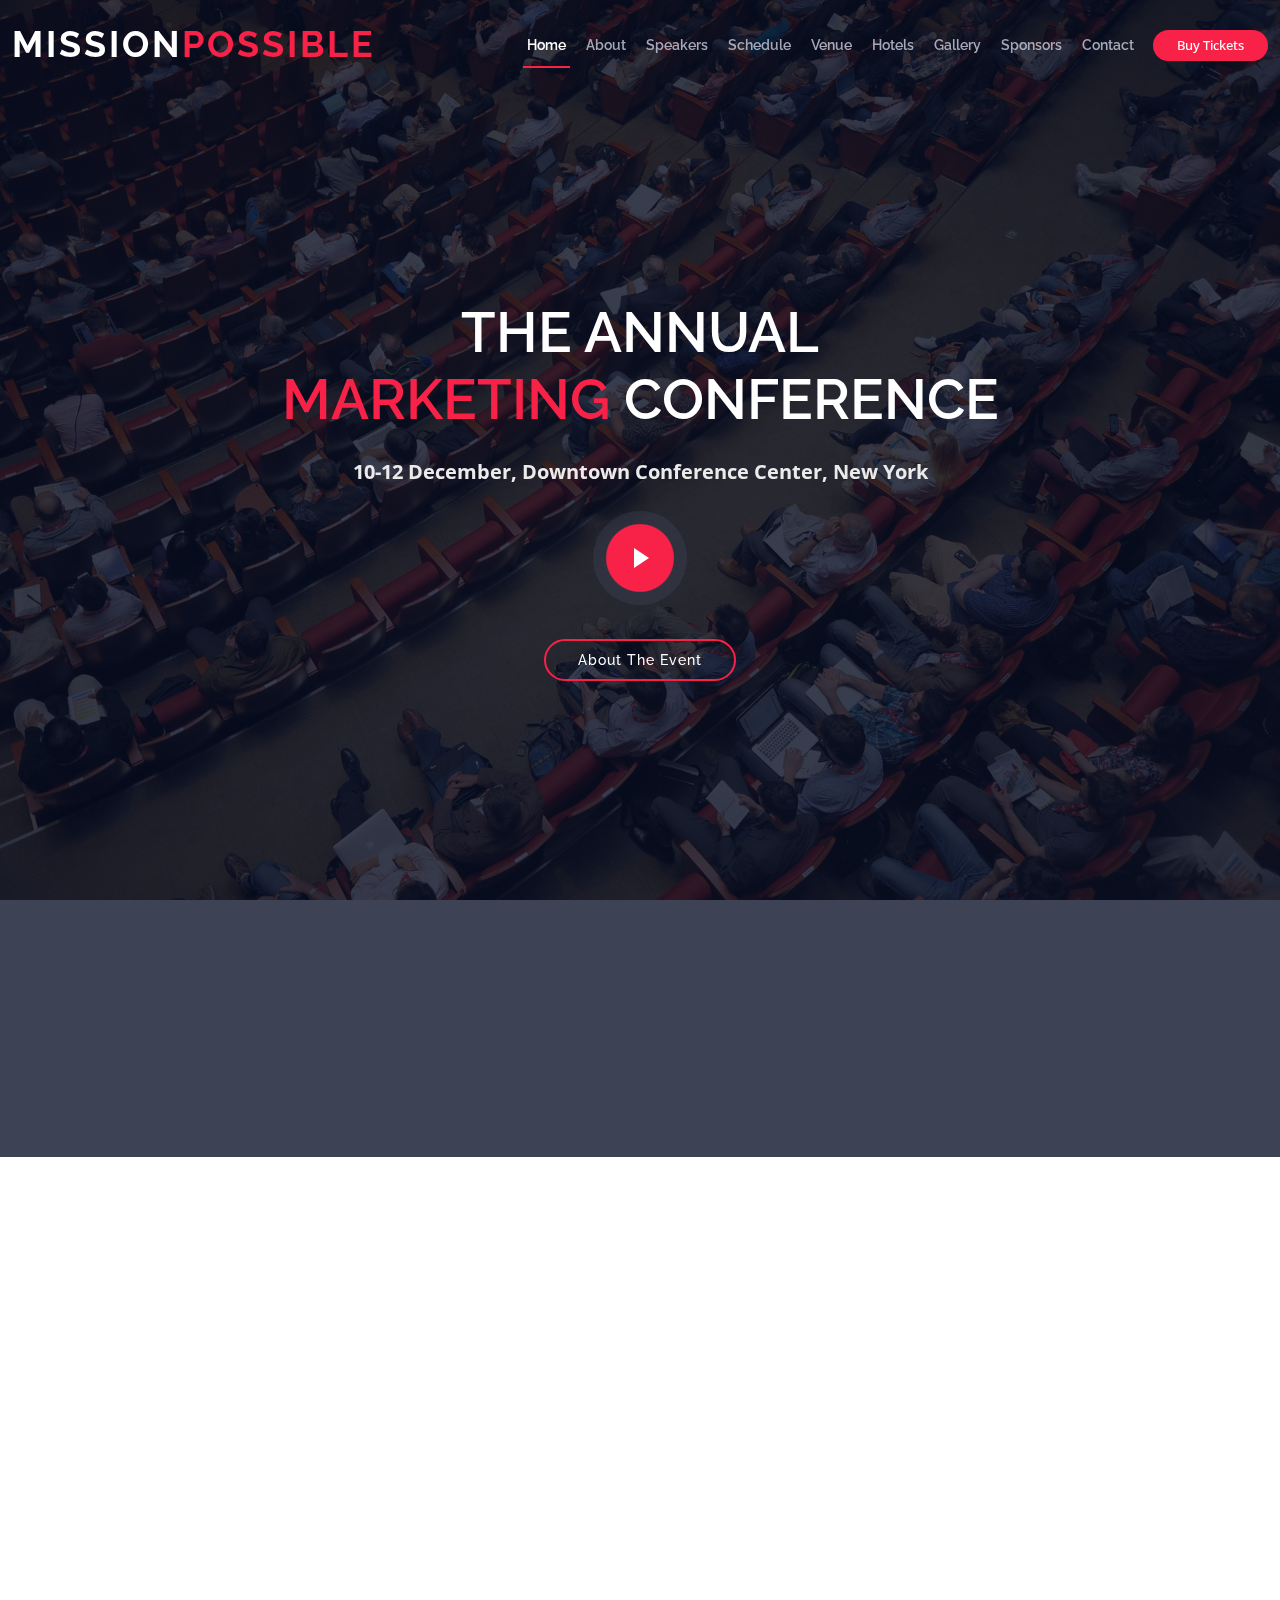
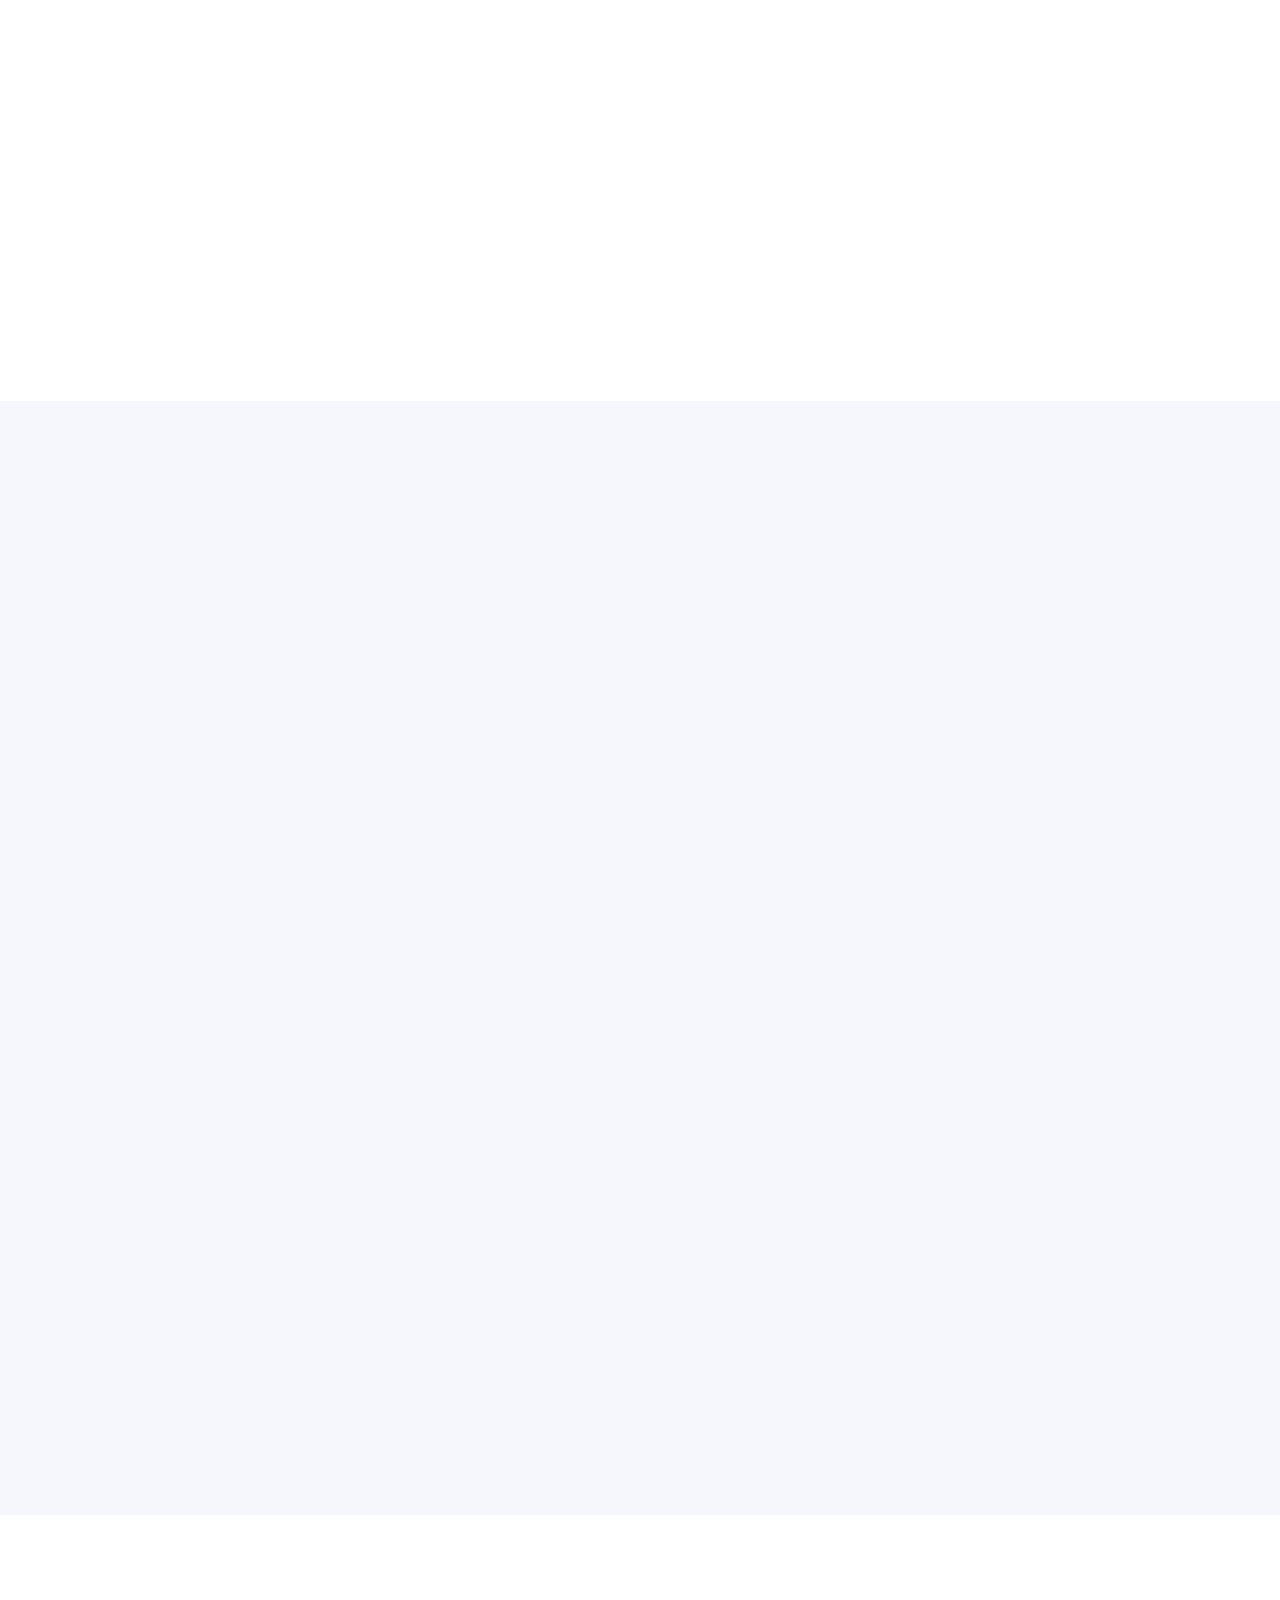
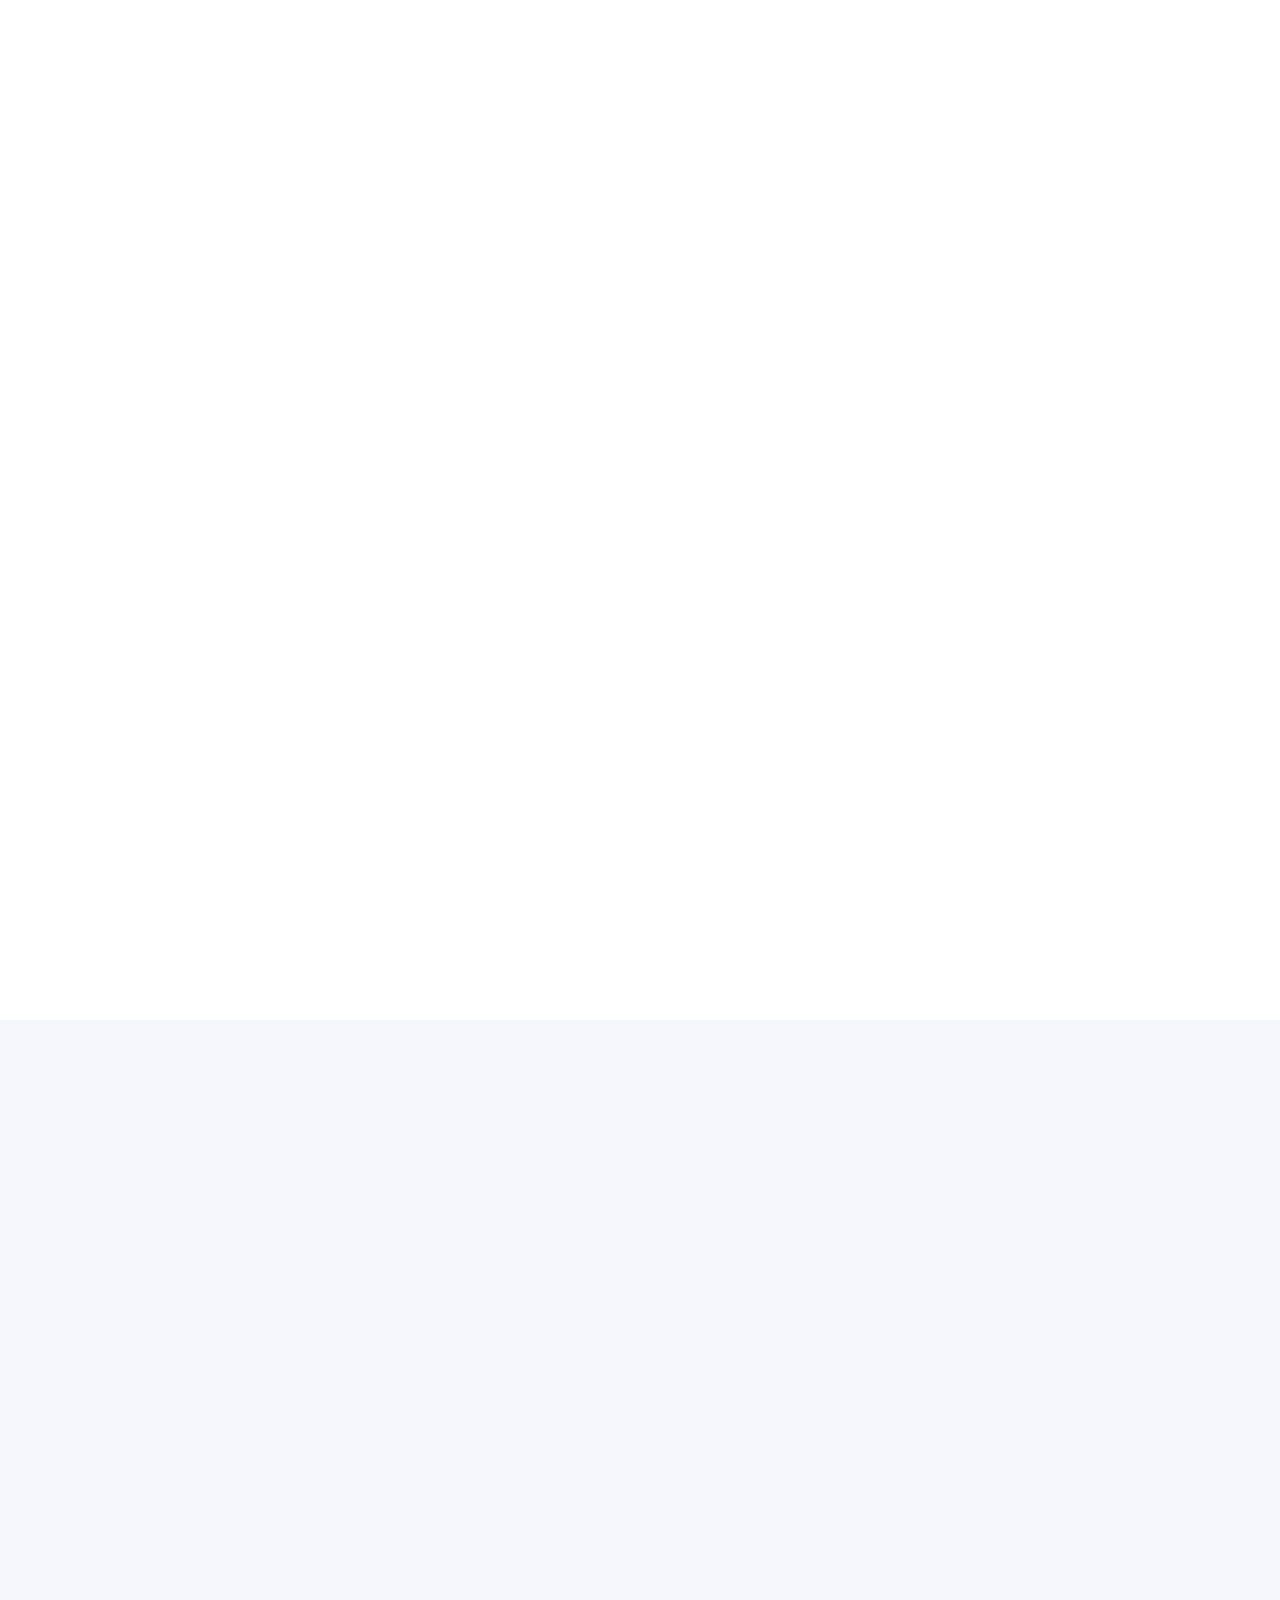
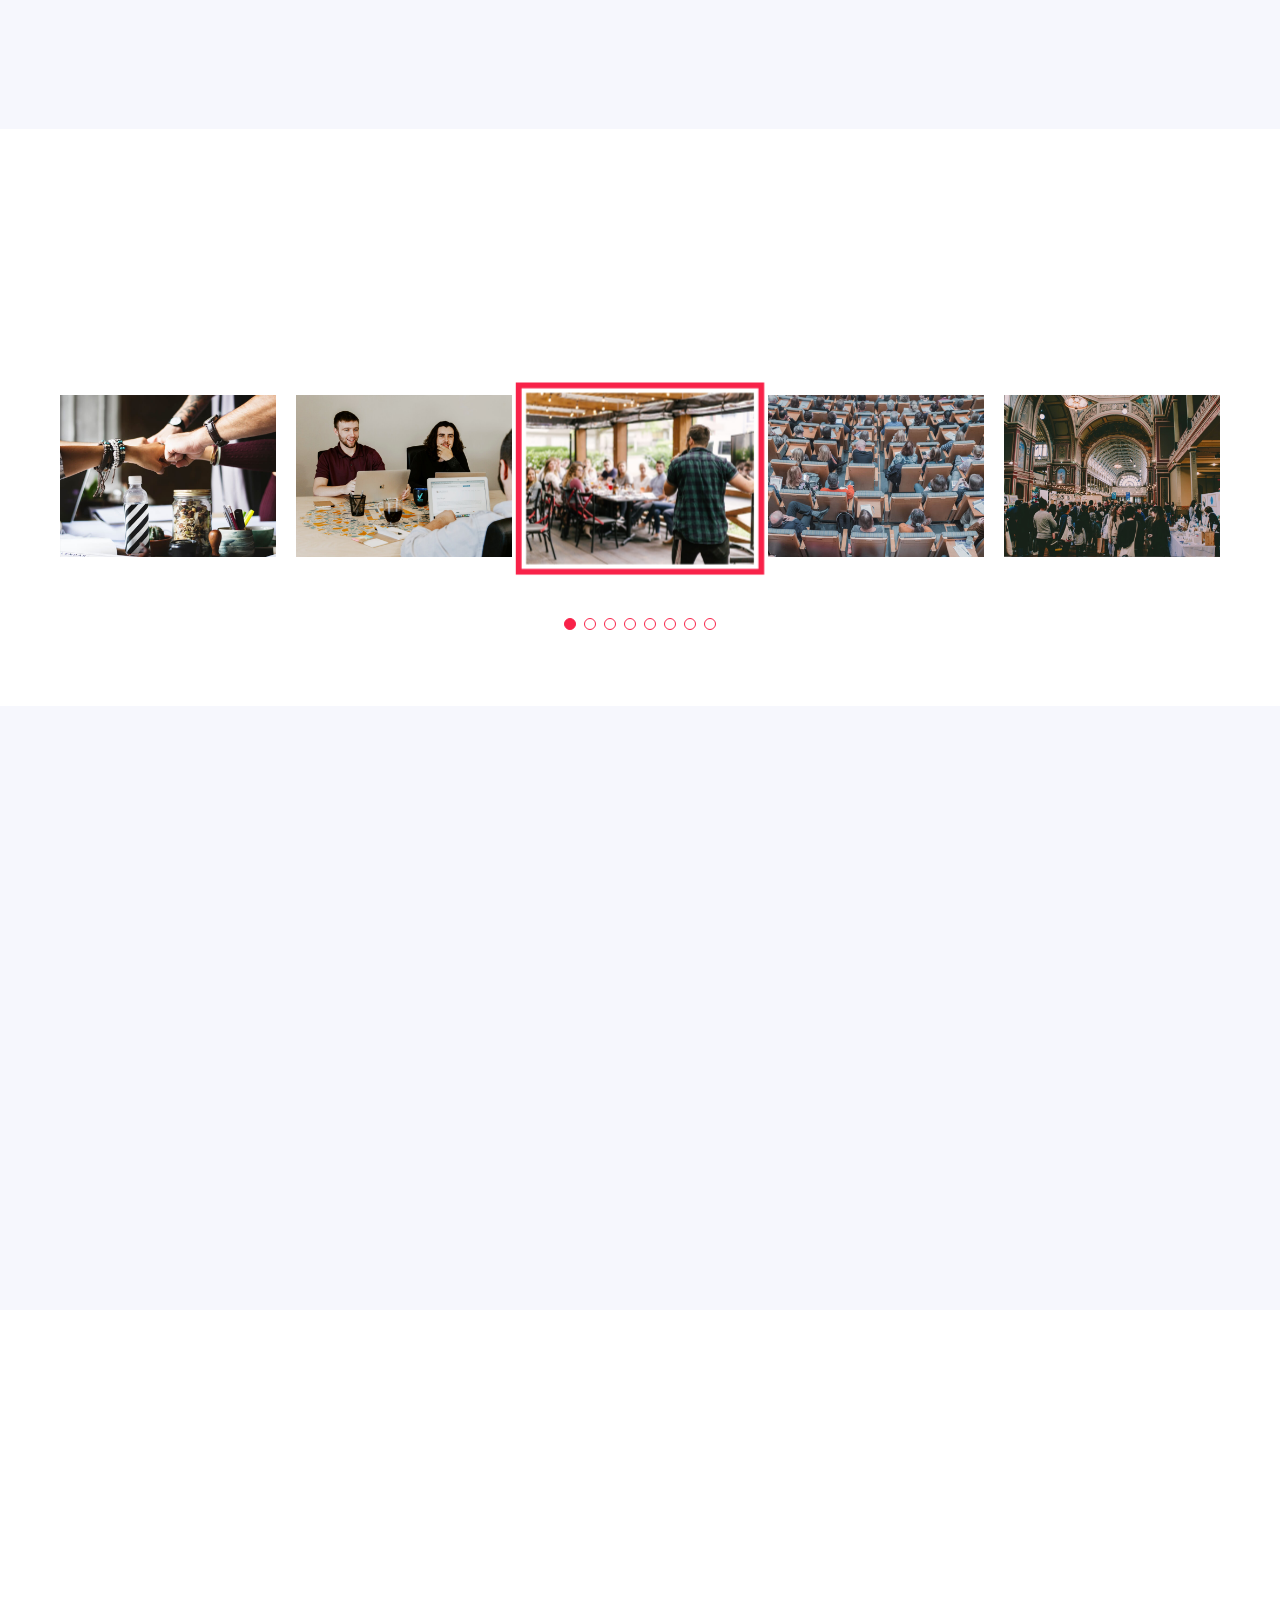
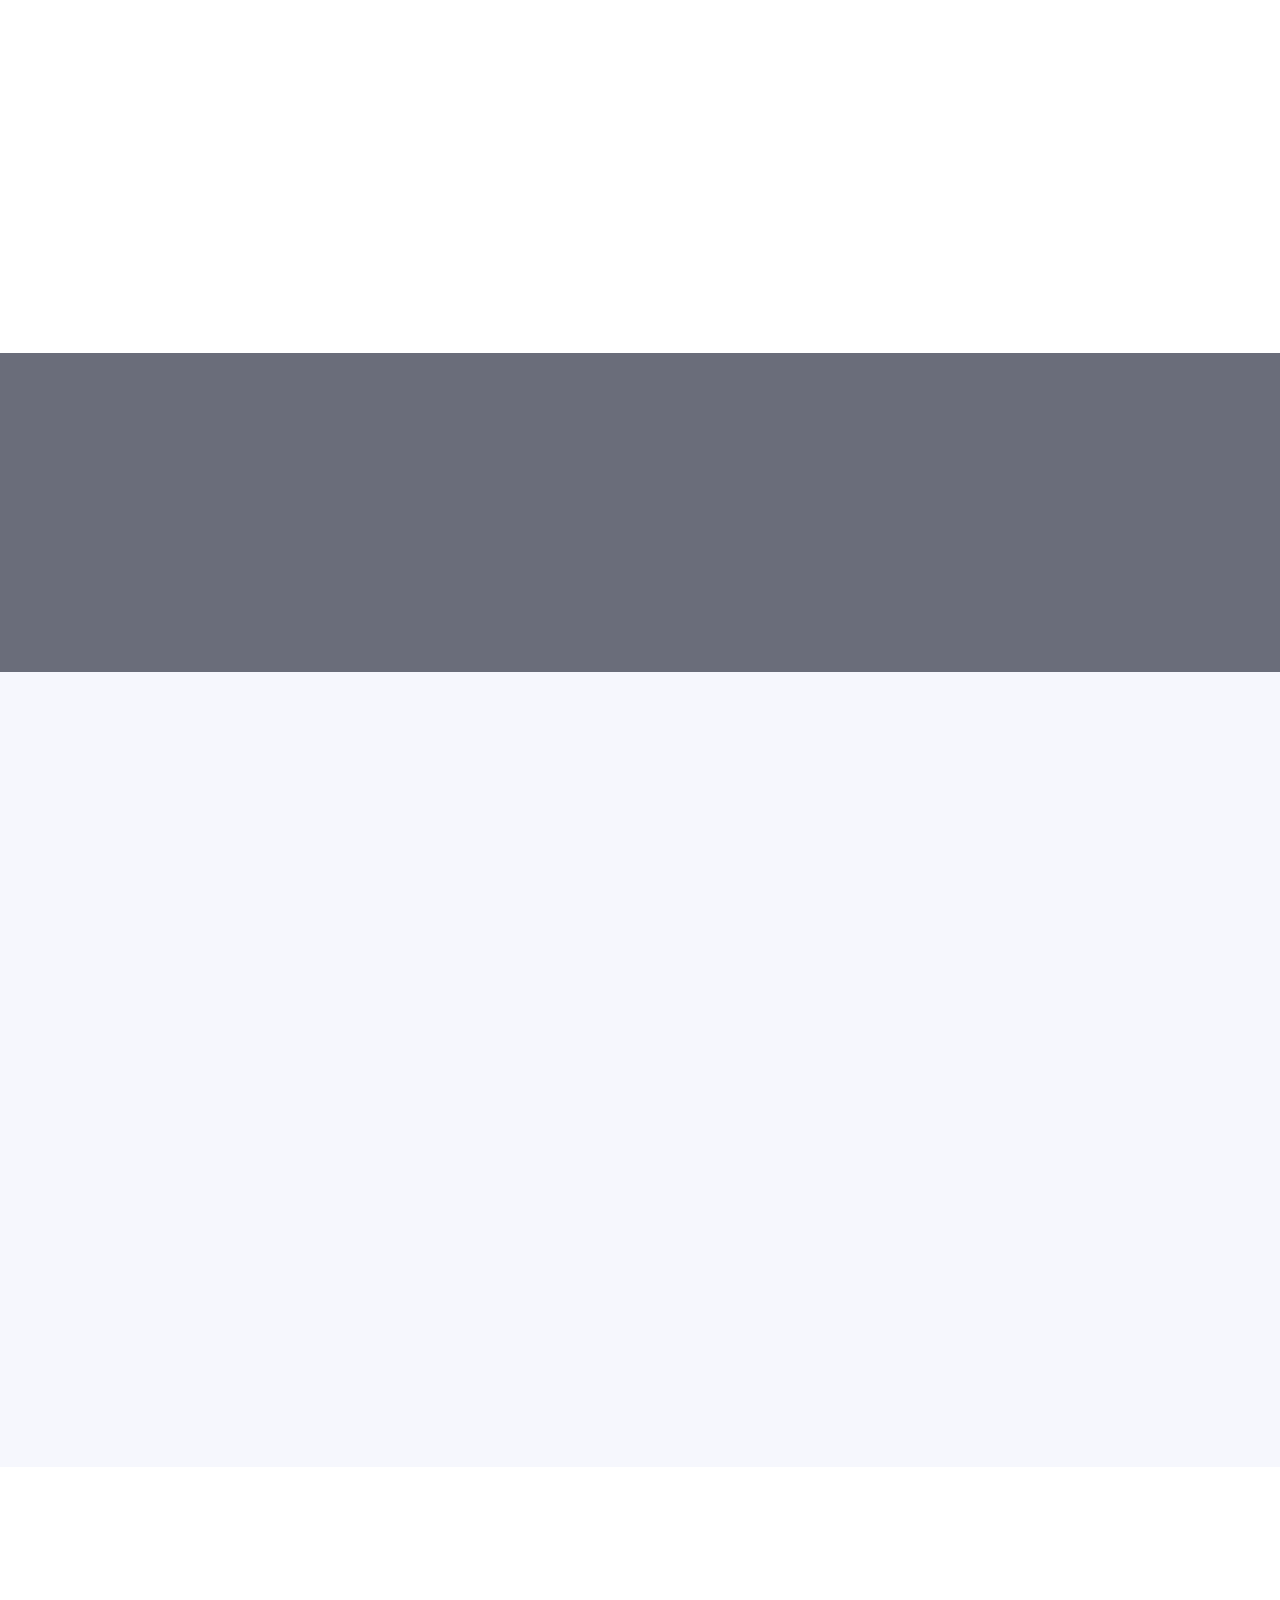
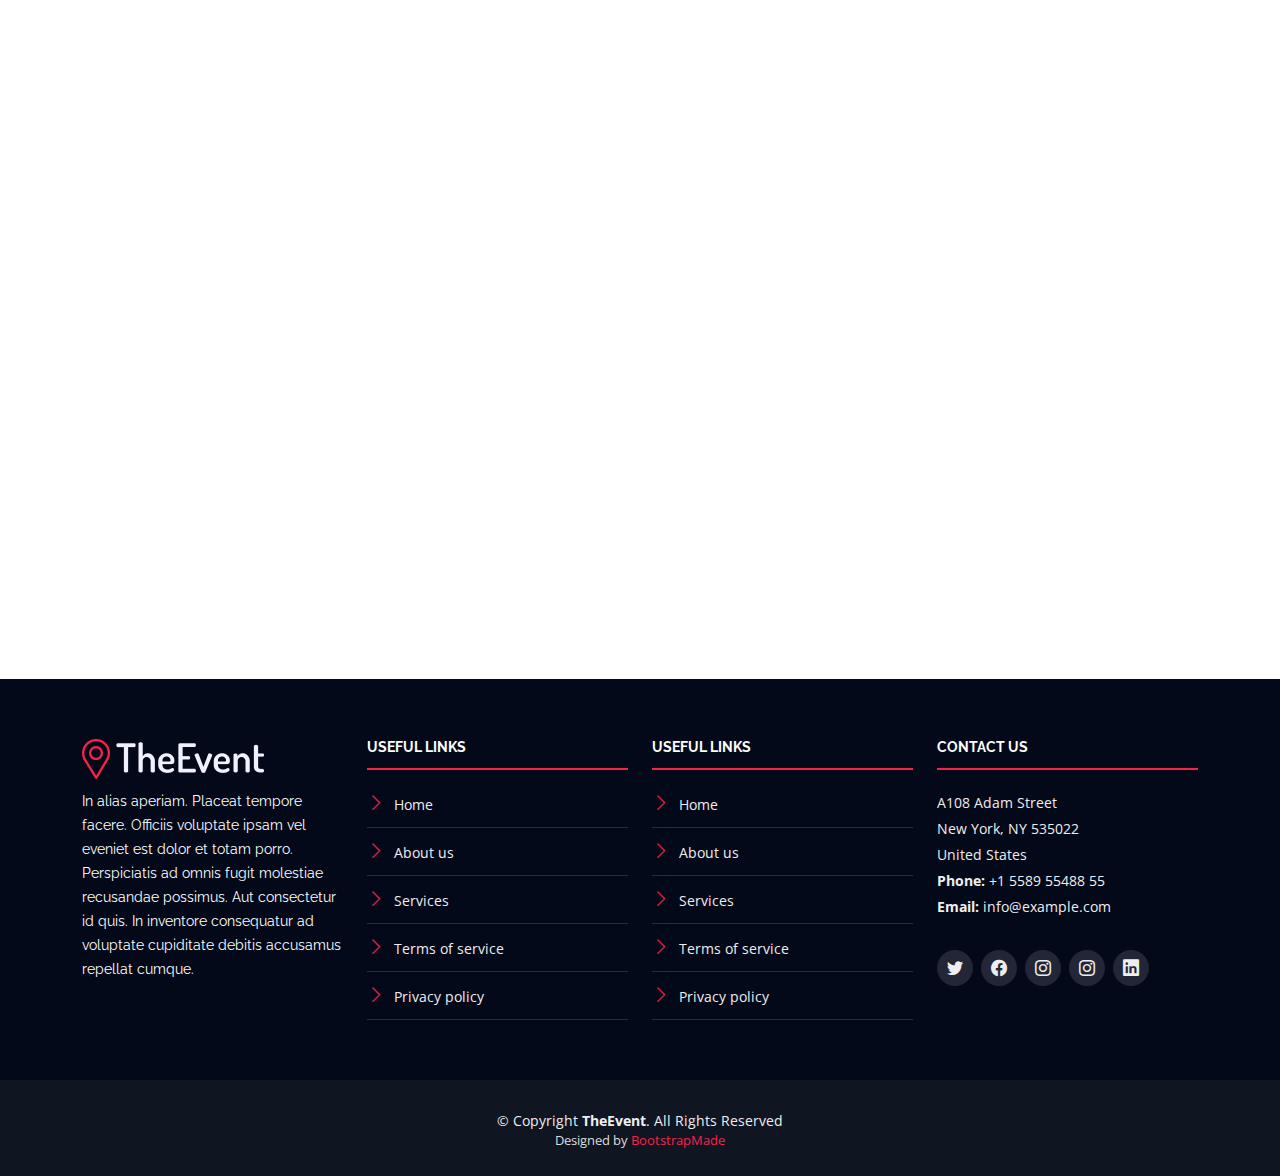
==== index.html @ 6006ed64 "Initial commit" ====
<!DOCTYPE html>
<html lang="en">

<head>
  <meta charset="utf-8">
  <meta content="width=device-width, initial-scale=1.0" name="viewport">

  <title>Mission Possible</title>
  <meta content="" name="description">
  <meta content="" name="keywords">

  <!-- Favicons -->
  <link href="assets/img/favicon.png" rel="icon">
  <link href="assets/img/apple-touch-icon.png" rel="apple-touch-icon">

  <!-- Google Fonts -->
  <link href="https://fonts.googleapis.com/css?family=Open+Sans:300,300i,400,400i,700,700i|Raleway:300,400,500,700,800" rel="stylesheet">

  <!-- Vendor CSS Files -->
  <link href="assets/vendor/aos/aos.css" rel="stylesheet">
  <link href="assets/vendor/bootstrap/css/bootstrap.min.css" rel="stylesheet">
  <link href="assets/vendor/bootstrap-icons/bootstrap-icons.css" rel="stylesheet">
  <link href="assets/vendor/glightbox/css/glightbox.min.css" rel="stylesheet">
  <link href="assets/vendor/swiper/swiper-bundle.min.css" rel="stylesheet">

  <!-- Template Main CSS File -->
  <link href="assets/css/style.css" rel="stylesheet">

</head>

<body>

  <!-- ======= Header ======= -->
  <header id="header" class="d-flex align-items-center ">
    <div class="container-fluid container-xxl d-flex align-items-center">

      <div id="logo" class="me-auto">
        <!-- Uncomment below if you prefer to use a text logo -->
         <h1><a href="index.html">Mission<span>Possible</span></a></h1>
        <!--<a href="index.html" class="scrollto"><img src="assets/img/logo.png" alt="" title=""></a>-->
      </div>

      <nav id="navbar" class="navbar order-last order-lg-0">
        <ul>
          <li><a class="nav-link scrollto active" href="#hero">Home</a></li>
          <li><a class="nav-link scrollto" href="#about">About</a></li>
          <li><a class="nav-link scrollto" href="#speakers">Speakers</a></li>
          <li><a class="nav-link scrollto" href="#schedule">Schedule</a></li>
          <li><a class="nav-link scrollto" href="#venue">Venue</a></li>
          <li><a class="nav-link scrollto" href="#hotels">Hotels</a></li>
          <li><a class="nav-link scrollto" href="#gallery">Gallery</a></li>
          <li><a class="nav-link scrollto" href="#supporters">Sponsors</a></li>
          <!-- <li class="dropdown"><a href="#"><span>Drop Down</span> <i class="bi bi-chevron-down"></i></a>
          <ul>
            <li><a href="#">Drop Down 1</a></li>
            <li class="dropdown"><a href="#"><span>Deep Drop Down</span> <i class="bi bi-chevron-right"></i></a>
              <ul>
                <li><a href="#">Deep Drop Down 1</a></li>
                <li><a href="#">Deep Drop Down 2</a></li>
                <li><a href="#">Deep Drop Down 3</a></li>
                <li><a href="#">Deep Drop Down 4</a></li>
                <li><a href="#">Deep Drop Down 5</a></li>
              </ul>
            </li>
            <li><a href="#">Drop Down 2</a></li>
            <li><a href="#">Drop Down 3</a></li>
            <li><a href="#">Drop Down 4</a></li>
          </ul>
        </li> -->
          <li><a class="nav-link scrollto" href="#contact">Contact</a></li>
        </ul>
        <i class="bi bi-list mobile-nav-toggle"></i>
      </nav><!-- .navbar -->
      <a class="buy-tickets scrollto" href="#buy-tickets">Buy Tickets</a>

    </div>
  </header><!-- End Header -->

  <!-- ======= Hero Section ======= -->
  <section id="hero">
    <div class="hero-container" data-aos="zoom-in" data-aos-delay="100">
      <h1 class="mb-4 pb-0">The Annual<br><span>Marketing</span> Conference</h1>
      <p class="mb-4 pb-0">10-12 December, Downtown Conference Center, New York</p>
      <a href="https://www.youtube.com/watch?v=jDDaplaOz7Q" class="glightbox play-btn mb-4"></a>
      <a href="#about" class="about-btn scrollto">About The Event</a>
    </div>
  </section><!-- End Hero Section -->

  <main id="main">

    <!-- ======= About Section ======= -->
    <section id="about">
      <div class="container" data-aos="fade-up">
        <div class="row">
          <div class="col-lg-6">
            <h2>About The Event</h2>
            <p>Sed nam ut dolor qui repellendus iusto odit. Possimus inventore eveniet accusamus error amet eius aut
              accusantium et. Non odit consequatur repudiandae sequi ea odio molestiae. Enim possimus sunt inventore in
              est ut optio sequi unde.</p>
          </div>
          <div class="col-lg-3">
            <h3>Where</h3>
            <p>Downtown Conference Center, New York</p>
          </div>
          <div class="col-lg-3">
            <h3>When</h3>
            <p>Monday to Wednesday<br>10-12 December</p>
          </div>
        </div>
      </div>
    </section><!-- End About Section -->

    <!-- ======= Speakers Section ======= -->
    <section id="speakers">
      <div class="container" data-aos="fade-up">
        <div class="section-header">
          <h2>Event Speakers</h2>
          <p>Here are some of our speakers</p>
        </div>

        <div class="row">
          <div class="col-lg-4 col-md-6">
            <div class="speaker" data-aos="fade-up" data-aos-delay="100">
              <img src="assets/img/speakers/1.jpg" alt="Speaker 1" class="img-fluid">
              <div class="details">
                <h3><a href="speaker-details.html">Brenden Legros</a></h3>
                <p>Quas alias incidunt</p>
                <div class="social">
                  <a href=""><i class="bi bi-twitter"></i></a>
                  <a href=""><i class="bi bi-facebook"></i></a>
                  <a href=""><i class="bi bi-instagram"></i></a>
                  <a href=""><i class="bi bi-linkedin"></i></a>
                </div>
              </div>
            </div>
          </div>
          <div class="col-lg-4 col-md-6">
            <div class="speaker" data-aos="fade-up" data-aos-delay="200">
              <img src="assets/img/speakers/2.jpg" alt="Speaker 2" class="img-fluid">
              <div class="details">
                <h3><a href="speaker-details.html">Hubert Hirthe</a></h3>
                <p>Consequuntur odio aut</p>
                <div class="social">
                  <a href=""><i class="bi bi-twitter"></i></a>
                  <a href=""><i class="bi bi-facebook"></i></a>
                  <a href=""><i class="bi bi-instagram"></i></a>
                  <a href=""><i class="bi bi-linkedin"></i></a>
                </div>
              </div>
            </div>
          </div>
          <div class="col-lg-4 col-md-6">
            <div class="speaker" data-aos="fade-up" data-aos-delay="300">
              <img src="assets/img/speakers/3.jpg" alt="Speaker 3" class="img-fluid">
              <div class="details">
                <h3><a href="speaker-details.html">Cole Emmerich</a></h3>
                <p>Fugiat laborum et</p>
                <div class="social">
                  <a href=""><i class="bi bi-twitter"></i></a>
                  <a href=""><i class="bi bi-facebook"></i></a>
                  <a href=""><i class="bi bi-instagram"></i></a>
                  <a href=""><i class="bi bi-linkedin"></i></a>
                </div>
              </div>
            </div>
          </div>
          <div class="col-lg-4 col-md-6">
            <div class="speaker" data-aos="fade-up" data-aos-delay="100">
              <img src="assets/img/speakers/4.jpg" alt="Speaker 4" class="img-fluid">
              <div class="details">
                <h3><a href="speaker-details.html">Jack Christiansen</a></h3>
                <p>Debitis iure vero</p>
                <div class="social">
                  <a href=""><i class="bi bi-twitter"></i></a>
                  <a href=""><i class="bi bi-facebook"></i></a>
                  <a href=""><i class="bi bi-instagram"></i></a>
                  <a href=""><i class="bi bi-linkedin"></i></a>
                </div>
              </div>
            </div>
          </div>
          <div class="col-lg-4 col-md-6">
            <div class="speaker" data-aos="fade-up" data-aos-delay="200">
              <img src="assets/img/speakers/5.jpg" alt="Speaker 5" class="img-fluid">
              <div class="details">
                <h3><a href="speaker-details.html">Alejandrin Littel</a></h3>
                <p>Qui molestiae natus</p>
                <div class="social">
                  <a href=""><i class="bi bi-twitter"></i></a>
                  <a href=""><i class="bi bi-facebook"></i></a>
                  <a href=""><i class="bi bi-instagram"></i></a>
                  <a href=""><i class="bi bi-linkedin"></i></a>
                </div>
              </div>
            </div>
          </div>
          <div class="col-lg-4 col-md-6">
            <div class="speaker" data-aos="fade-up" data-aos-delay="300">
              <img src="assets/img/speakers/6.jpg" alt="Speaker 6" class="img-fluid">
              <div class="details">
                <h3><a href="speaker-details.html">Willow Trantow</a></h3>
                <p>Non autem dicta</p>
                <div class="social">
                  <a href=""><i class="bi bi-twitter"></i></a>
                  <a href=""><i class="bi bi-facebook"></i></a>
                  <a href=""><i class="bi bi-instagram"></i></a>
                  <a href=""><i class="bi bi-linkedin"></i></a>
                </div>
              </div>
            </div>
          </div>
        </div>
      </div>

    </section><!-- End Speakers Section -->

    <!-- ======= Schedule Section ======= -->
    <section id="schedule" class="section-with-bg">
      <div class="container" data-aos="fade-up">
        <div class="section-header">
          <h2>Event Schedule</h2>
          <p>Here is our event schedule</p>
        </div>

        <ul class="nav nav-tabs" role="tablist" data-aos="fade-up" data-aos-delay="100">
          <li class="nav-item">
            <a class="nav-link active" href="#day-1" role="tab" data-bs-toggle="tab">Day 1</a>
          </li>
          <li class="nav-item">
            <a class="nav-link" href="#day-2" role="tab" data-bs-toggle="tab">Day 2</a>
          </li>
          <li class="nav-item">
            <a class="nav-link" href="#day-3" role="tab" data-bs-toggle="tab">Day 3</a>
          </li>
        </ul>

        <h3 class="sub-heading">Voluptatem nulla veniam soluta et corrupti consequatur neque eveniet officia. Eius
          necessitatibus voluptatem quis labore perspiciatis quia.</h3>

        <div class="tab-content row justify-content-center" data-aos="fade-up" data-aos-delay="200">

          <!-- Schdule Day 1 -->
          <div role="tabpanel" class="col-lg-9 tab-pane fade show active" id="day-1">

            <div class="row schedule-item">
              <div class="col-md-2"><time>09:30 AM</time></div>
              <div class="col-md-10">
                <h4>Registration</h4>
                <p>Fugit voluptas iusto maiores temporibus autem numquam magnam.</p>
              </div>
            </div>

            <div class="row schedule-item">
              <div class="col-md-2"><time>10:00 AM</time></div>
              <div class="col-md-10">
                <div class="speaker">
                  <img src="assets/img/speakers/1.jpg" alt="Brenden Legros">
                </div>
                <h4>Keynote <span>Brenden Legros</span></h4>
                <p>Facere provident incidunt quos voluptas.</p>
              </div>
            </div>

            <div class="row schedule-item">
              <div class="col-md-2"><time>11:00 AM</time></div>
              <div class="col-md-10">
                <div class="speaker">
                  <img src="assets/img/speakers/2.jpg" alt="Hubert Hirthe">
                </div>
                <h4>Et voluptatem iusto dicta nobis. <span>Hubert Hirthe</span></h4>
                <p>Maiores dignissimos neque qui cum accusantium ut sit sint inventore.</p>
              </div>
            </div>

            <div class="row schedule-item">
              <div class="col-md-2"><time>12:00 AM</time></div>
              <div class="col-md-10">
                <div class="speaker">
                  <img src="assets/img/speakers/3.jpg" alt="Cole Emmerich">
                </div>
                <h4>Explicabo et rerum quis et ut ea. <span>Cole Emmerich</span></h4>
                <p>Veniam accusantium laborum nihil eos eaque accusantium aspernatur.</p>
              </div>
            </div>

            <div class="row schedule-item">
              <div class="col-md-2"><time>02:00 PM</time></div>
              <div class="col-md-10">
                <div class="speaker">
                  <img src="assets/img/speakers/4.jpg" alt="Jack Christiansen">
                </div>
                <h4>Qui non qui vel amet culpa sequi. <span>Jack Christiansen</span></h4>
                <p>Nam ex distinctio voluptatem doloremque suscipit iusto.</p>
              </div>
            </div>

            <div class="row schedule-item">
              <div class="col-md-2"><time>03:00 PM</time></div>
              <div class="col-md-10">
                <div class="speaker">
                  <img src="assets/img/speakers/5.jpg" alt="Alejandrin Littel">
                </div>
                <h4>Quos ratione neque expedita asperiores. <span>Alejandrin Littel</span></h4>
                <p>Eligendi quo eveniet est nobis et ad temporibus odio quo.</p>
              </div>
            </div>

            <div class="row schedule-item">
              <div class="col-md-2"><time>04:00 PM</time></div>
              <div class="col-md-10">
                <div class="speaker">
                  <img src="assets/img/speakers/6.jpg" alt="Willow Trantow">
                </div>
                <h4>Quo qui praesentium nesciunt <span>Willow Trantow</span></h4>
                <p>Voluptatem et alias dolorum est aut sit enim neque veritatis.</p>
              </div>
            </div>

          </div>
          <!-- End Schdule Day 1 -->

          <!-- Schdule Day 2 -->
          <div role="tabpanel" class="col-lg-9  tab-pane fade" id="day-2">

            <div class="row schedule-item">
              <div class="col-md-2"><time>10:00 AM</time></div>
              <div class="col-md-10">
                <div class="speaker">
                  <img src="assets/img/speakers/1.jpg" alt="Brenden Legros">
                </div>
                <h4>Libero corrupti explicabo itaque. <span>Brenden Legros</span></h4>
                <p>Facere provident incidunt quos voluptas.</p>
              </div>
            </div>

            <div class="row schedule-item">
              <div class="col-md-2"><time>11:00 AM</time></div>
              <div class="col-md-10">
                <div class="speaker">
                  <img src="assets/img/speakers/2.jpg" alt="Hubert Hirthe">
                </div>
                <h4>Et voluptatem iusto dicta nobis. <span>Hubert Hirthe</span></h4>
                <p>Maiores dignissimos neque qui cum accusantium ut sit sint inventore.</p>
              </div>
            </div>

            <div class="row schedule-item">
              <div class="col-md-2"><time>12:00 AM</time></div>
              <div class="col-md-10">
                <div class="speaker">
                  <img src="assets/img/speakers/3.jpg" alt="Cole Emmerich">
                </div>
                <h4>Explicabo et rerum quis et ut ea. <span>Cole Emmerich</span></h4>
                <p>Veniam accusantium laborum nihil eos eaque accusantium aspernatur.</p>
              </div>
            </div>

            <div class="row schedule-item">
              <div class="col-md-2"><time>02:00 PM</time></div>
              <div class="col-md-10">
                <div class="speaker">
                  <img src="assets/img/speakers/4.jpg" alt="Jack Christiansen">
                </div>
                <h4>Qui non qui vel amet culpa sequi. <span>Jack Christiansen</span></h4>
                <p>Nam ex distinctio voluptatem doloremque suscipit iusto.</p>
              </div>
            </div>

            <div class="row schedule-item">
              <div class="col-md-2"><time>03:00 PM</time></div>
              <div class="col-md-10">
                <div class="speaker">
                  <img src="assets/img/speakers/5.jpg" alt="Alejandrin Littel">
                </div>
                <h4>Quos ratione neque expedita asperiores. <span>Alejandrin Littel</span></h4>
                <p>Eligendi quo eveniet est nobis et ad temporibus odio quo.</p>
              </div>
            </div>

            <div class="row schedule-item">
              <div class="col-md-2"><time>04:00 PM</time></div>
              <div class="col-md-10">
                <div class="speaker">
                  <img src="assets/img/speakers/6.jpg" alt="Willow Trantow">
                </div>
                <h4>Quo qui praesentium nesciunt <span>Willow Trantow</span></h4>
                <p>Voluptatem et alias dolorum est aut sit enim neque veritatis.</p>
              </div>
            </div>

          </div>
          <!-- End Schdule Day 2 -->

          <!-- Schdule Day 3 -->
          <div role="tabpanel" class="col-lg-9  tab-pane fade" id="day-3">

            <div class="row schedule-item">
              <div class="col-md-2"><time>10:00 AM</time></div>
              <div class="col-md-10">
                <div class="speaker">
                  <img src="assets/img/speakers/2.jpg" alt="Hubert Hirthe">
                </div>
                <h4>Et voluptatem iusto dicta nobis. <span>Hubert Hirthe</span></h4>
                <p>Maiores dignissimos neque qui cum accusantium ut sit sint inventore.</p>
              </div>
            </div>

            <div class="row schedule-item">
              <div class="col-md-2"><time>11:00 AM</time></div>
              <div class="col-md-10">
                <div class="speaker">
                  <img src="assets/img/speakers/3.jpg" alt="Cole Emmerich">
                </div>
                <h4>Explicabo et rerum quis et ut ea. <span>Cole Emmerich</span></h4>
                <p>Veniam accusantium laborum nihil eos eaque accusantium aspernatur.</p>
              </div>
            </div>

            <div class="row schedule-item">
              <div class="col-md-2"><time>12:00 AM</time></div>
              <div class="col-md-10">
                <div class="speaker">
                  <img src="assets/img/speakers/1.jpg" alt="Brenden Legros">
                </div>
                <h4>Libero corrupti explicabo itaque. <span>Brenden Legros</span></h4>
                <p>Facere provident incidunt quos voluptas.</p>
              </div>
            </div>

            <div class="row schedule-item">
              <div class="col-md-2"><time>02:00 PM</time></div>
              <div class="col-md-10">
                <div class="speaker">
                  <img src="assets/img/speakers/4.jpg" alt="Jack Christiansen">
                </div>
                <h4>Qui non qui vel amet culpa sequi. <span>Jack Christiansen</span></h4>
                <p>Nam ex distinctio voluptatem doloremque suscipit iusto.</p>
              </div>
            </div>

            <div class="row schedule-item">
              <div class="col-md-2"><time>03:00 PM</time></div>
              <div class="col-md-10">
                <div class="speaker">
                  <img src="assets/img/speakers/5.jpg" alt="Alejandrin Littel">
                </div>
                <h4>Quos ratione neque expedita asperiores. <span>Alejandrin Littel</span></h4>
                <p>Eligendi quo eveniet est nobis et ad temporibus odio quo.</p>
              </div>
            </div>

            <div class="row schedule-item">
              <div class="col-md-2"><time>04:00 PM</time></div>
              <div class="col-md-10">
                <div class="speaker">
                  <img src="assets/img/speakers/6.jpg" alt="Willow Trantow">
                </div>
                <h4>Quo qui praesentium nesciunt <span>Willow Trantow</span></h4>
                <p>Voluptatem et alias dolorum est aut sit enim neque veritatis.</p>
              </div>
            </div>

          </div>
          <!-- End Schdule Day 2 -->

        </div>

      </div>

    </section><!-- End Schedule Section -->

    <!-- ======= Venue Section ======= -->
    <section id="venue">

      <div class="container-fluid" data-aos="fade-up">

        <div class="section-header">
          <h2>Event Venue</h2>
          <p>Event venue location info and gallery</p>
        </div>

        <div class="row g-0">
          <div class="col-lg-6 venue-map">
            <iframe src="https://www.google.com/maps/embed?pb=!1m14!1m8!1m3!1d12097.433213460943!2d-74.0062269!3d40.7101282!3m2!1i1024!2i768!4f13.1!3m3!1m2!1s0x0%3A0xb89d1fe6bc499443!2sDowntown+Conference+Center!5e0!3m2!1smk!2sbg!4v1539943755621" frameborder="0" style="border:0" allowfullscreen></iframe>
          </div>

          <div class="col-lg-6 venue-info">
            <div class="row justify-content-center">
              <div class="col-11 col-lg-8 position-relative">
                <h3>Downtown Conference Center, New York</h3>
                <p>Iste nobis eum sapiente sunt enim dolores labore accusantium autem. Cumque beatae ipsam. Est quae sit qui voluptatem corporis velit. Qui maxime accusamus possimus. Consequatur sequi et ea suscipit enim nesciunt quia velit.</p>
              </div>
            </div>
          </div>
        </div>

      </div>

      <div class="container-fluid venue-gallery-container" data-aos="fade-up" data-aos-delay="100">
        <div class="row g-0">

          <div class="col-lg-3 col-md-4">
            <div class="venue-gallery">
              <a href="assets/img/venue-gallery/1.jpg" class="glightbox" data-gall="venue-gallery">
                <img src="assets/img/venue-gallery/1.jpg" alt="" class="img-fluid">
              </a>
            </div>
          </div>

          <div class="col-lg-3 col-md-4">
            <div class="venue-gallery">
              <a href="assets/img/venue-gallery/2.jpg" class="glightbox" data-gall="venue-gallery">
                <img src="assets/img/venue-gallery/2.jpg" alt="" class="img-fluid">
              </a>
            </div>
          </div>

          <div class="col-lg-3 col-md-4">
            <div class="venue-gallery">
              <a href="assets/img/venue-gallery/3.jpg" class="glightbox" data-gall="venue-gallery">
                <img src="assets/img/venue-gallery/3.jpg" alt="" class="img-fluid">
              </a>
            </div>
          </div>

          <div class="col-lg-3 col-md-4">
            <div class="venue-gallery">
              <a href="assets/img/venue-gallery/4.jpg" class="glightbox" data-gall="venue-gallery">
                <img src="assets/img/venue-gallery/4.jpg" alt="" class="img-fluid">
              </a>
            </div>
          </div>

          <div class="col-lg-3 col-md-4">
            <div class="venue-gallery">
              <a href="assets/img/venue-gallery/5.jpg" class="glightbox" data-gall="venue-gallery">
                <img src="assets/img/venue-gallery/5.jpg" alt="" class="img-fluid">
              </a>
            </div>
          </div>

          <div class="col-lg-3 col-md-4">
            <div class="venue-gallery">
              <a href="assets/img/venue-gallery/6.jpg" class="glightbox" data-gall="venue-gallery">
                <img src="assets/img/venue-gallery/6.jpg" alt="" class="img-fluid">
              </a>
            </div>
          </div>

          <div class="col-lg-3 col-md-4">
            <div class="venue-gallery">
              <a href="assets/img/venue-gallery/7.jpg" class="glightbox" data-gall="venue-gallery">
                <img src="assets/img/venue-gallery/7.jpg" alt="" class="img-fluid">
              </a>
            </div>
          </div>

          <div class="col-lg-3 col-md-4">
            <div class="venue-gallery">
              <a href="assets/img/venue-gallery/8.jpg" class="glightbox" data-gall="venue-gallery">
                <img src="assets/img/venue-gallery/8.jpg" alt="" class="img-fluid">
              </a>
            </div>
          </div>

        </div>
      </div>

    </section><!-- End Venue Section -->

    <!-- ======= Hotels Section ======= -->
    <section id="hotels" class="section-with-bg">

      <div class="container" data-aos="fade-up">
        <div class="section-header">
          <h2>Hotels</h2>
          <p>Her are some nearby hotels</p>
        </div>

        <div class="row" data-aos="fade-up" data-aos-delay="100">

          <div class="col-lg-4 col-md-6">
            <div class="hotel">
              <div class="hotel-img">
                <img src="assets/img/hotels/1.jpg" alt="Hotel 1" class="img-fluid">
              </div>
              <h3><a href="#">Hotel 1</a></h3>
              <div class="stars">
                <i class="bi bi-star-fill"></i>
                <i class="bi bi-star-fill"></i>
                <i class="bi bi-star-fill"></i>
                <i class="bi bi-star-fill"></i>
                <i class="bi bi-star-fill"></i>
              </div>
              <p>0.4 Mile from the Venue</p>
            </div>
          </div>

          <div class="col-lg-4 col-md-6">
            <div class="hotel">
              <div class="hotel-img">
                <img src="assets/img/hotels/2.jpg" alt="Hotel 2" class="img-fluid">
              </div>
              <h3><a href="#">Hotel 2</a></h3>
              <div class="stars">
                <i class="bi bi-star-fill"></i>
                <i class="bi bi-star-fill"></i>
                <i class="bi bi-star-fill"></i>
                <i class="bi bi-star-fill"></i>
                <i class="bi bi-star-fill-half-full"></i>
              </div>
              <p>0.5 Mile from the Venue</p>
            </div>
          </div>

          <div class="col-lg-4 col-md-6">
            <div class="hotel">
              <div class="hotel-img">
                <img src="assets/img/hotels/3.jpg" alt="Hotel 3" class="img-fluid">
              </div>
              <h3><a href="#">Hotel 3</a></h3>
              <div class="stars">
                <i class="bi bi-star-fill"></i>
                <i class="bi bi-star-fill"></i>
                <i class="bi bi-star-fill"></i>
                <i class="bi bi-star-fill"></i>
              </div>
              <p>0.6 Mile from the Venue</p>
            </div>
          </div>

        </div>
      </div>

    </section><!-- End Hotels Section -->

    <!-- ======= Gallery Section ======= -->
    <section id="gallery">

      <div class="container" data-aos="fade-up">
        <div class="section-header">
          <h2>Gallery</h2>
          <p>Check our gallery from the recent events</p>
        </div>
      </div>

      <div class="gallery-slider swiper-container">
        <div class="swiper-wrapper align-items-center">
          <div class="swiper-slide"><a href="assets/img/gallery/1.jpg" class="gallery-lightbox"><img src="assets/img/gallery/1.jpg" class="img-fluid" alt=""></a></div>
          <div class="swiper-slide"><a href="assets/img/gallery/2.jpg" class="gallery-lightbox"><img src="assets/img/gallery/2.jpg" class="img-fluid" alt=""></a></div>
          <div class="swiper-slide"><a href="assets/img/gallery/3.jpg" class="gallery-lightbox"><img src="assets/img/gallery/3.jpg" class="img-fluid" alt=""></a></div>
          <div class="swiper-slide"><a href="assets/img/gallery/4.jpg" class="gallery-lightbox"><img src="assets/img/gallery/4.jpg" class="img-fluid" alt=""></a></div>
          <div class="swiper-slide"><a href="assets/img/gallery/5.jpg" class="gallery-lightbox"><img src="assets/img/gallery/5.jpg" class="img-fluid" alt=""></a></div>
          <div class="swiper-slide"><a href="assets/img/gallery/6.jpg" class="gallery-lightbox"><img src="assets/img/gallery/6.jpg" class="img-fluid" alt=""></a></div>
          <div class="swiper-slide"><a href="assets/img/gallery/7.jpg" class="gallery-lightbox"><img src="assets/img/gallery/7.jpg" class="img-fluid" alt=""></a></div>
          <div class="swiper-slide"><a href="assets/img/gallery/8.jpg" class="gallery-lightbox"><img src="assets/img/gallery/8.jpg" class="img-fluid" alt=""></a></div>
        </div>
        <div class="swiper-pagination"></div>
      </div>

    </section><!-- End Gallery Section -->

    <!-- ======= Supporters Section ======= -->
    <section id="supporters" class="section-with-bg">

      <div class="container" data-aos="fade-up">
        <div class="section-header">
          <h2>Sponsors</h2>
        </div>

        <div class="row no-gutters supporters-wrap clearfix" data-aos="zoom-in" data-aos-delay="100">

          <div class="col-lg-3 col-md-4 col-xs-6">
            <div class="supporter-logo">
              <img src="assets/img/supporters/1.png" class="img-fluid" alt="">
            </div>
          </div>

          <div class="col-lg-3 col-md-4 col-xs-6">
            <div class="supporter-logo">
              <img src="assets/img/supporters/2.png" class="img-fluid" alt="">
            </div>
          </div>

          <div class="col-lg-3 col-md-4 col-xs-6">
            <div class="supporter-logo">
              <img src="assets/img/supporters/3.png" class="img-fluid" alt="">
            </div>
          </div>

          <div class="col-lg-3 col-md-4 col-xs-6">
            <div class="supporter-logo">
              <img src="assets/img/supporters/4.png" class="img-fluid" alt="">
            </div>
          </div>

          <div class="col-lg-3 col-md-4 col-xs-6">
            <div class="supporter-logo">
              <img src="assets/img/supporters/5.png" class="img-fluid" alt="">
            </div>
          </div>

          <div class="col-lg-3 col-md-4 col-xs-6">
            <div class="supporter-logo">
              <img src="assets/img/supporters/6.png" class="img-fluid" alt="">
            </div>
          </div>

          <div class="col-lg-3 col-md-4 col-xs-6">
            <div class="supporter-logo">
              <img src="assets/img/supporters/7.png" class="img-fluid" alt="">
            </div>
          </div>

          <div class="col-lg-3 col-md-4 col-xs-6">
            <div class="supporter-logo">
              <img src="assets/img/supporters/8.png" class="img-fluid" alt="">
            </div>
          </div>

        </div>

      </div>

    </section><!-- End Sponsors Section -->

    <!-- =======  F.A.Q Section ======= -->
    <section id="faq">

      <div class="container" data-aos="fade-up">

        <div class="section-header">
          <h2>F.A.Q </h2>
        </div>

        <div class="row justify-content-center" data-aos="fade-up" data-aos-delay="100">
          <div class="col-lg-9">

            <ul class="faq-list">

              <li>
                <div data-bs-toggle="collapse" class="collapsed question" href="#faq1">Non consectetur a erat nam at lectus urna duis? <i class="bi bi-chevron-down icon-show"></i><i class="bi bi-chevron-up icon-close"></i></div>
                <div id="faq1" class="collapse" data-bs-parent=".faq-list">
                  <p>
                    Feugiat pretium nibh ipsum consequat. Tempus iaculis urna id volutpat lacus laoreet non curabitur gravida. Venenatis lectus magna fringilla urna porttitor rhoncus dolor purus non.
                  </p>
                </div>
              </li>

              <li>
                <div data-bs-toggle="collapse" href="#faq2" class="collapsed question">Feugiat scelerisque varius morbi enim nunc faucibus a pellentesque? <i class="bi bi-chevron-down icon-show"></i><i class="bi bi-chevron-up icon-close"></i></div>
                <div id="faq2" class="collapse" data-bs-parent=".faq-list">
                  <p>
                    Dolor sit amet consectetur adipiscing elit pellentesque habitant morbi. Id interdum velit laoreet id donec ultrices. Fringilla phasellus faucibus scelerisque eleifend donec pretium. Est pellentesque elit ullamcorper dignissim. Mauris ultrices eros in cursus turpis massa tincidunt dui.
                  </p>
                </div>
              </li>

              <li>
                <div data-bs-toggle="collapse" href="#faq3" class="collapsed question">Dolor sit amet consectetur adipiscing elit pellentesque habitant morbi? <i class="bi bi-chevron-down icon-show"></i><i class="bi bi-chevron-up icon-close"></i></div>
                <div id="faq3" class="collapse" data-bs-parent=".faq-list">
                  <p>
                    Eleifend mi in nulla posuere sollicitudin aliquam ultrices sagittis orci. Faucibus pulvinar elementum integer enim. Sem nulla pharetra diam sit amet nisl suscipit. Rutrum tellus pellentesque eu tincidunt. Lectus urna duis convallis convallis tellus. Urna molestie at elementum eu facilisis sed odio morbi quis
                  </p>
                </div>
              </li>

              <li>
                <div data-bs-toggle="collapse" href="#faq4" class="collapsed question">Ac odio tempor orci dapibus. Aliquam eleifend mi in nulla? <i class="bi bi-chevron-down icon-show"></i><i class="bi bi-chevron-up icon-close"></i></div>
                <div id="faq4" class="collapse" data-bs-parent=".faq-list">
                  <p>
                    Dolor sit amet consectetur adipiscing elit pellentesque habitant morbi. Id interdum velit laoreet id donec ultrices. Fringilla phasellus faucibus scelerisque eleifend donec pretium. Est pellentesque elit ullamcorper dignissim. Mauris ultrices eros in cursus turpis massa tincidunt dui.
                  </p>
                </div>
              </li>

              <li>
                <div data-bs-toggle="collapse" href="#faq5" class="collapsed question">Tempus quam pellentesque nec nam aliquam sem et tortor consequat? <i class="bi bi-chevron-down icon-show"></i><i class="bi bi-chevron-up icon-close"></i></div>
                <div id="faq5" class="collapse" data-bs-parent=".faq-list">
                  <p>
                    Molestie a iaculis at erat pellentesque adipiscing commodo. Dignissim suspendisse in est ante in. Nunc vel risus commodo viverra maecenas accumsan. Sit amet nisl suscipit adipiscing bibendum est. Purus gravida quis blandit turpis cursus in
                  </p>
                </div>
              </li>

              <li>
                <div data-bs-toggle="collapse" href="#faq6" class="collapsed question">Tortor vitae purus faucibus ornare. Varius vel pharetra vel turpis nunc eget lorem dolor? <i class="bi bi-chevron-down icon-show"></i><i class="bi bi-chevron-up icon-close"></i></div>
                <div id="faq6" class="collapse" data-bs-parent=".faq-list">
                  <p>
                    Laoreet sit amet cursus sit amet dictum sit amet justo. Mauris vitae ultricies leo integer malesuada nunc vel. Tincidunt eget nullam non nisi est sit amet. Turpis nunc eget lorem dolor sed. Ut venenatis tellus in metus vulputate eu scelerisque. Pellentesque diam volutpat commodo sed egestas egestas fringilla phasellus faucibus. Nibh tellus molestie nunc non blandit massa enim nec.
                  </p>
                </div>
              </li>

            </ul>

          </div>
        </div>

      </div>

    </section><!-- End  F.A.Q Section -->

    <!-- ======= Subscribe Section ======= -->
    <section id="subscribe">
      <div class="container" data-aos="zoom-in">
        <div class="section-header">
          <h2>Newsletter</h2>
          <p>Rerum numquam illum recusandae quia mollitia consequatur.</p>
        </div>

        <form method="POST" action="#">
          <div class="row justify-content-center">
            <div class="col-lg-6 col-md-10 d-flex">
              <input type="text" class="form-control" placeholder="Enter your Email">
              <button type="submit" class="ms-2">Subscribe</button>
            </div>
          </div>
        </form>

      </div>
    </section><!-- End Subscribe Section -->

    <!-- ======= Buy Ticket Section ======= -->
    <section id="buy-tickets" class="section-with-bg">
      <div class="container" data-aos="fade-up">

        <div class="section-header">
          <h2>Buy Tickets</h2>
          <p>Velit consequatur consequatur inventore iste fugit unde omnis eum aut.</p>
        </div>

        <div class="row">
          <div class="col-lg-4" data-aos="fade-up" data-aos-delay="100">
            <div class="card mb-5 mb-lg-0">
              <div class="card-body">
                <h5 class="card-title text-muted text-uppercase text-center">Standard Access</h5>
                <h6 class="card-price text-center">$150</h6>
                <hr>
                <ul class="fa-ul">
                  <li><span class="fa-li"><i class="fa fa-check"></i></span>Regular Seating</li>
                  <li><span class="fa-li"><i class="fa fa-check"></i></span>Coffee Break</li>
                  <li><span class="fa-li"><i class="fa fa-check"></i></span>Custom Badge</li>
                  <li class="text-muted"><span class="fa-li"><i class="fa fa-times"></i></span>Community Access</li>
                  <li class="text-muted"><span class="fa-li"><i class="fa fa-times"></i></span>Workshop Access</li>
                  <li class="text-muted"><span class="fa-li"><i class="fa fa-times"></i></span>After Party</li>
                </ul>
                <hr>
                <div class="text-center">
                  <button type="button" class="btn" data-bs-toggle="modal" data-bs-target="#buy-ticket-modal" data-ticket-type="standard-access">Buy Now</button>
                </div>
              </div>
            </div>
          </div>
          <div class="col-lg-4" data-aos="fade-up" data-aos-delay="200">
            <div class="card mb-5 mb-lg-0">
              <div class="card-body">
                <h5 class="card-title text-muted text-uppercase text-center">Pro Access</h5>
                <h6 class="card-price text-center">$250</h6>
                <hr>
                <ul class="fa-ul">
                  <li><span class="fa-li"><i class="fa fa-check"></i></span>Regular Seating</li>
                  <li><span class="fa-li"><i class="fa fa-check"></i></span>Coffee Break</li>
                  <li><span class="fa-li"><i class="fa fa-check"></i></span>Custom Badge</li>
                  <li><span class="fa-li"><i class="fa fa-check"></i></span>Community Access</li>
                  <li class="text-muted"><span class="fa-li"><i class="fa fa-times"></i></span>Workshop Access</li>
                  <li class="text-muted"><span class="fa-li"><i class="fa fa-times"></i></span>After Party</li>
                </ul>
                <hr>
                <div class="text-center">
                  <button type="button" class="btn" data-bs-toggle="modal" data-bs-target="#buy-ticket-modal" data-ticket-type="pro-access">Buy Now</button>
                </div>
              </div>
            </div>
          </div>
          <!-- Pro Tier -->
          <div class="col-lg-4" data-aos="fade-up" data-aos-delay="300">
            <div class="card">
              <div class="card-body">
                <h5 class="card-title text-muted text-uppercase text-center">Premium Access</h5>
                <h6 class="card-price text-center">$350</h6>
                <hr>
                <ul class="fa-ul">
                  <li><span class="fa-li"><i class="fa fa-check"></i></span>Regular Seating</li>
                  <li><span class="fa-li"><i class="fa fa-check"></i></span>Coffee Break</li>
                  <li><span class="fa-li"><i class="fa fa-check"></i></span>Custom Badge</li>
                  <li><span class="fa-li"><i class="fa fa-check"></i></span>Community Access</li>
                  <li><span class="fa-li"><i class="fa fa-check"></i></span>Workshop Access</li>
                  <li><span class="fa-li"><i class="fa fa-check"></i></span>After Party</li>
                </ul>
                <hr>
                <div class="text-center">
                  <button type="button" class="btn" data-bs-toggle="modal" data-bs-target="#buy-ticket-modal" data-ticket-type="premium-access">Buy Now</button>
                </div>

              </div>
            </div>
          </div>
        </div>

      </div>

      <!-- Modal Order Form -->
      <div id="buy-ticket-modal" class="modal fade">
        <div class="modal-dialog" role="document">
          <div class="modal-content">
            <div class="modal-header">
              <h4 class="modal-title">Buy Tickets</h4>
              <button type="button" class="btn-close" data-bs-dismiss="modal" aria-label="Close"></button>
            </div>
            <div class="modal-body">
              <form method="POST" action="#">
                <div class="form-group">
                  <input type="text" class="form-control" name="your-name" placeholder="Your Name">
                </div>
                <div class="form-group mt-3">
                  <input type="text" class="form-control" name="your-email" placeholder="Your Email">
                </div>
                <div class="form-group mt-3">
                  <select id="ticket-type" name="ticket-type" class="form-select">
                    <option value="">-- Select Your Ticket Type --</option>
                    <option value="standard-access">Standard Access</option>
                    <option value="pro-access">Pro Access</option>
                    <option value="premium-access">Premium Access</option>
                  </select>
                </div>
                <div class="text-center mt-3">
                  <button type="submit" class="btn">Buy Now</button>
                </div>
              </form>
            </div>
          </div><!-- /.modal-content -->
        </div><!-- /.modal-dialog -->
      </div><!-- /.modal -->

    </section><!-- End Buy Ticket Section -->

    <!-- ======= Contact Section ======= -->
    <section id="contact" class="section-bg">

      <div class="container" data-aos="fade-up">

        <div class="section-header">
          <h2>Contact Us</h2>
          <p>Nihil officia ut sint molestiae tenetur.</p>
        </div>

        <div class="row contact-info">

          <div class="col-md-4">
            <div class="contact-address">
              <i class="bi bi-geo-alt"></i>
              <h3>Address</h3>
              <address>A108 Adam Street, NY 535022, USA</address>
            </div>
          </div>

          <div class="col-md-4">
            <div class="contact-phone">
              <i class="bi bi-phone"></i>
              <h3>Phone Number</h3>
              <p><a href="tel:+155895548855">+1 5589 55488 55</a></p>
            </div>
          </div>

          <div class="col-md-4">
            <div class="contact-email">
              <i class="bi bi-envelope"></i>
              <h3>Email</h3>
              <p><a href="mailto:info@example.com">info@example.com</a></p>
            </div>
          </div>

        </div>

        <div class="form">
          <form action="forms/contact.php" method="post" role="form" class="php-email-form">
            <div class="row">
              <div class="form-group col-md-6">
                <input type="text" name="name" class="form-control" id="name" placeholder="Your Name" required>
              </div>
              <div class="form-group col-md-6 mt-3 mt-md-0">
                <input type="email" class="form-control" name="email" id="email" placeholder="Your Email" required>
              </div>
            </div>
            <div class="form-group mt-3">
              <input type="text" class="form-control" name="subject" id="subject" placeholder="Subject" required>
            </div>
            <div class="form-group mt-3">
              <textarea class="form-control" name="message" rows="5" placeholder="Message" required></textarea>
            </div>
            <div class="my-3">
              <div class="loading">Loading</div>
              <div class="error-message"></div>
              <div class="sent-message">Your message has been sent. Thank you!</div>
            </div>
            <div class="text-center"><button type="submit">Send Message</button></div>
          </form>
        </div>

      </div>
    </section><!-- End Contact Section -->

  </main><!-- End #main -->

  <!-- ======= Footer ======= -->
  <footer id="footer">
    <div class="footer-top">
      <div class="container">
        <div class="row">

          <div class="col-lg-3 col-md-6 footer-info">
            <img src="assets/img/logo.png" alt="TheEvenet">
            <p>In alias aperiam. Placeat tempore facere. Officiis voluptate ipsam vel eveniet est dolor et totam porro. Perspiciatis ad omnis fugit molestiae recusandae possimus. Aut consectetur id quis. In inventore consequatur ad voluptate cupiditate debitis accusamus repellat cumque.</p>
          </div>

          <div class="col-lg-3 col-md-6 footer-links">
            <h4>Useful Links</h4>
            <ul>
              <li><i class="bi bi-chevron-right"></i> <a href="#">Home</a></li>
              <li><i class="bi bi-chevron-right"></i> <a href="#">About us</a></li>
              <li><i class="bi bi-chevron-right"></i> <a href="#">Services</a></li>
              <li><i class="bi bi-chevron-right"></i> <a href="#">Terms of service</a></li>
              <li><i class="bi bi-chevron-right"></i> <a href="#">Privacy policy</a></li>
            </ul>
          </div>

          <div class="col-lg-3 col-md-6 footer-links">
            <h4>Useful Links</h4>
            <ul>
              <li><i class="bi bi-chevron-right"></i> <a href="#">Home</a></li>
              <li><i class="bi bi-chevron-right"></i> <a href="#">About us</a></li>
              <li><i class="bi bi-chevron-right"></i> <a href="#">Services</a></li>
              <li><i class="bi bi-chevron-right"></i> <a href="#">Terms of service</a></li>
              <li><i class="bi bi-chevron-right"></i> <a href="#">Privacy policy</a></li>
            </ul>
          </div>

          <div class="col-lg-3 col-md-6 footer-contact">
            <h4>Contact Us</h4>
            <p>
              A108 Adam Street <br>
              New York, NY 535022<br>
              United States <br>
              <strong>Phone:</strong> +1 5589 55488 55<br>
              <strong>Email:</strong> info@example.com<br>
            </p>

            <div class="social-links">
              <a href="#" class="twitter"><i class="bi bi-twitter"></i></a>
              <a href="#" class="facebook"><i class="bi bi-facebook"></i></a>
              <a href="#" class="instagram"><i class="bi bi-instagram"></i></a>
              <a href="#" class="google-plus"><i class="bi bi-instagram"></i></a>
              <a href="#" class="linkedin"><i class="bi bi-linkedin"></i></a>
            </div>

          </div>

        </div>
      </div>
    </div>

    <div class="container">
      <div class="copyright">
        &copy; Copyright <strong>TheEvent</strong>. All Rights Reserved
      </div>
      <div class="credits">
        <!--
        All the links in the footer should remain intact.
        You can delete the links only if you purchased the pro version.
        Licensing information: https://bootstrapmade.com/license/
        Purchase the pro version with working PHP/AJAX contact form: https://bootstrapmade.com/buy/?theme=TheEvent
      -->
        Designed by <a href="https://bootstrapmade.com/">BootstrapMade</a>
      </div>
    </div>
  </footer><!-- End  Footer -->

  <a href="#" class="back-to-top d-flex align-items-center justify-content-center"><i class="bi bi-arrow-up-short"></i></a>

  <!-- Vendor JS Files -->
  <script src="assets/vendor/aos/aos.js"></script>
  <script src="assets/vendor/bootstrap/js/bootstrap.bundle.min.js"></script>
  <script src="assets/vendor/glightbox/js/glightbox.min.js"></script>
  <script src="assets/vendor/php-email-form/validate.js"></script>
  <script src="assets/vendor/swiper/swiper-bundle.min.js"></script>

  <!-- Template Main JS File -->
  <script src="assets/js/main.js"></script>

</body>

</html>
---- assets/css/style.css ----
/**
* Template Name: TheEvent - v4.3.0
* Template URL: https://bootstrapmade.com/theevent-conference-event-bootstrap-template/
* Author: BootstrapMade.com
* License: https://bootstrapmade.com/license/
*/

/*--------------------------------------------------------------
# General
--------------------------------------------------------------*/
body {
  background: #fff;
  color: #2f3138;
  font-family: "Open Sans", sans-serif;
}

a {
  color: #f82249;
  text-decoration: none;
  transition: 0.5s;
}

a:hover, a:active, a:focus {
  color: #f8234a;
  outline: none;
  text-decoration: none;
}

p {
  padding: 0;
  margin: 0 0 30px 0;
}

h1, h2, h3, h4, h5, h6 {
  font-family: "Raleway", sans-serif;
  font-weight: 400;
  margin: 0 0 20px 0;
  padding: 0;
  color: #0e1b4d;
}

.main-page {
  margin-top: 70px;
}

/* Prelaoder */
#preloader {
  position: fixed;
  left: 0;
  top: 0;
  z-index: 999;
  width: 100%;
  height: 100%;
  overflow: visible;
  background: #fff url("../img/preloader.svg") no-repeat center center;
}

/*--------------------------------------------------------------
# Back to top button
--------------------------------------------------------------*/
.back-to-top {
  position: fixed;
  visibility: hidden;
  opacity: 0;
  right: 15px;
  bottom: 15px;
  z-index: 996;
  background: #f82249;
  width: 40px;
  height: 40px;
  border-radius: 50px;
  transition: all 0.4s;
}

.back-to-top i {
  font-size: 28px;
  color: #fff;
  line-height: 0;
}

.back-to-top:hover {
  background: #f94a6a;
  color: #fff;
}

.back-to-top.active {
  visibility: visible;
  opacity: 1;
}

/* Sections Header
--------------------------------*/
.section-header {
  margin-bottom: 60px;
  position: relative;
  padding-bottom: 20px;
}

.section-header::before {
  content: '';
  position: absolute;
  display: block;
  width: 60px;
  height: 5px;
  background: #f82249;
  bottom: 0;
  left: calc(50% - 25px);
}

.section-header h2 {
  font-size: 36px;
  text-transform: uppercase;
  text-align: center;
  font-weight: 700;
  margin-bottom: 10px;
}

.section-header p {
  text-align: center;
  padding: 0;
  margin: 0;
  font-size: 18px;
  font-weight: 500;
  color: #9195a2;
}

.section-with-bg {
  background-color: #f6f7fd;
}

/*--------------------------------------------------------------
# Header
--------------------------------------------------------------*/
#header {
  height: 90px;
  position: fixed;
  left: 0;
  top: 0;
  right: 0;
  transition: all 0.5s;
  z-index: 997;
}

#header.header-scrolled, #header.header-inner {
  background: rgba(6, 12, 34, 0.98);
  height: 70px;
}

#header #logo h1 {
  font-size: 36px;
  margin: 0;
  font-family: "Raleway", sans-serif;
  font-weight: 700;
  letter-spacing: 3px;
  text-transform: uppercase;
}

#header #logo h1 span {
  color: #f82249;
}

#header #logo h1 a, #header #logo h1 a:hover {
  color: #fff;
}

#header #logo img {
  padding: 0;
  margin: 0;
  max-height: 40px;
}

@media (max-width: 992px) {
  #header #logo img {
    max-height: 30px;
  }
}

/*--------------------------------------------------------------
# Buy Tickets
--------------------------------------------------------------*/
.buy-tickets {
  color: #fff;
  background: #f82249;
  padding: 7px 22px;
  margin: 0 0 0 15px;
  border-radius: 50px;
  border: 2px solid #f82249;
  transition: all ease-in-out 0.3s;
  font-weight: 500;
  line-height: 1;
  font-size: 13px;
  white-space: nowrap;
}

.buy-tickets:hover {
  background: none;
  color: #fff;
}

.buy-tickets:focus {
  color: #fff;
}

@media (max-width: 992px) {
  .buy-tickets {
    margin: 0 15px 0 0;
  }
}

/*--------------------------------------------------------------
# Navigation Menu
--------------------------------------------------------------*/
/**
* Desktop Navigation 
*/
.navbar {
  padding: 0;
}

.navbar ul {
  margin: 0;
  padding: 0;
  display: flex;
  list-style: none;
  align-items: center;
}

.navbar li {
  position: relative;
}

.navbar > ul > li {
  white-space: nowrap;
  padding: 10px 0 10px 12px;
}

.navbar a, .navbar a:focus {
  display: flex;
  align-items: center;
  justify-content: space-between;
  color: rgba(202, 206, 221, 0.8);
  font-family: "Raleway", sans-serif;
  font-weight: 600;
  font-size: 14px;
  white-space: nowrap;
  transition: 0.3s;
  position: relative;
  padding: 6px 4px;
}

.navbar a i, .navbar a:focus i {
  font-size: 12px;
  line-height: 0;
  margin-left: 5px;
}

.navbar > ul > li > a:before {
  content: "";
  position: absolute;
  width: 0;
  height: 2px;
  bottom: -6px;
  left: 0;
  background-color: #f82249;
  visibility: hidden;
  transition: all 0.3s ease-in-out 0s;
}

.navbar a:hover:before, .navbar li:hover > a:before, .navbar .active:before {
  visibility: visible;
  width: 100%;
}

.navbar a:hover, .navbar .active, .navbar .active:focus, .navbar li:hover > a {
  color: #fff;
}

.navbar .dropdown ul {
  display: block;
  position: absolute;
  left: 12px;
  top: calc(100% + 30px);
  margin: 0;
  padding: 10px 0;
  z-index: 99;
  opacity: 0;
  visibility: hidden;
  background: #fff;
  box-shadow: 0px 0px 30px rgba(127, 137, 161, 0.25);
  transition: 0.3s;
}

.navbar .dropdown ul li {
  min-width: 200px;
}

.navbar .dropdown ul a {
  padding: 10px 20px;
  font-size: 14px;
  text-transform: none;
  color: #060c22;
}

.navbar .dropdown ul a i {
  font-size: 12px;
}

.navbar .dropdown ul a:hover, .navbar .dropdown ul .active:hover, .navbar .dropdown ul li:hover > a {
  color: #f82249;
}

.navbar .dropdown:hover > ul {
  opacity: 1;
  top: 100%;
  visibility: visible;
}

.navbar .dropdown .dropdown ul {
  top: 0;
  left: calc(100% - 30px);
  visibility: hidden;
}

.navbar .dropdown .dropdown:hover > ul {
  opacity: 1;
  top: 0;
  left: 100%;
  visibility: visible;
}

@media (max-width: 1366px) {
  .navbar .dropdown .dropdown ul {
    left: -90%;
  }
  .navbar .dropdown .dropdown:hover > ul {
    left: -100%;
  }
}

/**
* Mobile Navigation 
*/
.mobile-nav-toggle {
  color: #fff;
  font-size: 28px;
  cursor: pointer;
  display: none;
  line-height: 0;
  transition: 0.5s;
}

@media (max-width: 991px) {
  .mobile-nav-toggle {
    display: block;
  }
  .navbar ul {
    display: none;
  }
}

.navbar-mobile {
  position: fixed;
  overflow: hidden;
  top: 0;
  right: 0;
  left: 0;
  bottom: 0;
  background: rgba(0, 0, 0, 0.9);
  transition: 0.3s;
  z-index: 999;
}

.navbar-mobile .mobile-nav-toggle {
  position: absolute;
  top: 15px;
  right: 15px;
}

.navbar-mobile ul {
  display: block;
  position: absolute;
  top: 55px;
  right: 15px;
  bottom: 15px;
  left: 15px;
  padding: 10px 0;
  background-color: #fff;
  overflow-y: auto;
  transition: 0.3s;
}

.navbar-mobile > ul > li {
  padding: 0;
}

.navbar-mobile a:hover:before, .navbar-mobile li:hover > a:before, .navbar-mobile .active:before {
  visibility: hidden;
}

.navbar-mobile a {
  padding: 10px 20px;
  font-size: 15px;
  color: #060c22;
}

.navbar-mobile a:hover, .navbar-mobile .active, .navbar-mobile li:hover > a {
  color: #f82249;
}

.navbar-mobile .getstarted {
  margin: 15px;
}

.navbar-mobile .dropdown ul {
  position: static;
  display: none;
  margin: 10px 20px;
  padding: 10px 0;
  z-index: 99;
  opacity: 1;
  visibility: visible;
  background: #fff;
  box-shadow: 0px 0px 30px rgba(127, 137, 161, 0.25);
}

.navbar-mobile .dropdown ul li {
  min-width: 200px;
}

.navbar-mobile .dropdown ul a {
  padding: 10px 20px;
}

.navbar-mobile .dropdown ul a i {
  font-size: 12px;
}

.navbar-mobile .dropdown ul a:hover, .navbar-mobile .dropdown ul .active:hover, .navbar-mobile .dropdown ul li:hover > a {
  color: #f82249;
}

.navbar-mobile .dropdown > .dropdown-active {
  display: block;
}

/*--------------------------------------------------------------
# Hero Section
--------------------------------------------------------------*/
#hero {
  width: 100%;
  height: 100vh;
  background: url(../img/hero-bg.jpg) top center;
  background-size: cover;
  overflow: hidden;
  position: relative;
}

@media (min-width: 1024px) {
  #hero {
    background-attachment: fixed;
  }
}

#hero:before {
  content: "";
  background: rgba(6, 12, 34, 0.8);
  position: absolute;
  bottom: 0;
  top: 0;
  left: 0;
  right: 0;
}

#hero .hero-container {
  position: absolute;
  bottom: 0;
  left: 0;
  top: 90px;
  right: 0;
  display: flex;
  justify-content: center;
  align-items: center;
  flex-direction: column;
  text-align: center;
  padding: 0 15px;
}

@media (max-width: 991px) {
  #hero .hero-container {
    top: 70px;
  }
}

#hero h1 {
  color: #fff;
  font-family: "Raleway", sans-serif;
  font-size: 56px;
  font-weight: 600;
  text-transform: uppercase;
}

#hero h1 span {
  color: #f82249;
}

@media (max-width: 991px) {
  #hero h1 {
    font-size: 34px;
  }
}

#hero p {
  color: #ebebeb;
  font-weight: 700;
  font-size: 20px;
}

@media (max-width: 991px) {
  #hero p {
    font-size: 16px;
  }
}

#hero .play-btn {
  width: 94px;
  height: 94px;
  background: radial-gradient(#f82249 50%, rgba(101, 111, 150, 0.15) 52%);
  border-radius: 50%;
  display: block;
  position: relative;
  overflow: hidden;
}

#hero .play-btn::after {
  content: '';
  position: absolute;
  left: 50%;
  top: 50%;
  transform: translateX(-40%) translateY(-50%);
  width: 0;
  height: 0;
  border-top: 10px solid transparent;
  border-bottom: 10px solid transparent;
  border-left: 15px solid #fff;
  z-index: 100;
  transition: all 400ms cubic-bezier(0.55, 0.055, 0.675, 0.19);
}

#hero .play-btn:before {
  content: '';
  position: absolute;
  width: 120px;
  height: 120px;
  -webkit-animation-delay: 0s;
  animation-delay: 0s;
  -webkit-animation: pulsate-btn 2s;
  animation: pulsate-btn 2s;
  -webkit-animation-direction: forwards;
  animation-direction: forwards;
  -webkit-animation-iteration-count: infinite;
  animation-iteration-count: infinite;
  -webkit-animation-timing-function: steps;
  animation-timing-function: steps;
  opacity: 1;
  border-radius: 50%;
  border: 2px solid rgba(163, 163, 163, 0.4);
  top: -15%;
  left: -15%;
  background: rgba(198, 16, 0, 0);
}

#hero .play-btn:hover::after {
  border-left: 15px solid #f82249;
  transform: scale(20);
}

#hero .play-btn:hover::before {
  content: '';
  position: absolute;
  left: 50%;
  top: 50%;
  transform: translateX(-40%) translateY(-50%);
  width: 0;
  height: 0;
  border: none;
  border-top: 10px solid transparent;
  border-bottom: 10px solid transparent;
  border-left: 15px solid #fff;
  z-index: 200;
  -webkit-animation: none;
  animation: none;
  border-radius: 0;
}

#hero .about-btn {
  font-family: "Raleway", sans-serif;
  font-weight: 500;
  font-size: 14px;
  letter-spacing: 1px;
  display: inline-block;
  padding: 12px 32px;
  border-radius: 50px;
  transition: 0.5s;
  line-height: 1;
  margin: 10px;
  color: #fff;
  -webkit-animation-delay: 0.8s;
  animation-delay: 0.8s;
  border: 2px solid #f82249;
}

#hero .about-btn:hover {
  background: #f82249;
  color: #fff;
}

@-webkit-keyframes pulsate-btn {
  0% {
    transform: scale(0.6, 0.6);
    opacity: 1;
  }
  100% {
    transform: scale(1, 1);
    opacity: 0;
  }
}

@keyframes pulsate-btn {
  0% {
    transform: scale(0.6, 0.6);
    opacity: 1;
  }
  100% {
    transform: scale(1, 1);
    opacity: 0;
  }
}

/*--------------------------------------------------------------
# About Section
--------------------------------------------------------------*/
#about {
  background: url("../img/about-bg.jpg");
  background-size: cover;
  overflow: hidden;
  position: relative;
  color: #fff;
  padding: 60px 0 40px 0;
}

@media (min-width: 1024px) {
  #about {
    background-attachment: fixed;
  }
}

#about:before {
  content: "";
  background: rgba(13, 20, 41, 0.8);
  position: absolute;
  bottom: 0;
  top: 0;
  left: 0;
  right: 0;
}

#about h2 {
  font-size: 36px;
  font-weight: bold;
  margin-bottom: 10px;
  color: #fff;
}

#about h3 {
  font-size: 18px;
  font-weight: bold;
  text-transform: uppercase;
  margin-bottom: 10px;
  color: #fff;
}

#about p {
  font-size: 14px;
  margin-bottom: 20px;
  color: #fff;
}

/*--------------------------------------------------------------
# Speakers Section
--------------------------------------------------------------*/
#speakers {
  padding: 60px 0 30px 0;
}

#speakers .speaker {
  position: relative;
  overflow: hidden;
  margin-bottom: 30px;
}

#speakers .speaker .details {
  background: rgba(6, 12, 34, 0.76);
  position: absolute;
  left: 0;
  bottom: -40px;
  right: 0;
  text-align: center;
  padding-top: 10px;
  transition: all 300ms cubic-bezier(0.645, 0.045, 0.355, 1);
}

#speakers .speaker .details h3 {
  color: #fff;
  font-size: 22px;
  font-weight: 600;
  margin-bottom: 5px;
}

#speakers .speaker .details p {
  color: #fff;
  font-size: 15px;
  margin-bottom: 10px;
  font-style: italic;
}

#speakers .speaker .details .social {
  height: 40px;
}

#speakers .speaker .details .social i {
  line-height: 0;
  margin: 0 2px;
}

#speakers .speaker .details a {
  color: #fff;
}

#speakers .speaker .details a:hover {
  color: #f82249;
}

#speakers .speaker:hover .details {
  bottom: 0;
}

#speakers-details {
  padding: 60px 0;
}

#speakers-details .details h2 {
  color: #112363;
  font-size: 28px;
  font-weight: 700;
  margin-bottom: 10px;
}

#speakers-details .details .social {
  margin-bottom: 15px;
}

#speakers-details .details .social a {
  background: #e9edfb;
  color: #112363;
  line-height: 1;
  display: inline-block;
  text-align: center;
  border-radius: 50%;
  width: 36px;
  height: 36px;
  display: inline-flex;
  align-items: center;
  justify-content: center;
}

#speakers-details .details .social a:hover {
  background: #f82249;
  color: #fff;
}

#speakers-details .details .social a i {
  font-size: 16px;
  line-height: 0;
}

#speakers-details .details p {
  color: #112363;
  font-size: 15px;
  margin-bottom: 10px;
}

/*--------------------------------------------------------------
# Schedule Section
--------------------------------------------------------------*/
#schedule {
  padding: 60px 0 60px 0;
}

#schedule .nav-tabs {
  text-align: center;
  margin: auto;
  display: block;
  border-bottom: 0;
  margin-bottom: 30px;
}

#schedule .nav-tabs li {
  display: inline-block;
  margin-bottom: 0;
}

#schedule .nav-tabs a {
  border: none;
  border-radius: 50px;
  font-weight: 600;
  background-color: #0e1b4d;
  color: #fff;
  padding: 10px 100px;
}

@media (max-width: 991px) {
  #schedule .nav-tabs a {
    padding: 8px 60px;
  }
}

@media (max-width: 767px) {
  #schedule .nav-tabs a {
    padding: 8px 50px;
  }
}

@media (max-width: 480px) {
  #schedule .nav-tabs a {
    padding: 8px 30px;
  }
}

#schedule .nav-tabs a.active {
  background-color: #f82249;
  color: #fff;
}

#schedule .sub-heading {
  text-align: center;
  font-size: 18px;
  font-style: italic;
  margin: 0 auto 30px auto;
}

@media (min-width: 991px) {
  #schedule .sub-heading {
    width: 75%;
  }
}

#schedule .tab-pane {
  transition: ease-in-out .2s;
}

#schedule .schedule-item {
  border-bottom: 1px solid #cad4f6;
  padding-top: 15px;
  padding-bottom: 15px;
  transition: background-color ease-in-out 0.3s;
}

#schedule .schedule-item:hover {
  background-color: #fff;
}

#schedule .schedule-item time {
  padding-bottom: 5px;
  display: inline-block;
}

#schedule .schedule-item .speaker {
  width: 60px;
  height: 60px;
  overflow: hidden;
  border-radius: 50%;
  float: left;
  margin: 0 10px 10px 0;
}

#schedule .schedule-item .speaker img {
  height: 100%;
  transform: translateX(-50%);
  margin-left: 50%;
  transition: all ease-in-out 0.3s;
}

#schedule .schedule-item h4 {
  font-size: 18px;
  font-weight: 600;
  margin-bottom: 5px;
}

#schedule .schedule-item h4 span {
  font-style: italic;
  color: #19328e;
  font-weight: normal;
  font-size: 16px;
}

#schedule .schedule-item p {
  font-style: italic;
  color: #152b79;
  margin-bottom: 0;
}

/*--------------------------------------------------------------
# Venue Section
--------------------------------------------------------------*/
#venue {
  padding: 60px 0;
}

#venue .container-fluid {
  margin-bottom: 3px;
}

#venue .venue-map iframe {
  width: 100%;
  height: 100%;
  min-height: 300px;
}

#venue .venue-info {
  background: url("../img/venue-info-bg.jpg") top center no-repeat;
  background-size: cover;
  position: relative;
  padding-top: 60px;
  padding-bottom: 60px;
}

#venue .venue-info:before {
  content: "";
  background: rgba(13, 20, 41, 0.8);
  position: absolute;
  bottom: 0;
  top: 0;
  left: 0;
  right: 0;
}

#venue .venue-info h3 {
  font-size: 36px;
  font-weight: 700;
  color: #fff;
}

@media (max-width: 574px) {
  #venue .venue-info h3 {
    font-size: 24px;
  }
}

#venue .venue-info p {
  color: #fff;
  margin-bottom: 0;
}

#venue .venue-gallery-container {
  padding-right: 12px;
}

#venue .venue-gallery {
  overflow: hidden;
  border-right: 3px solid #fff;
  border-bottom: 3px solid #fff;
}

#venue .venue-gallery img {
  transition: all ease-in-out 0.4s;
}

#venue .venue-gallery:hover img {
  transform: scale(1.1);
}

/*--------------------------------------------------------------
# Hotels Section
--------------------------------------------------------------*/
#hotels {
  padding: 60px 0;
}

#hotels .hotel {
  border: 1px solid #e0e5fa;
  background: #fff;
  margin-bottom: 30px;
}

#hotels .hotel:hover .hotel-img img {
  transform: scale(1.1);
}

#hotels .hotel-img {
  overflow: hidden;
  margin-bottom: 15px;
}

#hotels .hotel-img img {
  transition: 0.3s ease-in-out;
}

#hotels h3 {
  font-weight: 600;
  font-size: 20px;
  margin-bottom: 5px;
  padding: 0 20px;
}

#hotels a {
  color: #152b79;
}

#hotels a:hover {
  color: #f82249;
}

#hotels .stars {
  padding: 0 20px;
  margin-bottom: 5px;
}

#hotels .stars i {
  color: #ffc31d;
}

#hotels p {
  padding: 0 20px;
  margin-bottom: 20px;
  color: #060c22;
  font-style: italic;
  font-size: 15px;
}

/*--------------------------------------------------------------
# Gallery Section
--------------------------------------------------------------*/
#gallery {
  padding: 60px;
  overflow: hidden;
}

#gallery .swiper-pagination {
  margin-top: 20px;
  position: relative;
}

#gallery .swiper-pagination .swiper-pagination-bullet {
  width: 12px;
  height: 12px;
  background-color: #fff;
  opacity: 1;
  border: 1px solid #f82249;
}

#gallery .swiper-pagination .swiper-pagination-bullet-active {
  background-color: #f82249;
}

#gallery .swiper-slide-active {
  text-align: center;
}

@media (min-width: 992px) {
  #gallery .swiper-wrapper {
    padding: 40px 0;
  }
  #gallery .swiper-slide-active {
    border: 5px solid #f82249;
    padding: 4px;
    background: #fff;
    z-index: 1;
    transform: scale(1.15);
    margin-top: 6px;
  }
}

/*--------------------------------------------------------------
# Sponsors Section
--------------------------------------------------------------*/
#supporters {
  padding: 60px 0;
}

#supporters .supporters-wrap {
  border-top: 1px solid #e0e5fa;
  border-left: 1px solid #e0e5fa;
  margin-bottom: 30px;
}

#supporters .supporter-logo {
  padding: 30px;
  display: flex;
  justify-content: center;
  align-items: center;
  border-right: 1px solid #e0e5fa;
  border-bottom: 1px solid #e0e5fa;
  overflow: hidden;
  background: rgba(255, 255, 255, 0.5);
  height: 160px;
}

#supporters .supporter-logo:hover img {
  transform: scale(1.2);
}

#supporters img {
  transition: all 0.4s ease-in-out;
}

/*--------------------------------------------------------------
# F.A.Q Section
--------------------------------------------------------------*/
#faq {
  padding: 60px 0;
}

#faq .faq-list {
  padding: 0;
  list-style: none;
}

#faq .faq-list li {
  border-bottom: 1px solid #e9eaed;
  margin-bottom: 20px;
  padding-bottom: 20px;
}

#faq .faq-list .question {
  display: block;
  position: relative;
  font-family: #f82249;
  font-size: 18px;
  line-height: 24px;
  font-weight: 400;
  padding-left: 25px;
  cursor: pointer;
  color: #e0072f;
  transition: 0.3s;
}

#faq .faq-list i {
  font-size: 16px;
  position: absolute;
  left: 0;
  top: -2px;
}

#faq .faq-list p {
  margin-bottom: 0;
  padding: 10px 0 0 25px;
}

#faq .faq-list .icon-show {
  display: none;
}

#faq .faq-list .collapsed {
  color: black;
}

#faq .faq-list .collapsed:hover {
  color: #f82249;
}

#faq .faq-list .collapsed .icon-show {
  display: inline-block;
  transition: 0.6s;
}

#faq .faq-list .collapsed .icon-close {
  display: none;
  transition: 0.6s;
}

/*--------------------------------------------------------------
# Subscribe Section
--------------------------------------------------------------*/
#subscribe {
  padding: 60px;
  background: url(../img/subscribe-bg.jpg) center center no-repeat;
  background-size: cover;
  overflow: hidden;
  position: relative;
}

#subscribe:before {
  content: "";
  background: rgba(6, 12, 34, 0.6);
  position: absolute;
  bottom: 0;
  top: 0;
  left: 0;
  right: 0;
}

@media (min-width: 1024px) {
  #subscribe {
    background-attachment: fixed;
  }
}

#subscribe .section-header h2, #subscribe p {
  color: #fff;
}

#subscribe input {
  background: #fff;
  color: #060c22;
  border: 0;
  outline: none;
  margin: 0;
  padding: 9px 20px;
  border-radius: 50px;
  font-size: 14px;
}

@media (min-width: 767px) {
  #subscribe input {
    min-width: 400px;
  }
}

#subscribe button {
  border: 0;
  padding: 9px 25px;
  cursor: pointer;
  background: #f82249;
  color: #fff;
  transition: all 0.3s ease;
  outline: none;
  font-size: 14px;
  border-radius: 50px;
}

#subscribe button:hover {
  background: #e0072f;
}

@media (max-width: 460px) {
  #subscribe button {
    margin-top: 10px;
  }
}

/*--------------------------------------------------------------
# Buy Tickets Section
--------------------------------------------------------------*/
#buy-tickets {
  padding: 60px 0;
}

#buy-tickets .card {
  border: none;
  border-radius: 5px;
  transition: all  0.3s ease-in-out;
  box-shadow: 0 10px 25px 0 rgba(6, 12, 34, 0.1);
}

#buy-tickets .card:hover {
  box-shadow: 0 10px 35px 0 rgba(6, 12, 34, 0.2);
}

#buy-tickets .card hr {
  margin: 25px 0;
}

#buy-tickets .card .card-title {
  margin: 10px 0;
  font-size: 14px;
  letter-spacing: 1px;
  font-weight: bold;
}

#buy-tickets .card .card-price {
  font-size: 48px;
  margin: 0;
}

#buy-tickets .card ul li {
  margin-bottom: 20px;
}

#buy-tickets .card .text-muted {
  opacity: 0.7;
}

#buy-tickets .card .btn {
  font-size: 15px;
  border-radius: 50px;
  padding: 10px 40px;
  transition: all 0.2s;
  background-color: #f82249;
  border: 0;
  color: #fff;
}

#buy-tickets .card .btn:hover {
  background-color: #e0072f;
}

#buy-tickets #buy-ticket-modal input, #buy-tickets #buy-ticket-modal select {
  border-radius: 0;
}

#buy-tickets #buy-ticket-modal .btn {
  font-size: 15px;
  border-radius: 50px;
  padding: 10px 40px;
  transition: all 0.2s;
  background-color: #f82249;
  border: 0;
  color: #fff;
}

#buy-tickets #buy-ticket-modal .btn:hover {
  background-color: #e0072f;
}

/*--------------------------------------------------------------
# Contact Section
--------------------------------------------------------------*/
#contact {
  padding: 60px 0;
}

#contact .contact-info {
  margin-bottom: 20px;
  text-align: center;
}

#contact .contact-info i {
  font-size: 48px;
  display: inline-block;
  margin-bottom: 10px;
  color: #f82249;
}

#contact .contact-info address, #contact .contact-info p {
  margin-bottom: 0;
  color: #112363;
}

#contact .contact-info h3 {
  font-size: 18px;
  margin-bottom: 15px;
  font-weight: bold;
  text-transform: uppercase;
  color: #112363;
}

#contact .contact-info a {
  color: #4869df;
}

#contact .contact-info a:hover {
  color: #f82249;
}

#contact .contact-address, #contact .contact-phone, #contact .contact-email {
  margin-bottom: 20px;
}

@media (min-width: 768px) {
  #contact .contact-address, #contact .contact-phone, #contact .contact-email {
    padding: 20px 0;
  }
}

@media (min-width: 768px) {
  #contact .contact-phone {
    border-left: 1px solid #ddd;
    border-right: 1px solid #ddd;
  }
}

#contact .php-email-form .error-message {
  display: none;
  color: #fff;
  background: #ed3c0d;
  text-align: left;
  padding: 15px;
  font-weight: 600;
}

#contact .php-email-form .error-message br + br {
  margin-top: 25px;
}

#contact .php-email-form .sent-message {
  display: none;
  color: #fff;
  background: #18d26e;
  text-align: center;
  padding: 15px;
  font-weight: 600;
}

#contact .php-email-form .loading {
  display: none;
  background: #fff;
  text-align: center;
  padding: 15px;
}

#contact .php-email-form .loading:before {
  content: "";
  display: inline-block;
  border-radius: 50%;
  width: 24px;
  height: 24px;
  margin: 0 10px -6px 0;
  border: 3px solid #18d26e;
  border-top-color: #eee;
  -webkit-animation: animate-loading 1s linear infinite;
  animation: animate-loading 1s linear infinite;
}

#contact .php-email-form input, #contact .php-email-form textarea {
  border-radius: 0;
  box-shadow: none;
  font-size: 14px;
}

#contact .php-email-form input:focus, #contact .php-email-form textarea:focus {
  border-color: #f82249;
}

#contact .php-email-form input {
  padding: 10px 15px;
}

#contact .php-email-form textarea {
  padding: 12px 15px;
}

#contact .php-email-form button[type="submit"] {
  background: #f82249;
  border: 0;
  padding: 10px 40px;
  color: #fff;
  transition: 0.4s;
  border-radius: 50px;
  cursor: pointer;
}

#contact .php-email-form button[type="submit"]:hover {
  background: #e0072f;
}

@-webkit-keyframes animate-loading {
  0% {
    transform: rotate(0deg);
  }
  100% {
    transform: rotate(360deg);
  }
}

@keyframes animate-loading {
  0% {
    transform: rotate(0deg);
  }
  100% {
    transform: rotate(360deg);
  }
}

/*--------------------------------------------------------------
# Footer
--------------------------------------------------------------*/
#footer {
  background: #101522;
  padding: 0 0 25px 0;
  color: #eee;
  font-size: 14px;
}

#footer .footer-top {
  background: #040919;
  padding: 60px 0 30px 0;
}

#footer .footer-top .footer-info {
  margin-bottom: 30px;
}

#footer .footer-top .footer-info h3 {
  font-size: 26px;
  margin: 0 0 20px 0;
  padding: 2px 0 2px 0;
  line-height: 1;
  font-family: "Raleway", sans-serif;
  font-weight: 700;
  color: #fff;
}

#footer .footer-top .footer-info img {
  height: 40px;
  margin-bottom: 10px;
}

#footer .footer-top .footer-info p {
  font-size: 14px;
  line-height: 24px;
  margin-bottom: 0;
  font-family: "Raleway", sans-serif;
  color: #fff;
}

#footer .footer-top .social-links a {
  display: inline-block;
  background: #222636;
  color: #eee;
  line-height: 1;
  margin-right: 4px;
  border-radius: 50%;
  width: 36px;
  height: 36px;
  transition: 0.3s;
  display: inline-flex;
  align-items: center;
  justify-content: center;
}

#footer .footer-top .social-links a i {
  line-height: 0;
  font-size: 16px;
}

#footer .footer-top .social-links a:hover {
  background: #f82249;
  color: #fff;
}

#footer .footer-top h4 {
  font-size: 14px;
  font-weight: bold;
  color: #fff;
  text-transform: uppercase;
  position: relative;
  padding-bottom: 12px;
  border-bottom: 2px solid #f82249;
}

#footer .footer-top .footer-links {
  margin-bottom: 30px;
}

#footer .footer-top .footer-links ul {
  list-style: none;
  padding: 0;
  margin: 0;
}

#footer .footer-top .footer-links ul i {
  padding-right: 5px;
  color: #f82249;
  font-size: 18px;
}

#footer .footer-top .footer-links ul li {
  border-bottom: 1px solid #262c44;
  padding: 10px 0;
}

#footer .footer-top .footer-links ul li:first-child {
  padding-top: 0;
}

#footer .footer-top .footer-links ul a {
  color: #eee;
}

#footer .footer-top .footer-links ul a:hover {
  color: #f82249;
}

#footer .footer-top .footer-contact {
  margin-bottom: 30px;
}

#footer .footer-top .footer-contact p {
  line-height: 26px;
}

#footer .footer-top .footer-newsletter {
  margin-bottom: 30px;
}

#footer .footer-top .footer-newsletter input[type="email"] {
  border: 0;
  padding: 6px 8px;
  width: 65%;
}

#footer .footer-top .footer-newsletter input[type="submit"] {
  background: #f82249;
  border: 0;
  width: 35%;
  padding: 6px 0;
  text-align: center;
  color: #fff;
  transition: 0.3s;
  cursor: pointer;
}

#footer .footer-top .footer-newsletter input[type="submit"]:hover {
  background: #e0072f;
}

#footer .copyright {
  text-align: center;
  padding-top: 30px;
}

#footer .credits {
  text-align: center;
  font-size: 13px;
  color: #ddd;
}
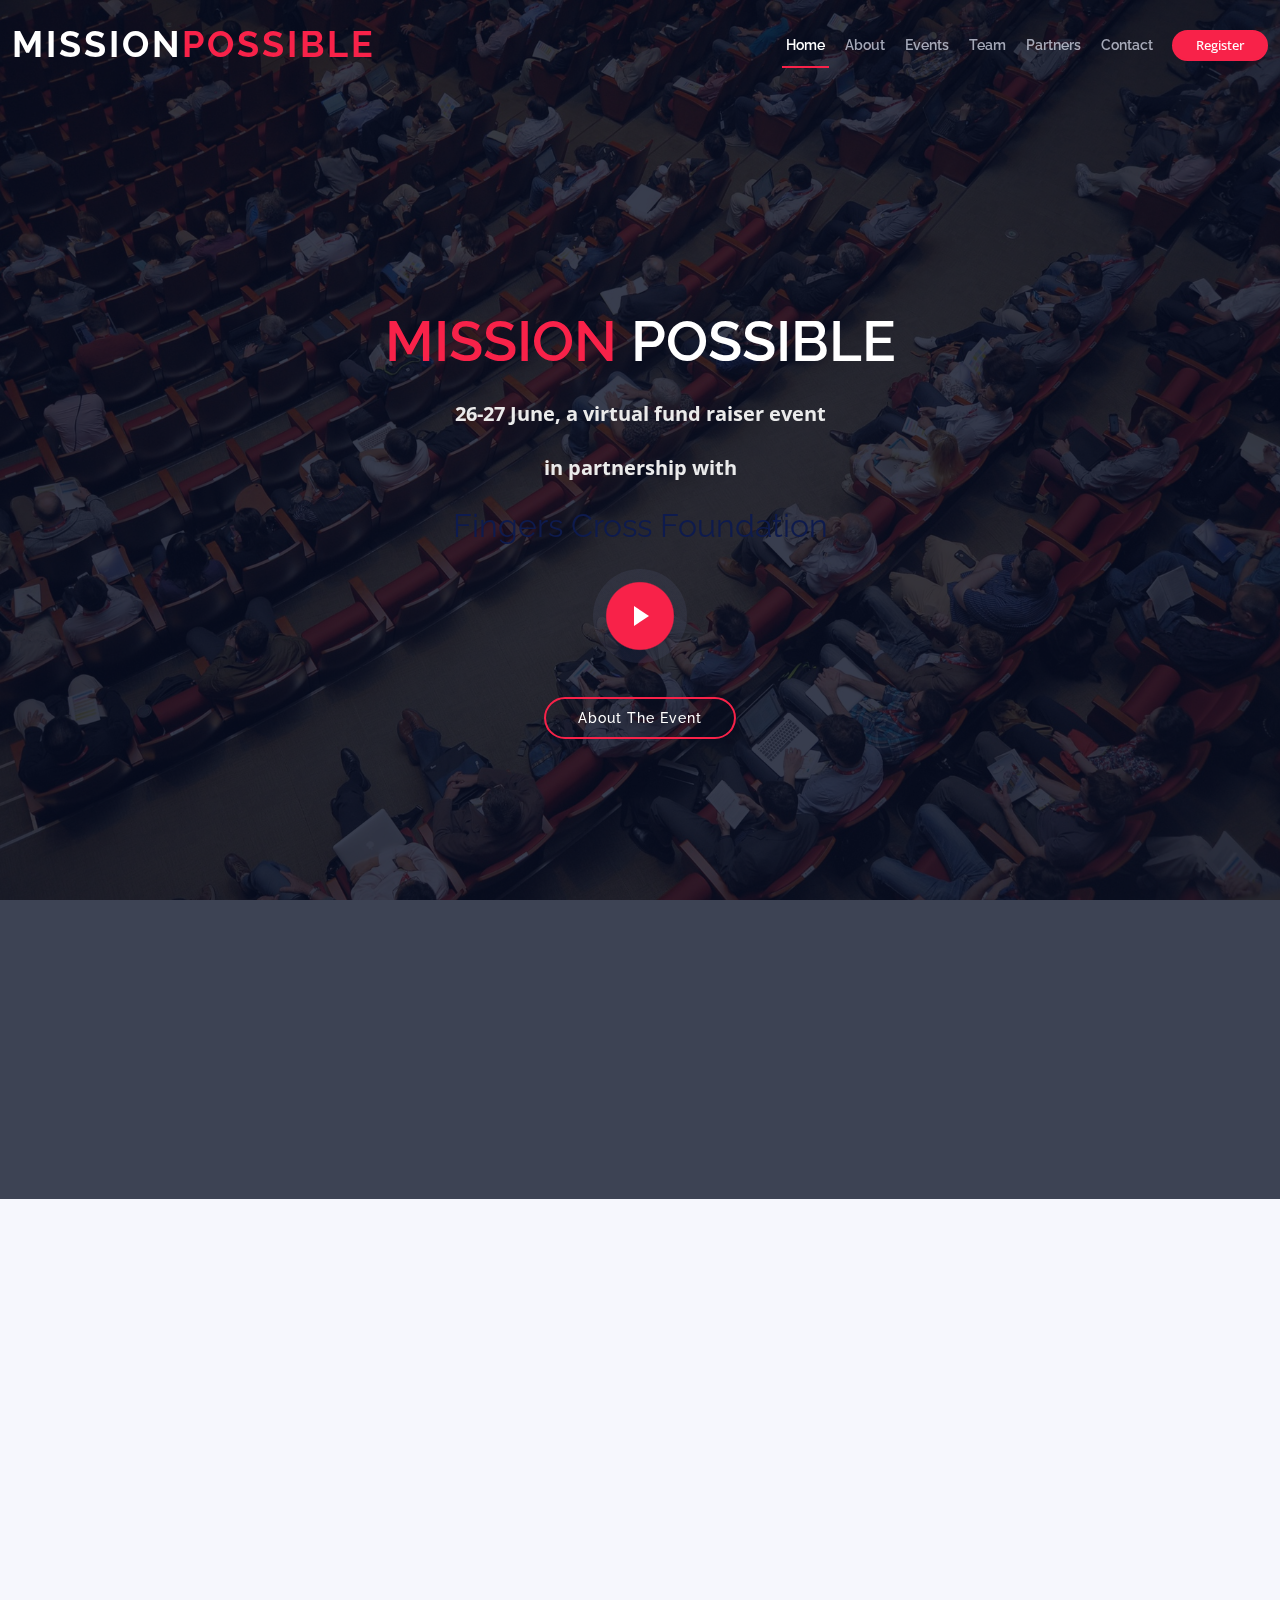
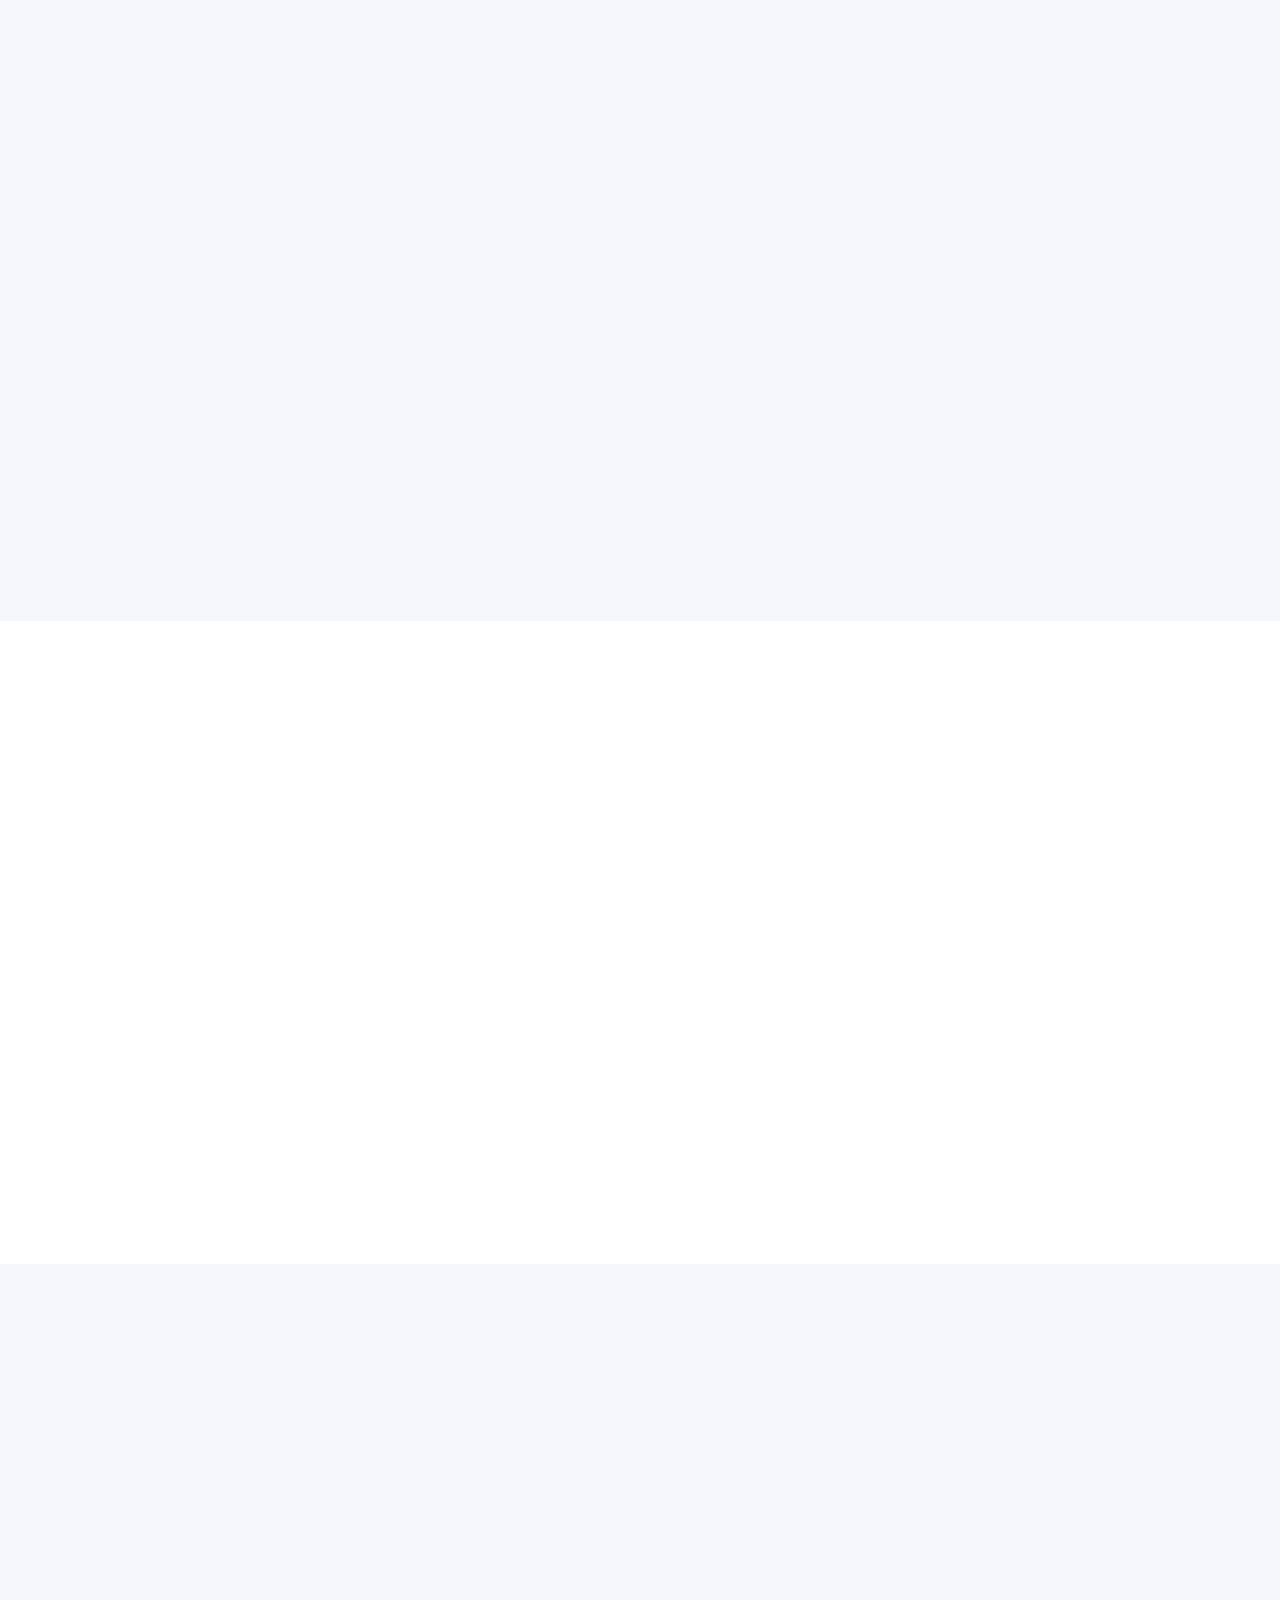
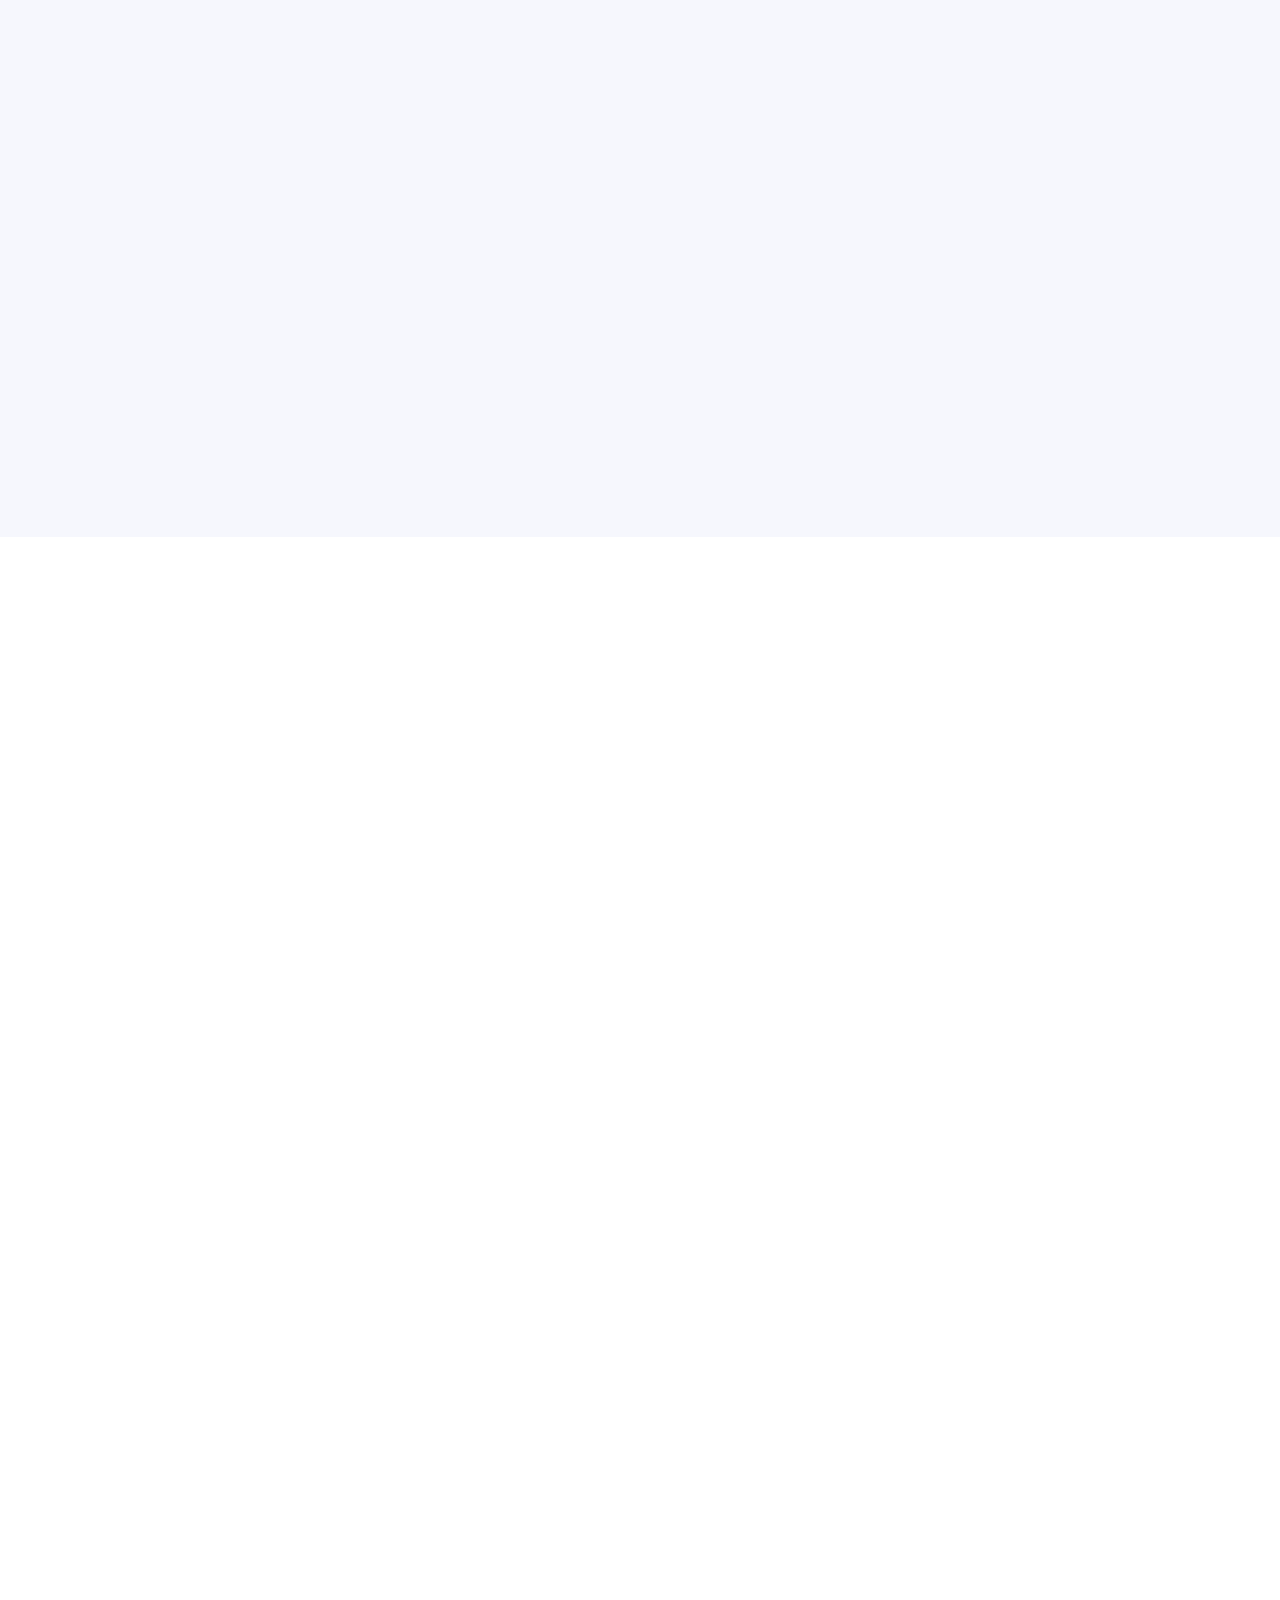
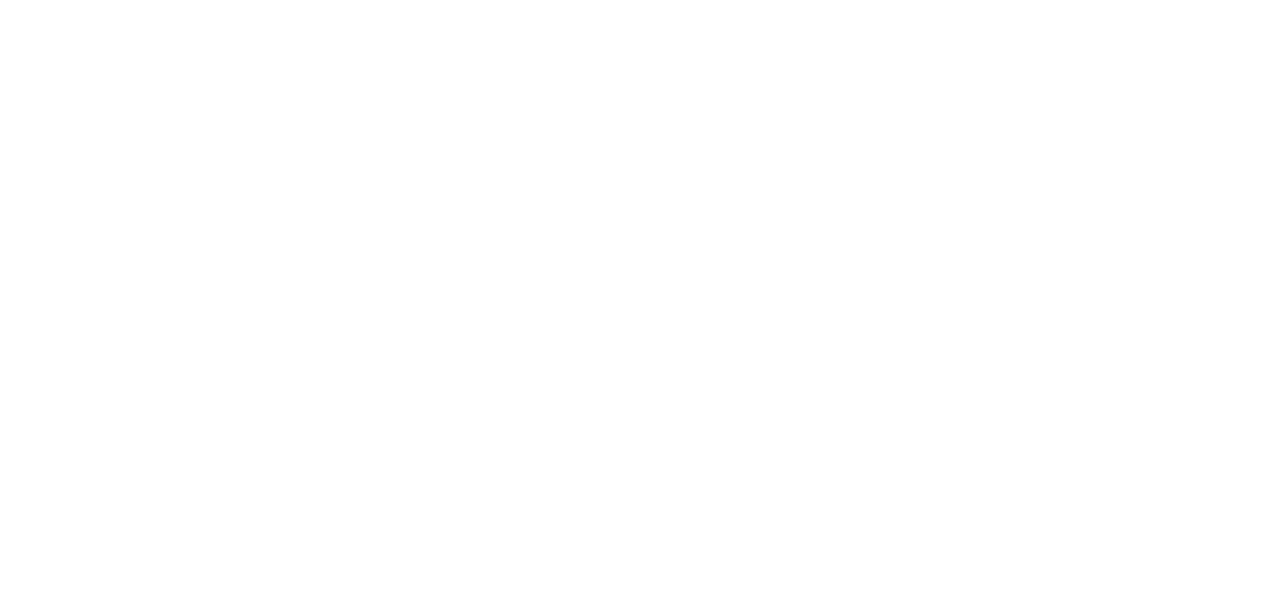
==== commit 6f665f1d: "Updated sections Team, Partners & Contact" ====
--- a/index.html
+++ b/index.html
@@ -14,7 +14,8 @@
   <link href="assets/img/apple-touch-icon.png" rel="apple-touch-icon">
 
   <!-- Google Fonts -->
-  <link href="https://fonts.googleapis.com/css?family=Open+Sans:300,300i,400,400i,700,700i|Raleway:300,400,500,700,800" rel="stylesheet">
+  <link href="https://fonts.googleapis.com/css?family=Open+Sans:300,300i,400,400i,700,700i|Raleway:300,400,500,700,800"
+    rel="stylesheet">
 
   <!-- Vendor CSS Files -->
   <link href="assets/vendor/aos/aos.css" rel="stylesheet">
@@ -36,7 +37,7 @@
 
       <div id="logo" class="me-auto">
         <!-- Uncomment below if you prefer to use a text logo -->
-         <h1><a href="index.html">Mission<span>Possible</span></a></h1>
+        <h1><a href="index.html">Mission<span>Possible</span></a></h1>
         <!--<a href="index.html" class="scrollto"><img src="assets/img/logo.png" alt="" title=""></a>-->
       </div>
 
@@ -44,47 +45,32 @@
         <ul>
           <li><a class="nav-link scrollto active" href="#hero">Home</a></li>
           <li><a class="nav-link scrollto" href="#about">About</a></li>
-          <li><a class="nav-link scrollto" href="#speakers">Speakers</a></li>
-          <li><a class="nav-link scrollto" href="#schedule">Schedule</a></li>
-          <li><a class="nav-link scrollto" href="#venue">Venue</a></li>
-          <li><a class="nav-link scrollto" href="#hotels">Hotels</a></li>
-          <li><a class="nav-link scrollto" href="#gallery">Gallery</a></li>
-          <li><a class="nav-link scrollto" href="#supporters">Sponsors</a></li>
-          <!-- <li class="dropdown"><a href="#"><span>Drop Down</span> <i class="bi bi-chevron-down"></i></a>
-          <ul>
-            <li><a href="#">Drop Down 1</a></li>
-            <li class="dropdown"><a href="#"><span>Deep Drop Down</span> <i class="bi bi-chevron-right"></i></a>
-              <ul>
-                <li><a href="#">Deep Drop Down 1</a></li>
-                <li><a href="#">Deep Drop Down 2</a></li>
-                <li><a href="#">Deep Drop Down 3</a></li>
-                <li><a href="#">Deep Drop Down 4</a></li>
-                <li><a href="#">Deep Drop Down 5</a></li>
-              </ul>
-            </li>
-            <li><a href="#">Drop Down 2</a></li>
-            <li><a href="#">Drop Down 3</a></li>
-            <li><a href="#">Drop Down 4</a></li>
-          </ul>
-        </li> -->
+          <li><a class="nav-link scrollto" href="#schedule">Events</a></li>
+          <li><a class="nav-link scrollto" href="#speakers">Team</a></li>
+          <!--<li><a class="nav-link scrollto" href="#gallery">Gallery</a></li>-->
+          <li><a class="nav-link scrollto" href="#supporters">Partners</a></li>
           <li><a class="nav-link scrollto" href="#contact">Contact</a></li>
         </ul>
         <i class="bi bi-list mobile-nav-toggle"></i>
       </nav><!-- .navbar -->
-      <a class="buy-tickets scrollto" href="#buy-tickets">Buy Tickets</a>
+      <a class="buy-tickets scrollto" href="https://forms.gle/bJm3iWHMkwGn3yQh7" target="_blank">Register</a>
 
     </div>
   </header><!-- End Header -->
 
-  <!-- ======= Hero Section ======= -->
+  <!-- ======= Home Section ======= -->
   <section id="hero">
     <div class="hero-container" data-aos="zoom-in" data-aos-delay="100">
-      <h1 class="mb-4 pb-0">The Annual<br><span>Marketing</span> Conference</h1>
-      <p class="mb-4 pb-0">10-12 December, Downtown Conference Center, New York</p>
+      <h1 class="mb-4 pb-0"><br><span>Mission</span> Possible</h1>
+      <p class="mb-4 pb-0">26-27 June, a virtual fund raiser event</p>
+      <p class="mb-4 pb-0">in partnership with</p>
+      <a href="https://www.facebook.com/fingerscrossedfoundation" target="_blank">
+        <h2 class="mb-4 pb-0" id="ngo-name">Fingers Cross Foundation</h2>
+      </a>
       <a href="https://www.youtube.com/watch?v=jDDaplaOz7Q" class="glightbox play-btn mb-4"></a>
       <a href="#about" class="about-btn scrollto">About The Event</a>
     </div>
-  </section><!-- End Hero Section -->
+  </section><!-- End Home Section -->
 
   <main id="main">
 
@@ -94,117 +80,619 @@
         <div class="row">
           <div class="col-lg-6">
             <h2>About The Event</h2>
-            <p>Sed nam ut dolor qui repellendus iusto odit. Possimus inventore eveniet accusamus error amet eius aut
-              accusantium et. Non odit consequatur repudiandae sequi ea odio molestiae. Enim possimus sunt inventore in
-              est ut optio sequi unde.</p>
+            <p>A weekend of fun filled activities and some healthy competition, where peeps from any age group can
+              come-in and participate in a
+              variety of events from quizzing to photography contest and reels creation !! And at the end it is all for
+              a good purpose,
+              where the proceeds would be provided to our NGO partner to help people in need in these dire times. For
+              more info head over to our events section.</p>
           </div>
           <div class="col-lg-3">
             <h3>Where</h3>
-            <p>Downtown Conference Center, New York</p>
+            <p>From the comforts of your couch</p>
+            <p>Event would be completely virtual adhering to social-distancing norms</p>
           </div>
           <div class="col-lg-3">
             <h3>When</h3>
-            <p>Monday to Wednesday<br>10-12 December</p>
+            <p>Tentatively we are planning<br>26-27 June</p>
           </div>
         </div>
       </div>
     </section><!-- End About Section -->
+
+    <!-- ======= Schedule Section ======= -->
+    <section id="schedule" class="section-with-bg">
+      <div class="container" data-aos="fade-up">
+        <div class="section-header">
+          <h2>Our Events</h2>
+          <p>Here is the list of events</p>
+        </div>
+
+        <ul class="nav nav-tabs" role="tablist" data-aos="fade-up" data-aos-delay="100">
+          <li class="nav-item">
+            <a class="nav-link active" href="#quiz-event" role="tab" data-bs-toggle="tab">Quizistic</a>
+          </li>
+          <li class="nav-item">
+            <a class="nav-link" href="#music-event" role="tab" data-bs-toggle="tab">Music Mystic</a>
+          </li>
+          <li class="nav-item">
+            <a class="nav-link" href="#photography-event" role="tab" data-bs-toggle="tab">Shutter Up</a>
+          </li>
+          <li class="nav-item">
+            <a class="nav-link" href="#art-event" role="tab" data-bs-toggle="tab">Artscape</a>
+          </li>
+          <li class="nav-item">
+            <a class="nav-link" href="#reels-event" role="tab" data-bs-toggle="tab">Creative Reels</a>
+          </li>
+        </ul>
+
+        <div class="tab-content row justify-content-center" data-aos="fade-up" data-aos-delay="200">
+
+          <!-- Quiz Event -->
+          <div role="tabpanel" class="col-lg-9 tab-pane fade show active" id="quiz-event">
+
+            <h3 class="sub-heading">For all the quiz maniacs out there, Quizistic gives you the platform to show
+              off your quizzing skills against tough competitors.
+              A live online general quiz competition with some exciting questions.Exciting Prizes awaits the top 3 team.
+            </h3>
+
+            <div class="row schedule-item">
+              <div class="col-md-2"></div>
+              <div class="col-md-10">
+                <h4>Registration</h4>
+                <p>Register your 2 member team on the registration form with a bare minimum registration fee.</p>
+              </div>
+            </div>
+
+            <div class="row schedule-item">
+              <div class="col-md-2"></div>
+              <div class="col-md-10">
+                <div class="speaker">
+                  <a href="https://www.facebook.com/baneswar.sarker">
+                    <img src="assets/img/speakers/baneswar_sarker.jpg" alt="Baneswar Sarker">
+                  </a>
+                </div>
+                <h4>Quiz Master</h4>
+                <p>Baneswar Sarker would be your quiz master for both the rounds</p>
+              </div>
+            </div>
+
+            <div class="row schedule-item">
+              <div class="col-md-2"></div>
+              <div class="col-md-10">
+                <h4>Round 1 (Prelims)</h4>
+                <p>Based on the number of teams one or more prelims round would be held.</p>
+              </div>
+            </div>
+
+            <div class="row schedule-item">
+              <div class="col-md-2"></div>
+              <div class="col-md-10">
+                <h4>Round 2 (Finals)</h4>
+                <p>15 top teams would battle it out for the top 3 spots in the finals.</p>
+              </div>
+            </div>
+
+            <div class="row schedule-item">
+              <div class="col-md-2"></div>
+              <div class="col-md-10">
+                <h4>Platform</h4>
+                <p>The quiz will be ‘LIVE’ on any of video conferencing platform like Zoom/Meet/Skype</p>
+              </div>
+            </div>
+
+            <div class="row schedule-item">
+              <div class="col-md-2"></div>
+              <div class="col-md-10">
+                <h4>Rules</h4>
+                <p>The quiz master will explain the detailed rules before conducting the rounds</p>
+              </div>
+            </div>
+
+          </div>
+          <!-- End Quiz Event -->
+
+          <!-- Music Mystic Event -->
+          <div role="tabpanel" class="col-lg-9  tab-pane fade" id="music-event">
+
+            <h3 class="sub-heading">Get ready to unveil the singer within you as a Music Mystic,
+              the solo singing competition through which all the singers out there can show case their
+              talent.Exciting Prizes awaits the top 3 performers.</h3>
+
+            <div class="row schedule-item">
+              <div class="col-md-2"></div>
+              <div class="col-md-10">
+                <h4>Registration</h4>
+                <p>Register as a single participant on the registration form with a bare minimum registration fee.</p>
+              </div>
+            </div>
+
+            <div class="row schedule-item">
+              <div class="col-md-2"></div>
+              <div class="col-md-10">
+                <div class="speaker">
+                  <a href="https://www.facebook.com/prashmita.paul">
+                    <img src="assets/img/speakers/prashmita_paul.jpg" alt="Prashmita Paul">
+                  </a>
+                </div>
+                <h4>Judge</h4>
+                <p>Prashmita Paul would be our judge</p>
+              </div>
+            </div>
+
+            <div class="row schedule-item">
+              <div class="col-md-2"></div>
+              <div class="col-md-10">
+                <h4>Genre</h4>
+                <p>a single song in Hindi or English or both and it can be a movie song,
+                  an album song, or his/her original composition.</p>
+              </div>
+            </div>
+
+            <div class="row schedule-item">
+              <div class="col-md-2"></div>
+              <div class="col-md-10">
+                <h4>Audience Poll</h4>
+                <p>Audios would be uploaded on our instagram page for public voting.</p>
+              </div>
+            </div>
+
+
+            <div class="row schedule-item">
+              <div class="col-md-2"></div>
+              <div class="col-md-10">
+                <h4>Scoring</h4>
+                <p>Total score would be calculated based on 70% judges score + 30% audience poll</p>
+              </div>
+            </div>
+
+            <div class="row schedule-item">
+              <div class="col-md-2"></div>
+              <div class="col-md-10">
+                <h4>Rule - 1</h4>
+                <p>Participants can perform with one instrumental accompaniment or with a backing track.</p>
+              </div>
+            </div>
+
+            <div class="row schedule-item">
+              <div class="col-md-2"></div>
+              <div class="col-md-10">
+                <h4>Rule - 2</h4>
+                <p>Entries can be disqualified for misconduct, obscenity or foul language.</p>
+              </div>
+            </div>
+
+            <div class="row schedule-item">
+              <div class="col-md-2"></div>
+              <div class="col-md-10">
+                <h4>Rule - 3</h4>
+                <p>Audio cannot be processed or altered after recording.</p>
+              </div>
+            </div>
+
+            <div class="row schedule-item">
+              <div class="col-md-2"></div>
+              <div class="col-md-10">
+                <h4>Rule -4</h4>
+                <p>Only 1 entry is allowed per participant.</p>
+              </div>
+            </div>
+
+            <div class="row schedule-item">
+              <div class="col-md-2"></div>
+              <div class="col-md-10">
+                <h4>Rule - 5</h4>
+                <p>Recording of the video should be done without any pauses (the whole video should be recorded at one
+                  time and not in parts).</p>
+              </div>
+            </div>
+
+          </div>
+          <!-- End Music Mystic Event -->
+
+          <!-- Shutter Up Event -->
+          <div role="tabpanel" class="col-lg-9  tab-pane fade" id="photography-event">
+
+            <h3 class="sub-heading">"A picture is worth a thousand words".
+              Shutter Up is a photography event for the photography enthusiasts out there to convey their
+              picture tale.Exciting Prizes for the top 3 photographers.</h3>
+
+            <div class="row schedule-item">
+              <div class="col-md-2"></div>
+              <div class="col-md-10">
+                <h4>Registration</h4>
+                <p>Register as a single participant on the registration form with a bare minimum registration fee.</p>
+              </div>
+            </div>
+
+            <!--            <div class="row schedule-item">-->
+            <!--              <div class="col-md-2"></div>-->
+            <!--              <div class="col-md-10">-->
+            <!--                <h4>Genre</h4>-->
+            <!--                <p>a single song in Hindi or English or both and it can be a movie song,-->
+            <!--                  an album song, or his/her original composition.</p>-->
+            <!--              </div>-->
+            <!--            </div>-->
+
+            <!--            <div class="row schedule-item">-->
+            <!--              <div class="col-md-2"></div>-->
+            <!--              <div class="col-md-10">-->
+            <!--                <div class="speaker">-->
+            <!--                  <img src="assets/img/speakers/prashmita_paul.jpg" alt="Prashmita Paul">-->
+            <!--                </div>-->
+            <!--                <h4>Judge</h4>-->
+            <!--                <p>Prashmita Paul would be our judge</p>-->
+            <!--              </div>-->
+            <!--            </div>-->
+
+
+            <div class="row schedule-item">
+              <div class="col-md-2"></div>
+              <div class="col-md-10">
+                <h4>Audience Poll</h4>
+                <p>Photos would be uploaded on our instagram page for public voting.</p>
+              </div>
+            </div>
+
+
+            <div class="row schedule-item">
+              <div class="col-md-2"></div>
+              <div class="col-md-10">
+                <h4>Scoring</h4>
+                <p>Total score would be calculated based on 70% judges score + 30% audience poll</p>
+              </div>
+            </div>
+
+            <div class="row schedule-item">
+              <div class="col-md-2"></div>
+              <div class="col-md-10">
+                <h4>Rule - 1</h4>
+                <p>Each participant will have to submit a maximum of 3 photographs.</p>
+              </div>
+            </div>
+
+            <div class="row schedule-item">
+              <div class="col-md-2"></div>
+              <div class="col-md-10">
+                <h4>Rule - 2</h4>
+                <p>Only basic photo editing is allowed i.e. cropping, adjusting the hue/saturation, brightness, contrast
+                  levels.</p>
+              </div>
+            </div>
+
+          </div>
+          <!-- End Shutter Up Event -->
+
+          <!-- Artscape Event -->
+          <div role="tabpanel" class="col-lg-9  tab-pane fade" id="art-event">
+
+            <h3 class="sub-heading">For all of you amateur Da Vincis and Picassos out there!
+              Unleash the creativity in you and show your amazing art works here!
+              Exciting Prizes for the top 3 artists.</h3>
+
+            <div class="row schedule-item">
+              <div class="col-md-2"></div>
+              <div class="col-md-10">
+                <h4>Registration</h4>
+                <p>Register as a single participant on the registration form with a bare minimum registration fee.</p>
+              </div>
+            </div>
+
+            <div class="row schedule-item">
+              <div class="col-md-2"></div>
+              <div class="col-md-10">
+                <div class="speaker">
+                  <a href="https://www.facebook.com/anindita.dutta.547">
+                    <img src="assets/img/speakers/anindita_dutta.jpg" alt="Anindita Dutta">
+                  </a>
+                </div>
+                <h4>Judge</h4>
+                <p>Anindita Dutta would be our judge</p>
+              </div>
+            </div>
+
+            <!--            <div class="row schedule-item">-->
+            <!--              <div class="col-md-2"></div>-->
+            <!--              <div class="col-md-10">-->
+            <!--                <h4>Genre</h4>-->
+            <!--                <p>a single song in Hindi or English or both and it can be a movie song,-->
+            <!--                  an album song, or his/her original composition.</p>-->
+            <!--              </div>-->
+            <!--            </div>-->
+
+
+            <div class="row schedule-item">
+              <div class="col-md-2"></div>
+              <div class="col-md-10">
+                <h4>Audience Poll</h4>
+                <p>Art works would be uploaded on our instagram page for public voting.</p>
+              </div>
+            </div>
+
+
+            <div class="row schedule-item">
+              <div class="col-md-2"></div>
+              <div class="col-md-10">
+                <h4>Scoring</h4>
+                <p>Total score would be calculated based on 70% judges score + 30% audience poll</p>
+              </div>
+            </div>
+
+            <div class="row schedule-item">
+              <div class="col-md-2"></div>
+              <div class="col-md-10">
+                <h4>Rule - 1</h4>
+                <p>Participants need to record a video while making the painting (A time-lapse video will be good).</p>
+              </div>
+            </div>
+
+            <div class="row schedule-item">
+              <div class="col-md-2"></div>
+              <div class="col-md-10">
+                <h4>Rule - 2</h4>
+                <p>Also, the Participants need to submit a good quality photo of the final work along with the video.
+                </p>
+              </div>
+            </div>
+
+          </div>
+          <!-- End Artscape Event -->
+
+          <!-- Creative reels Event -->
+          <div role="tabpanel" class="col-lg-9  tab-pane fade" id="reels-event">
+
+            <h3 class="sub-heading">Are you reel-y talented? We are excited to bring the reel competition.
+              Yes, you read it right. Make it a song or a dance cover or be it a dialogue cover!
+              Just make it funny and entertaining.Exciting prizes awaits the top 3 most creative reels.</h3>
+
+            <div class="row schedule-item">
+              <div class="col-md-2"></div>
+              <div class="col-md-10">
+                <h4>Registration</h4>
+                <p>Register as a single participant on the registration form with a bare minimum registration fee.</p>
+              </div>
+            </div>
+
+            <!--            <div class="row schedule-item">-->
+            <!--              <div class="col-md-2"></div>-->
+            <!--              <div class="col-md-10">-->
+            <!--                <h4>Genre</h4>-->
+            <!--                <p>a single song in Hindi or English or both and it can be a movie song,-->
+            <!--                  an album song, or his/her original composition.</p>-->
+            <!--              </div>-->
+            <!--            </div>-->
+
+            <!--            <div class="row schedule-item">-->
+            <!--              <div class="col-md-2"></div>-->
+            <!--              <div class="col-md-10">-->
+            <!--                <div class="speaker">-->
+            <!--                  <img src="assets/img/speakers/prashmita_paul.jpg" alt="Prashmita Paul">-->
+            <!--                </div>-->
+            <!--                <h4>Judge</h4>-->
+            <!--                <p>Prashmita Paul would be our judge</p>-->
+            <!--              </div>-->
+            <!--            </div>-->
+
+
+            <div class="row schedule-item">
+              <div class="col-md-2"></div>
+              <div class="col-md-10">
+                <h4>Audience Poll</h4>
+                <p>Reels would be uploaded on our instagram page for public voting.</p>
+              </div>
+            </div>
+
+
+            <div class="row schedule-item">
+              <div class="col-md-2"></div>
+              <div class="col-md-10">
+                <h4>Scoring</h4>
+                <p>The top three most liked reels would be adjudged as the winners.</p>
+              </div>
+            </div>
+
+            <div class="row schedule-item">
+              <div class="col-md-2"></div>
+              <div class="col-md-10">
+                <h4>Time Limit</h4>
+                <p>1 minute.</p>
+              </div>
+            </div>
+
+            <div class="row schedule-item">
+              <div class="col-md-2"></div>
+              <div class="col-md-10">
+                <h4>Rule - 1</h4>
+                <p>Participants need to create a reel video with some creative content, like any kind of dance, drama,
+                  etc.</p>
+              </div>
+            </div>
+
+            <div class="row schedule-item">
+              <div class="col-md-2"></div>
+              <div class="col-md-10">
+                <h4>Rule - 2</h4>
+                <p>Entries can be disqualified for misconduct, obscenity or foul language.</p>
+              </div>
+            </div>
+
+            <div class="row schedule-item">
+              <div class="col-md-2"></div>
+              <div class="col-md-10">
+                <h4>Rule - 2</h4>
+                <p>Participants need to mail the video to us and we will share the video.</p>
+              </div>
+            </div>
+
+          </div>
+          <!-- End Creative reels Event -->
+
+        </div>
+
+      </div>
+
+    </section><!-- End Schedule Section -->
 
     <!-- ======= Speakers Section ======= -->
     <section id="speakers">
       <div class="container" data-aos="fade-up">
         <div class="section-header">
-          <h2>Event Speakers</h2>
-          <p>Here are some of our speakers</p>
+          <h2>The Team</h2>
+          <p>Here are our team members</p>
         </div>
 
         <div class="row">
-          <div class="col-lg-4 col-md-6">
-            <div class="speaker" data-aos="fade-up" data-aos-delay="100">
-              <img src="assets/img/speakers/1.jpg" alt="Speaker 1" class="img-fluid">
-              <div class="details">
-                <h3><a href="speaker-details.html">Brenden Legros</a></h3>
-                <p>Quas alias incidunt</p>
-                <div class="social">
-                  <a href=""><i class="bi bi-twitter"></i></a>
-                  <a href=""><i class="bi bi-facebook"></i></a>
-                  <a href=""><i class="bi bi-instagram"></i></a>
-                  <a href=""><i class="bi bi-linkedin"></i></a>
-                </div>
-              </div>
-            </div>
-          </div>
-          <div class="col-lg-4 col-md-6">
-            <div class="speaker" data-aos="fade-up" data-aos-delay="200">
-              <img src="assets/img/speakers/2.jpg" alt="Speaker 2" class="img-fluid">
-              <div class="details">
-                <h3><a href="speaker-details.html">Hubert Hirthe</a></h3>
-                <p>Consequuntur odio aut</p>
-                <div class="social">
-                  <a href=""><i class="bi bi-twitter"></i></a>
-                  <a href=""><i class="bi bi-facebook"></i></a>
-                  <a href=""><i class="bi bi-instagram"></i></a>
-                  <a href=""><i class="bi bi-linkedin"></i></a>
-                </div>
-              </div>
-            </div>
-          </div>
-          <div class="col-lg-4 col-md-6">
-            <div class="speaker" data-aos="fade-up" data-aos-delay="300">
-              <img src="assets/img/speakers/3.jpg" alt="Speaker 3" class="img-fluid">
-              <div class="details">
-                <h3><a href="speaker-details.html">Cole Emmerich</a></h3>
-                <p>Fugiat laborum et</p>
-                <div class="social">
-                  <a href=""><i class="bi bi-twitter"></i></a>
-                  <a href=""><i class="bi bi-facebook"></i></a>
-                  <a href=""><i class="bi bi-instagram"></i></a>
-                  <a href=""><i class="bi bi-linkedin"></i></a>
-                </div>
-              </div>
-            </div>
-          </div>
-          <div class="col-lg-4 col-md-6">
-            <div class="speaker" data-aos="fade-up" data-aos-delay="100">
-              <img src="assets/img/speakers/4.jpg" alt="Speaker 4" class="img-fluid">
-              <div class="details">
-                <h3><a href="speaker-details.html">Jack Christiansen</a></h3>
-                <p>Debitis iure vero</p>
-                <div class="social">
-                  <a href=""><i class="bi bi-twitter"></i></a>
-                  <a href=""><i class="bi bi-facebook"></i></a>
-                  <a href=""><i class="bi bi-instagram"></i></a>
-                  <a href=""><i class="bi bi-linkedin"></i></a>
-                </div>
-              </div>
-            </div>
-          </div>
-          <div class="col-lg-4 col-md-6">
-            <div class="speaker" data-aos="fade-up" data-aos-delay="200">
-              <img src="assets/img/speakers/5.jpg" alt="Speaker 5" class="img-fluid">
-              <div class="details">
-                <h3><a href="speaker-details.html">Alejandrin Littel</a></h3>
-                <p>Qui molestiae natus</p>
-                <div class="social">
-                  <a href=""><i class="bi bi-twitter"></i></a>
-                  <a href=""><i class="bi bi-facebook"></i></a>
-                  <a href=""><i class="bi bi-instagram"></i></a>
-                  <a href=""><i class="bi bi-linkedin"></i></a>
-                </div>
-              </div>
-            </div>
-          </div>
-          <div class="col-lg-4 col-md-6">
-            <div class="speaker" data-aos="fade-up" data-aos-delay="300">
-              <img src="assets/img/speakers/6.jpg" alt="Speaker 6" class="img-fluid">
-              <div class="details">
-                <h3><a href="speaker-details.html">Willow Trantow</a></h3>
-                <p>Non autem dicta</p>
-                <div class="social">
-                  <a href=""><i class="bi bi-twitter"></i></a>
-                  <a href=""><i class="bi bi-facebook"></i></a>
-                  <a href=""><i class="bi bi-instagram"></i></a>
-                  <a href=""><i class="bi bi-linkedin"></i></a>
+          <div class="col-lg-2 col-md-4">
+            <div class="speaker" data-aos="fade-up" data-aos-delay="100">
+              <img src="assets/img/speakers/rahul.jpg" alt="Rahul" class="img-fluid">
+              <div class="details">
+                <h3><a href="speaker-details.html">Rahul</a></h3>
+                <div class="social">
+                  <a href="https://www.facebook.com/roy.rahul.me"><i class="bi bi-facebook"></i></a>
+                  <a href="https://www.instagram.com/er_rahul_roy/"><i class="bi bi-instagram"></i></a>
+                </div>
+              </div>
+            </div>
+          </div>
+
+          <div class="col-lg-2 col-md-4">
+            <div class="speaker" data-aos="fade-up" data-aos-delay="100">
+              <img src="assets/img/speakers/Atrayee.jpg" alt="Atrayee" class="img-fluid">
+              <div class="details">
+                <h3><a href="speaker-details.html">Atrayee</a></h3>
+                <div class="social">
+                  <a href="https://www.facebook.com/atrayee.ghosal"><i class="bi bi-facebook"></i></a>
+                  <a href="https://www.instagram.com/atrayeeghosal/"><i class="bi bi-instagram"></i></a>
+                </div>
+              </div>
+            </div>
+          </div>
+
+          <div class="col-lg-2 col-md-4">
+            <div class="speaker" data-aos="fade-up" data-aos-delay="100">
+              <img src="assets/img/speakers/SapC.jpg" alt="Saptarshi" class="img-fluid">
+              <div class="details">
+                <h3>Saptarshi</h3>
+                <div class="social">
+                  <a href="https://www.facebook.com/saptarshi.chakraborty.549"><i class="bi bi-facebook"></i></a>
+                  <a href="https://www.instagram.com/saptarshichakraborty96/"><i class="bi bi-instagram"></i></a>
+                </div>
+              </div>
+            </div>
+          </div>
+
+          <div class="col-lg-2 col-md-4">
+            <div class="speaker" data-aos="fade-up" data-aos-delay="100">
+              <img src="assets/img/speakers/tuheli.jpg" alt="Tuheli" class="img-fluid">
+              <div class="details">
+                <h3>Tuheli</h3>
+                <div class="social">
+                  <a href="https://www.facebook.com/tuheli.bhattacharya"><i class="bi bi-facebook"></i></a>
+                  <a href="https://www.instagram.com/tuheli_bhattacharya/"><i class="bi bi-instagram"></i></a>
+                </div>
+              </div>
+            </div>
+          </div>
+
+          
+          <div class="col-lg-2 col-md-4">
+            <div class="speaker" data-aos="fade-up" data-aos-delay="100">
+              <img src="assets/img/speakers/sapd.jpg" alt="Speaker 1" class="img-fluid">
+              <div class="details">
+                <h3>Saptarshi</h3>
+                <div class="social">
+                  <a href="https://www.facebook.com/thesaptarshidey"><i class="bi bi-facebook"></i></a>
+                  <a href="https://www.instagram.com/_saptarshidey_/"><i class="bi bi-instagram"></i></a>
+                </div>
+              </div>
+            </div>
+          </div>
+
+          <div class="col-lg-2 col-md-4">
+            <div class="speaker" data-aos="fade-up" data-aos-delay="100">
+              <img src="assets/img/speakers/Ahiry.jpg" alt="Ahiry" class="img-fluid">
+              <div class="details">
+                <h3>Ahiry</h3>
+                <div class="social">
+                  <a href="https://www.facebook.com/ahiry.ghosal"><i class="bi bi-facebook"></i></a>
+                  <a href="https://www.instagram.com/ahiryghosal/"><i class="bi bi-instagram"></i></a>
+                </div>
+              </div>
+            </div>
+          </div>
+
+          <div class="col-lg-2 col-md-4">
+            <div class="speaker" data-aos="fade-up" data-aos-delay="100">
+              <img src="assets/img/speakers/subham.jpg" alt="Subham" class="img-fluid">
+              <div class="details">
+                <h3>Subham</h3>
+                <div class="social">
+                  <a href="https://www.facebook.com/SubhamSA"><i class="bi bi-facebook"></i></a>
+                  <a href="https://www.instagram.com/_subham_saha_/"><i class="bi bi-instagram"></i></a>
+                </div>
+              </div>
+            </div>
+          </div>
+
+          <div class="col-lg-2 col-md-4">
+            <div class="speaker" data-aos="fade-up" data-aos-delay="100">
+              <img src="assets/img/speakers/Debo.jpg" alt="Debo" class="img-fluid">
+              <div class="details">
+                <h3>Debojyoti</h3>
+                <div class="social">
+                  <a href="https://www.facebook.com/debojyoti.dey.14"><i class="bi bi-facebook"></i></a>
+                  <a href="https://www.instagram.com/iamdebojyotidey/"><i class="bi bi-instagram"></i></a>
+                </div>
+              </div>
+            </div>
+          </div>
+
+          <div class="col-lg-2 col-md-4">
+            <div class="speaker" data-aos="fade-up" data-aos-delay="100">
+              <img src="assets/img/speakers/shramona.jpg" alt="Shramona" class="img-fluid">
+              <div class="details">
+                <h3>Shramona</h3>
+                <div class="social">
+                  <a href="https://www.instagram.com/shramo.bong/"><i class="bi bi-instagram"></i></a>
+                </div>
+              </div>
+            </div>
+          </div>
+
+          <div class="col-lg-2 col-md-4">
+            <div class="speaker" data-aos="fade-up" data-aos-delay="100">
+              <img src="assets/img/speakers/sutanu.jpg" alt="Speaker 1" class="img-fluid">
+              <div class="details">
+                <h3>Sutanu</h3>
+                <div class="social">
+                  <a href="https://www.facebook.com/sutanu.sarkhel.71"><i class="bi bi-facebook"></i></a>
+                  <a href="https://www.instagram.com/sutanusarkhel/"><i class="bi bi-instagram"></i></a>
+                </div>
+              </div>
+            </div>
+          </div>
+
+          <div class="col-lg-2 col-md-4">
+            <div class="speaker" data-aos="fade-up" data-aos-delay="100">
+              <img src="assets/img/speakers/oindrila.jpg" alt="Oindrila" class="img-fluid">
+              <div class="details">
+                <h3>Oindrila</h3>
+                <div class="social">
+                  <a href="https://www.facebook.com/oindrila.das70"><i class="bi bi-facebook"></i></a>
+                  <a href="https://www.instagram.com/oindrila_das96/"><i class="bi bi-instagram"></i></a>
+                </div>
+              </div>
+            </div>
+          </div>
+
+          <div class="col-lg-2 col-md-4">
+            <div class="speaker" data-aos="fade-up" data-aos-delay="100">
+              <img src="assets/img/speakers/subhranil.jpg" alt="Speaker 1" class="img-fluid">
+              <div class="details">
+                <h3>Subhranil</h3>
+                <div class="social">
+                  <a href="https://www.facebook.com/shubhranil.nag"><i class="bi bi-facebook"></i></a>
+                  <a href="https://www.instagram.com/shubhro_akash_nag/"><i class="bi bi-instagram"></i></a>
                 </div>
               </div>
             </div>
@@ -214,428 +702,8 @@
 
     </section><!-- End Speakers Section -->
 
-    <!-- ======= Schedule Section ======= -->
-    <section id="schedule" class="section-with-bg">
-      <div class="container" data-aos="fade-up">
-        <div class="section-header">
-          <h2>Event Schedule</h2>
-          <p>Here is our event schedule</p>
-        </div>
-
-        <ul class="nav nav-tabs" role="tablist" data-aos="fade-up" data-aos-delay="100">
-          <li class="nav-item">
-            <a class="nav-link active" href="#day-1" role="tab" data-bs-toggle="tab">Day 1</a>
-          </li>
-          <li class="nav-item">
-            <a class="nav-link" href="#day-2" role="tab" data-bs-toggle="tab">Day 2</a>
-          </li>
-          <li class="nav-item">
-            <a class="nav-link" href="#day-3" role="tab" data-bs-toggle="tab">Day 3</a>
-          </li>
-        </ul>
-
-        <h3 class="sub-heading">Voluptatem nulla veniam soluta et corrupti consequatur neque eveniet officia. Eius
-          necessitatibus voluptatem quis labore perspiciatis quia.</h3>
-
-        <div class="tab-content row justify-content-center" data-aos="fade-up" data-aos-delay="200">
-
-          <!-- Schdule Day 1 -->
-          <div role="tabpanel" class="col-lg-9 tab-pane fade show active" id="day-1">
-
-            <div class="row schedule-item">
-              <div class="col-md-2"><time>09:30 AM</time></div>
-              <div class="col-md-10">
-                <h4>Registration</h4>
-                <p>Fugit voluptas iusto maiores temporibus autem numquam magnam.</p>
-              </div>
-            </div>
-
-            <div class="row schedule-item">
-              <div class="col-md-2"><time>10:00 AM</time></div>
-              <div class="col-md-10">
-                <div class="speaker">
-                  <img src="assets/img/speakers/1.jpg" alt="Brenden Legros">
-                </div>
-                <h4>Keynote <span>Brenden Legros</span></h4>
-                <p>Facere provident incidunt quos voluptas.</p>
-              </div>
-            </div>
-
-            <div class="row schedule-item">
-              <div class="col-md-2"><time>11:00 AM</time></div>
-              <div class="col-md-10">
-                <div class="speaker">
-                  <img src="assets/img/speakers/2.jpg" alt="Hubert Hirthe">
-                </div>
-                <h4>Et voluptatem iusto dicta nobis. <span>Hubert Hirthe</span></h4>
-                <p>Maiores dignissimos neque qui cum accusantium ut sit sint inventore.</p>
-              </div>
-            </div>
-
-            <div class="row schedule-item">
-              <div class="col-md-2"><time>12:00 AM</time></div>
-              <div class="col-md-10">
-                <div class="speaker">
-                  <img src="assets/img/speakers/3.jpg" alt="Cole Emmerich">
-                </div>
-                <h4>Explicabo et rerum quis et ut ea. <span>Cole Emmerich</span></h4>
-                <p>Veniam accusantium laborum nihil eos eaque accusantium aspernatur.</p>
-              </div>
-            </div>
-
-            <div class="row schedule-item">
-              <div class="col-md-2"><time>02:00 PM</time></div>
-              <div class="col-md-10">
-                <div class="speaker">
-                  <img src="assets/img/speakers/4.jpg" alt="Jack Christiansen">
-                </div>
-                <h4>Qui non qui vel amet culpa sequi. <span>Jack Christiansen</span></h4>
-                <p>Nam ex distinctio voluptatem doloremque suscipit iusto.</p>
-              </div>
-            </div>
-
-            <div class="row schedule-item">
-              <div class="col-md-2"><time>03:00 PM</time></div>
-              <div class="col-md-10">
-                <div class="speaker">
-                  <img src="assets/img/speakers/5.jpg" alt="Alejandrin Littel">
-                </div>
-                <h4>Quos ratione neque expedita asperiores. <span>Alejandrin Littel</span></h4>
-                <p>Eligendi quo eveniet est nobis et ad temporibus odio quo.</p>
-              </div>
-            </div>
-
-            <div class="row schedule-item">
-              <div class="col-md-2"><time>04:00 PM</time></div>
-              <div class="col-md-10">
-                <div class="speaker">
-                  <img src="assets/img/speakers/6.jpg" alt="Willow Trantow">
-                </div>
-                <h4>Quo qui praesentium nesciunt <span>Willow Trantow</span></h4>
-                <p>Voluptatem et alias dolorum est aut sit enim neque veritatis.</p>
-              </div>
-            </div>
-
-          </div>
-          <!-- End Schdule Day 1 -->
-
-          <!-- Schdule Day 2 -->
-          <div role="tabpanel" class="col-lg-9  tab-pane fade" id="day-2">
-
-            <div class="row schedule-item">
-              <div class="col-md-2"><time>10:00 AM</time></div>
-              <div class="col-md-10">
-                <div class="speaker">
-                  <img src="assets/img/speakers/1.jpg" alt="Brenden Legros">
-                </div>
-                <h4>Libero corrupti explicabo itaque. <span>Brenden Legros</span></h4>
-                <p>Facere provident incidunt quos voluptas.</p>
-              </div>
-            </div>
-
-            <div class="row schedule-item">
-              <div class="col-md-2"><time>11:00 AM</time></div>
-              <div class="col-md-10">
-                <div class="speaker">
-                  <img src="assets/img/speakers/2.jpg" alt="Hubert Hirthe">
-                </div>
-                <h4>Et voluptatem iusto dicta nobis. <span>Hubert Hirthe</span></h4>
-                <p>Maiores dignissimos neque qui cum accusantium ut sit sint inventore.</p>
-              </div>
-            </div>
-
-            <div class="row schedule-item">
-              <div class="col-md-2"><time>12:00 AM</time></div>
-              <div class="col-md-10">
-                <div class="speaker">
-                  <img src="assets/img/speakers/3.jpg" alt="Cole Emmerich">
-                </div>
-                <h4>Explicabo et rerum quis et ut ea. <span>Cole Emmerich</span></h4>
-                <p>Veniam accusantium laborum nihil eos eaque accusantium aspernatur.</p>
-              </div>
-            </div>
-
-            <div class="row schedule-item">
-              <div class="col-md-2"><time>02:00 PM</time></div>
-              <div class="col-md-10">
-                <div class="speaker">
-                  <img src="assets/img/speakers/4.jpg" alt="Jack Christiansen">
-                </div>
-                <h4>Qui non qui vel amet culpa sequi. <span>Jack Christiansen</span></h4>
-                <p>Nam ex distinctio voluptatem doloremque suscipit iusto.</p>
-              </div>
-            </div>
-
-            <div class="row schedule-item">
-              <div class="col-md-2"><time>03:00 PM</time></div>
-              <div class="col-md-10">
-                <div class="speaker">
-                  <img src="assets/img/speakers/5.jpg" alt="Alejandrin Littel">
-                </div>
-                <h4>Quos ratione neque expedita asperiores. <span>Alejandrin Littel</span></h4>
-                <p>Eligendi quo eveniet est nobis et ad temporibus odio quo.</p>
-              </div>
-            </div>
-
-            <div class="row schedule-item">
-              <div class="col-md-2"><time>04:00 PM</time></div>
-              <div class="col-md-10">
-                <div class="speaker">
-                  <img src="assets/img/speakers/6.jpg" alt="Willow Trantow">
-                </div>
-                <h4>Quo qui praesentium nesciunt <span>Willow Trantow</span></h4>
-                <p>Voluptatem et alias dolorum est aut sit enim neque veritatis.</p>
-              </div>
-            </div>
-
-          </div>
-          <!-- End Schdule Day 2 -->
-
-          <!-- Schdule Day 3 -->
-          <div role="tabpanel" class="col-lg-9  tab-pane fade" id="day-3">
-
-            <div class="row schedule-item">
-              <div class="col-md-2"><time>10:00 AM</time></div>
-              <div class="col-md-10">
-                <div class="speaker">
-                  <img src="assets/img/speakers/2.jpg" alt="Hubert Hirthe">
-                </div>
-                <h4>Et voluptatem iusto dicta nobis. <span>Hubert Hirthe</span></h4>
-                <p>Maiores dignissimos neque qui cum accusantium ut sit sint inventore.</p>
-              </div>
-            </div>
-
-            <div class="row schedule-item">
-              <div class="col-md-2"><time>11:00 AM</time></div>
-              <div class="col-md-10">
-                <div class="speaker">
-                  <img src="assets/img/speakers/3.jpg" alt="Cole Emmerich">
-                </div>
-                <h4>Explicabo et rerum quis et ut ea. <span>Cole Emmerich</span></h4>
-                <p>Veniam accusantium laborum nihil eos eaque accusantium aspernatur.</p>
-              </div>
-            </div>
-
-            <div class="row schedule-item">
-              <div class="col-md-2"><time>12:00 AM</time></div>
-              <div class="col-md-10">
-                <div class="speaker">
-                  <img src="assets/img/speakers/1.jpg" alt="Brenden Legros">
-                </div>
-                <h4>Libero corrupti explicabo itaque. <span>Brenden Legros</span></h4>
-                <p>Facere provident incidunt quos voluptas.</p>
-              </div>
-            </div>
-
-            <div class="row schedule-item">
-              <div class="col-md-2"><time>02:00 PM</time></div>
-              <div class="col-md-10">
-                <div class="speaker">
-                  <img src="assets/img/speakers/4.jpg" alt="Jack Christiansen">
-                </div>
-                <h4>Qui non qui vel amet culpa sequi. <span>Jack Christiansen</span></h4>
-                <p>Nam ex distinctio voluptatem doloremque suscipit iusto.</p>
-              </div>
-            </div>
-
-            <div class="row schedule-item">
-              <div class="col-md-2"><time>03:00 PM</time></div>
-              <div class="col-md-10">
-                <div class="speaker">
-                  <img src="assets/img/speakers/5.jpg" alt="Alejandrin Littel">
-                </div>
-                <h4>Quos ratione neque expedita asperiores. <span>Alejandrin Littel</span></h4>
-                <p>Eligendi quo eveniet est nobis et ad temporibus odio quo.</p>
-              </div>
-            </div>
-
-            <div class="row schedule-item">
-              <div class="col-md-2"><time>04:00 PM</time></div>
-              <div class="col-md-10">
-                <div class="speaker">
-                  <img src="assets/img/speakers/6.jpg" alt="Willow Trantow">
-                </div>
-                <h4>Quo qui praesentium nesciunt <span>Willow Trantow</span></h4>
-                <p>Voluptatem et alias dolorum est aut sit enim neque veritatis.</p>
-              </div>
-            </div>
-
-          </div>
-          <!-- End Schdule Day 2 -->
-
-        </div>
-
-      </div>
-
-    </section><!-- End Schedule Section -->
-
-    <!-- ======= Venue Section ======= -->
-    <section id="venue">
-
-      <div class="container-fluid" data-aos="fade-up">
-
-        <div class="section-header">
-          <h2>Event Venue</h2>
-          <p>Event venue location info and gallery</p>
-        </div>
-
-        <div class="row g-0">
-          <div class="col-lg-6 venue-map">
-            <iframe src="https://www.google.com/maps/embed?pb=!1m14!1m8!1m3!1d12097.433213460943!2d-74.0062269!3d40.7101282!3m2!1i1024!2i768!4f13.1!3m3!1m2!1s0x0%3A0xb89d1fe6bc499443!2sDowntown+Conference+Center!5e0!3m2!1smk!2sbg!4v1539943755621" frameborder="0" style="border:0" allowfullscreen></iframe>
-          </div>
-
-          <div class="col-lg-6 venue-info">
-            <div class="row justify-content-center">
-              <div class="col-11 col-lg-8 position-relative">
-                <h3>Downtown Conference Center, New York</h3>
-                <p>Iste nobis eum sapiente sunt enim dolores labore accusantium autem. Cumque beatae ipsam. Est quae sit qui voluptatem corporis velit. Qui maxime accusamus possimus. Consequatur sequi et ea suscipit enim nesciunt quia velit.</p>
-              </div>
-            </div>
-          </div>
-        </div>
-
-      </div>
-
-      <div class="container-fluid venue-gallery-container" data-aos="fade-up" data-aos-delay="100">
-        <div class="row g-0">
-
-          <div class="col-lg-3 col-md-4">
-            <div class="venue-gallery">
-              <a href="assets/img/venue-gallery/1.jpg" class="glightbox" data-gall="venue-gallery">
-                <img src="assets/img/venue-gallery/1.jpg" alt="" class="img-fluid">
-              </a>
-            </div>
-          </div>
-
-          <div class="col-lg-3 col-md-4">
-            <div class="venue-gallery">
-              <a href="assets/img/venue-gallery/2.jpg" class="glightbox" data-gall="venue-gallery">
-                <img src="assets/img/venue-gallery/2.jpg" alt="" class="img-fluid">
-              </a>
-            </div>
-          </div>
-
-          <div class="col-lg-3 col-md-4">
-            <div class="venue-gallery">
-              <a href="assets/img/venue-gallery/3.jpg" class="glightbox" data-gall="venue-gallery">
-                <img src="assets/img/venue-gallery/3.jpg" alt="" class="img-fluid">
-              </a>
-            </div>
-          </div>
-
-          <div class="col-lg-3 col-md-4">
-            <div class="venue-gallery">
-              <a href="assets/img/venue-gallery/4.jpg" class="glightbox" data-gall="venue-gallery">
-                <img src="assets/img/venue-gallery/4.jpg" alt="" class="img-fluid">
-              </a>
-            </div>
-          </div>
-
-          <div class="col-lg-3 col-md-4">
-            <div class="venue-gallery">
-              <a href="assets/img/venue-gallery/5.jpg" class="glightbox" data-gall="venue-gallery">
-                <img src="assets/img/venue-gallery/5.jpg" alt="" class="img-fluid">
-              </a>
-            </div>
-          </div>
-
-          <div class="col-lg-3 col-md-4">
-            <div class="venue-gallery">
-              <a href="assets/img/venue-gallery/6.jpg" class="glightbox" data-gall="venue-gallery">
-                <img src="assets/img/venue-gallery/6.jpg" alt="" class="img-fluid">
-              </a>
-            </div>
-          </div>
-
-          <div class="col-lg-3 col-md-4">
-            <div class="venue-gallery">
-              <a href="assets/img/venue-gallery/7.jpg" class="glightbox" data-gall="venue-gallery">
-                <img src="assets/img/venue-gallery/7.jpg" alt="" class="img-fluid">
-              </a>
-            </div>
-          </div>
-
-          <div class="col-lg-3 col-md-4">
-            <div class="venue-gallery">
-              <a href="assets/img/venue-gallery/8.jpg" class="glightbox" data-gall="venue-gallery">
-                <img src="assets/img/venue-gallery/8.jpg" alt="" class="img-fluid">
-              </a>
-            </div>
-          </div>
-
-        </div>
-      </div>
-
-    </section><!-- End Venue Section -->
-
-    <!-- ======= Hotels Section ======= -->
-    <section id="hotels" class="section-with-bg">
-
-      <div class="container" data-aos="fade-up">
-        <div class="section-header">
-          <h2>Hotels</h2>
-          <p>Her are some nearby hotels</p>
-        </div>
-
-        <div class="row" data-aos="fade-up" data-aos-delay="100">
-
-          <div class="col-lg-4 col-md-6">
-            <div class="hotel">
-              <div class="hotel-img">
-                <img src="assets/img/hotels/1.jpg" alt="Hotel 1" class="img-fluid">
-              </div>
-              <h3><a href="#">Hotel 1</a></h3>
-              <div class="stars">
-                <i class="bi bi-star-fill"></i>
-                <i class="bi bi-star-fill"></i>
-                <i class="bi bi-star-fill"></i>
-                <i class="bi bi-star-fill"></i>
-                <i class="bi bi-star-fill"></i>
-              </div>
-              <p>0.4 Mile from the Venue</p>
-            </div>
-          </div>
-
-          <div class="col-lg-4 col-md-6">
-            <div class="hotel">
-              <div class="hotel-img">
-                <img src="assets/img/hotels/2.jpg" alt="Hotel 2" class="img-fluid">
-              </div>
-              <h3><a href="#">Hotel 2</a></h3>
-              <div class="stars">
-                <i class="bi bi-star-fill"></i>
-                <i class="bi bi-star-fill"></i>
-                <i class="bi bi-star-fill"></i>
-                <i class="bi bi-star-fill"></i>
-                <i class="bi bi-star-fill-half-full"></i>
-              </div>
-              <p>0.5 Mile from the Venue</p>
-            </div>
-          </div>
-
-          <div class="col-lg-4 col-md-6">
-            <div class="hotel">
-              <div class="hotel-img">
-                <img src="assets/img/hotels/3.jpg" alt="Hotel 3" class="img-fluid">
-              </div>
-              <h3><a href="#">Hotel 3</a></h3>
-              <div class="stars">
-                <i class="bi bi-star-fill"></i>
-                <i class="bi bi-star-fill"></i>
-                <i class="bi bi-star-fill"></i>
-                <i class="bi bi-star-fill"></i>
-              </div>
-              <p>0.6 Mile from the Venue</p>
-            </div>
-          </div>
-
-        </div>
-      </div>
-
-    </section><!-- End Hotels Section -->
-
     <!-- ======= Gallery Section ======= -->
-    <section id="gallery">
+    <!--<section id="gallery">
 
       <div class="container" data-aos="fade-up">
         <div class="section-header">
@@ -658,67 +726,105 @@
         <div class="swiper-pagination"></div>
       </div>
 
-    </section><!-- End Gallery Section -->
+    </section>-->
+    <!-- End Gallery Section -->
 
     <!-- ======= Supporters Section ======= -->
     <section id="supporters" class="section-with-bg">
 
       <div class="container" data-aos="fade-up">
         <div class="section-header">
-          <h2>Sponsors</h2>
-        </div>
-
-        <div class="row no-gutters supporters-wrap clearfix" data-aos="zoom-in" data-aos-delay="100">
-
-          <div class="col-lg-3 col-md-4 col-xs-6">
+          <h2>Our Partners</h2>
+        </div>
+
+        <div class="row">
+          <div class="col-md-4">
+            <div class="card" style="width: 21rem; height:620px;">
+              <div class="card-header">
+                <strong>NGO Partner</strong>
+              </div>
+              <img class="card-img-top img-fluid" style="height: 320px; width: 320px;"
+                src="assets/img/supporters/1.png">
+              <div class="card-body" style="height:200px;">
+                <div class="card-title h5">Fingers Crossed Foundation</div>
+                <hr/>
+                <p class="card-text">Our NGO partner, <b>Fingers Crossed Foundation</b> works for the Welfare of the
+                  people of India and is functional across 11 states of India
+                </p>
+                <div class="card-footer" style="background-color: white;">
+                  <div class="d-flex justify-content-center">
+                    <a href="https://www.facebook.com/fingerscrossedfoundation"><i class="bi bi-facebook"></i></a>
+                  </div>
+                </div>
+              </div>
+            </div>
+          </div>
+          <div class="col-md-4">
+            <div class="card" style="width: 21rem;height:620px;">
+              <div class="card-header">
+                <strong>Digital Promotion Partner</strong>
+              </div>
+              <img class="card-img-top img-fluid" style="height: 320px; width: 320px;"
+                src="assets/img/supporters/2.png">
+              <div class="card-body" style="height:200px;">
+                <div class="card-title h5">Kolkata Sutra</div>
+                <hr/>
+                <p class="card-text">Our Digital promotion partner, <b>Kolkata Sutra</b>. Checkout their blog and
+                  instagram page to stay informed about the things going on in Kolkata
+                </p>
+                <div class="card-footer" style="background-color: white;">
+                  <div class="d-flex justify-content-center">
+                    <a href="https://www.facebook.com/kolkatasutra"><i class="bi bi-facebook"></i></a>&nbsp;
+                    <a href="https://www.instagram.com/kolkatasutra/"><i class="bi bi-instagram"></i></a>
+                  </div>
+                </div>
+              </div>
+            </div>
+          </div>
+          <div class="col-md-4">
+            <div class="card" style="width: 20rem;height:620px;">
+              <div class="card-header">
+                <strong>Digital Promotion Partner</strong>
+              </div>
+              <img class="card-img-top img-fluid" style="height: 320px; width: 320px;"
+                src="assets/img/supporters/3.jpg">
+              <div class="card-body" style="height:200px;">
+                <div class="card-title h5">Madhulika || Fashion and Life</div>
+                <hr/>
+                <p class="card-text">Our Digital promotion partner, <b>Madhulika</b>. Checkout her blog and instagram
+                  page for latest Fashion and Lifestyle updates
+                </p>
+                <div class="card-footer" style="background-color: white;">
+                  <div class="d-flex justify-content-center">
+                    <a href="https://mukherjeemadhulika.wordpress.com/"><i class="bi bi-globe"></i></a>&nbsp;
+                    <a href="https://www.instagram.com/mukherjee.madhulika/"><i class="bi bi-instagram"></i></a>
+                  </div>
+                </div>                
+              </div>
+            </div>
+          </div>
+        </div>
+
+        <!--<div class="row no-gutters supporters-wrap clearfix" data-aos="zoom-in" data-aos-delay="100">
+
+          <div class="col-lg-4 col-md-6 col-xs-12">
             <div class="supporter-logo">
               <img src="assets/img/supporters/1.png" class="img-fluid" alt="">
             </div>
           </div>
 
-          <div class="col-lg-3 col-md-4 col-xs-6">
+          <div class="col-lg-4 col-md-6 col-xs-12">
             <div class="supporter-logo">
               <img src="assets/img/supporters/2.png" class="img-fluid" alt="">
             </div>
           </div>
 
-          <div class="col-lg-3 col-md-4 col-xs-6">
+          <div class="col-lg-4 col-md-6 col-xs-12">
             <div class="supporter-logo">
-              <img src="assets/img/supporters/3.png" class="img-fluid" alt="">
-            </div>
-          </div>
-
-          <div class="col-lg-3 col-md-4 col-xs-6">
-            <div class="supporter-logo">
-              <img src="assets/img/supporters/4.png" class="img-fluid" alt="">
-            </div>
-          </div>
-
-          <div class="col-lg-3 col-md-4 col-xs-6">
-            <div class="supporter-logo">
-              <img src="assets/img/supporters/5.png" class="img-fluid" alt="">
-            </div>
-          </div>
-
-          <div class="col-lg-3 col-md-4 col-xs-6">
-            <div class="supporter-logo">
-              <img src="assets/img/supporters/6.png" class="img-fluid" alt="">
-            </div>
-          </div>
-
-          <div class="col-lg-3 col-md-4 col-xs-6">
-            <div class="supporter-logo">
-              <img src="assets/img/supporters/7.png" class="img-fluid" alt="">
-            </div>
-          </div>
-
-          <div class="col-lg-3 col-md-4 col-xs-6">
-            <div class="supporter-logo">
-              <img src="assets/img/supporters/8.png" class="img-fluid" alt="">
-            </div>
-          </div>
-
-        </div>
+              <img src="assets/img/supporters/3.jpg" class="img-fluid" alt="">
+            </div>
+          </div>
+        </div>-->
 
       </div>
 
@@ -739,59 +845,118 @@
             <ul class="faq-list">
 
               <li>
-                <div data-bs-toggle="collapse" class="collapsed question" href="#faq1">Non consectetur a erat nam at lectus urna duis? <i class="bi bi-chevron-down icon-show"></i><i class="bi bi-chevron-up icon-close"></i></div>
+                <div data-bs-toggle="collapse" class="collapsed question" href="#faq1">What is your objective? <i
+                    class="bi bi-chevron-down icon-show"></i><i class="bi bi-chevron-up icon-close"></i></div>
                 <div id="faq1" class="collapse" data-bs-parent=".faq-list">
                   <p>
-                    Feugiat pretium nibh ipsum consequat. Tempus iaculis urna id volutpat lacus laoreet non curabitur gravida. Venenatis lectus magna fringilla urna porttitor rhoncus dolor purus non.
+                    We are trying to use this online medium to bring some light into the lives of people who are not
+                    privileged like us. We are organizing this online cultural event with the intention to raise funds
+                    that will be handed over to our partner NGO who are working on the front line to help people
+                    affected by the raging pandemic and other natural disasters.
                   </p>
                 </div>
               </li>
 
               <li>
-                <div data-bs-toggle="collapse" href="#faq2" class="collapsed question">Feugiat scelerisque varius morbi enim nunc faucibus a pellentesque? <i class="bi bi-chevron-down icon-show"></i><i class="bi bi-chevron-up icon-close"></i></div>
+                <div data-bs-toggle="collapse" href="#faq2" class="collapsed question">How can I help your initiative?
+                  <i class="bi bi-chevron-down icon-show"></i><i class="bi bi-chevron-up icon-close"></i></div>
                 <div id="faq2" class="collapse" data-bs-parent=".faq-list">
                   <p>
-                    Dolor sit amet consectetur adipiscing elit pellentesque habitant morbi. Id interdum velit laoreet id donec ultrices. Fringilla phasellus faucibus scelerisque eleifend donec pretium. Est pellentesque elit ullamcorper dignissim. Mauris ultrices eros in cursus turpis massa tincidunt dui.
+                    By simply taking part in any one of our events. By doing that you will contribute a minimum of Rs 50
+                    for this noble cause.
                   </p>
                 </div>
               </li>
 
               <li>
-                <div data-bs-toggle="collapse" href="#faq3" class="collapsed question">Dolor sit amet consectetur adipiscing elit pellentesque habitant morbi? <i class="bi bi-chevron-down icon-show"></i><i class="bi bi-chevron-up icon-close"></i></div>
+                <div data-bs-toggle="collapse" href="#faq3" class="collapsed question">Why an event? You can simply
+                  collect donations? <i class="bi bi-chevron-down icon-show"></i><i
+                    class="bi bi-chevron-up icon-close"></i></div>
                 <div id="faq3" class="collapse" data-bs-parent=".faq-list">
                   <p>
-                    Eleifend mi in nulla posuere sollicitudin aliquam ultrices sagittis orci. Faucibus pulvinar elementum integer enim. Sem nulla pharetra diam sit amet nisl suscipit. Rutrum tellus pellentesque eu tincidunt. Lectus urna duis convallis convallis tellus. Urna molestie at elementum eu facilisis sed odio morbi quis
+                    We want people to be part of this initiative actively. Taking part in events and pursuing your
+                    hobbies is good for mental health which is very important in the current ongoing situation.
                   </p>
                 </div>
               </li>
 
               <li>
-                <div data-bs-toggle="collapse" href="#faq4" class="collapsed question">Ac odio tempor orci dapibus. Aliquam eleifend mi in nulla? <i class="bi bi-chevron-down icon-show"></i><i class="bi bi-chevron-up icon-close"></i></div>
+                <div data-bs-toggle="collapse" href="#faq4" class="collapsed question">How do I register for the event?
+                  <i class="bi bi-chevron-down icon-show"></i><i class="bi bi-chevron-up icon-close"></i></div>
                 <div id="faq4" class="collapse" data-bs-parent=".faq-list">
                   <p>
-                    Dolor sit amet consectetur adipiscing elit pellentesque habitant morbi. Id interdum velit laoreet id donec ultrices. Fringilla phasellus faucibus scelerisque eleifend donec pretium. Est pellentesque elit ullamcorper dignissim. Mauris ultrices eros in cursus turpis massa tincidunt dui.
+                    Click on the Register button.
                   </p>
                 </div>
               </li>
 
               <li>
-                <div data-bs-toggle="collapse" href="#faq5" class="collapsed question">Tempus quam pellentesque nec nam aliquam sem et tortor consequat? <i class="bi bi-chevron-down icon-show"></i><i class="bi bi-chevron-up icon-close"></i></div>
+                <div data-bs-toggle="collapse" href="#faq5" class="collapsed question">Can I participate in more than
+                  one event? <i class="bi bi-chevron-down icon-show"></i><i class="bi bi-chevron-up icon-close"></i>
+                </div>
                 <div id="faq5" class="collapse" data-bs-parent=".faq-list">
                   <p>
-                    Molestie a iaculis at erat pellentesque adipiscing commodo. Dignissim suspendisse in est ante in. Nunc vel risus commodo viverra maecenas accumsan. Sit amet nisl suscipit adipiscing bibendum est. Purus gravida quis blandit turpis cursus in
+                    Yes, you can participate in any number of events.
                   </p>
                 </div>
               </li>
 
               <li>
-                <div data-bs-toggle="collapse" href="#faq6" class="collapsed question">Tortor vitae purus faucibus ornare. Varius vel pharetra vel turpis nunc eget lorem dolor? <i class="bi bi-chevron-down icon-show"></i><i class="bi bi-chevron-up icon-close"></i></div>
+                <div data-bs-toggle="collapse" href="#faq6" class="collapsed question">How will the events be conducted?
+                  <i class="bi bi-chevron-down icon-show"></i><i class="bi bi-chevron-up icon-close"></i></div>
                 <div id="faq6" class="collapse" data-bs-parent=".faq-list">
                   <p>
-                    Laoreet sit amet cursus sit amet dictum sit amet justo. Mauris vitae ultricies leo integer malesuada nunc vel. Tincidunt eget nullam non nisi est sit amet. Turpis nunc eget lorem dolor sed. Ut venenatis tellus in metus vulputate eu scelerisque. Pellentesque diam volutpat commodo sed egestas egestas fringilla phasellus faucibus. Nibh tellus molestie nunc non blandit massa enim nec.
+                    Owing to the pandemic, we have kept your safety above everything else and chosen to explore a
+                    virtual experience this year. This will be a one of its kind digital interaction that you can enjoy
+                    from your homes.
                   </p>
                 </div>
               </li>
 
+              <li>
+                <div data-bs-toggle="collapse" href="#faq6" class="collapsed question">Can I just donate without taking
+                  part? <i class="bi bi-chevron-down icon-show"></i><i class="bi bi-chevron-up icon-close"></i></div>
+                <div id="faq6" class="collapse" data-bs-parent=".faq-list">
+                  <p>
+                    Yes, we have kept this as an option. But we will prefer it if you take part in any of the organised
+                    events with your friends and family.
+                  </p>
+                </div>
+              </li>
+
+              <li>
+                <div data-bs-toggle="collapse" href="#faq6" class="collapsed question">Can I contribute more than the
+                  basic registration charge? <i class="bi bi-chevron-down icon-show"></i><i
+                    class="bi bi-chevron-up icon-close"></i></div>
+                <div id="faq6" class="collapse" data-bs-parent=".faq-list">
+                  <p>
+                    Yes, you can always do that, just add up the extra amount with your respective registration charge
+                    while making payment.
+                  </p>
+                </div>
+              </li>
+
+              <li>
+                <div data-bs-toggle="collapse" href="#faq6" class="collapsed question">Is there any theme for events
+                  like Photography/Art and Painting/Creative Reels? <i class="bi bi-chevron-down icon-show"></i><i
+                    class="bi bi-chevron-up icon-close"></i></div>
+                <div id="faq6" class="collapse" data-bs-parent=".faq-list">
+                  <p>
+                    We will send the details in your registered mail id at least 4-5 days prior to the event.
+                  </p>
+                </div>
+              </li>
+
+              <li>
+                <div data-bs-toggle="collapse" href="#faq6" class="collapsed question">Is there any age limit for these
+                  events? <i class="bi bi-chevron-down icon-show"></i><i class="bi bi-chevron-up icon-close"></i></div>
+                <div id="faq6" class="collapse" data-bs-parent=".faq-list">
+                  <p>
+                    We think age is just a number! Hence no age limit.
+                  </p>
+                </div>
+              </li>
+
             </ul>
 
           </div>
@@ -800,140 +965,6 @@
       </div>
 
     </section><!-- End  F.A.Q Section -->
-
-    <!-- ======= Subscribe Section ======= -->
-    <section id="subscribe">
-      <div class="container" data-aos="zoom-in">
-        <div class="section-header">
-          <h2>Newsletter</h2>
-          <p>Rerum numquam illum recusandae quia mollitia consequatur.</p>
-        </div>
-
-        <form method="POST" action="#">
-          <div class="row justify-content-center">
-            <div class="col-lg-6 col-md-10 d-flex">
-              <input type="text" class="form-control" placeholder="Enter your Email">
-              <button type="submit" class="ms-2">Subscribe</button>
-            </div>
-          </div>
-        </form>
-
-      </div>
-    </section><!-- End Subscribe Section -->
-
-    <!-- ======= Buy Ticket Section ======= -->
-    <section id="buy-tickets" class="section-with-bg">
-      <div class="container" data-aos="fade-up">
-
-        <div class="section-header">
-          <h2>Buy Tickets</h2>
-          <p>Velit consequatur consequatur inventore iste fugit unde omnis eum aut.</p>
-        </div>
-
-        <div class="row">
-          <div class="col-lg-4" data-aos="fade-up" data-aos-delay="100">
-            <div class="card mb-5 mb-lg-0">
-              <div class="card-body">
-                <h5 class="card-title text-muted text-uppercase text-center">Standard Access</h5>
-                <h6 class="card-price text-center">$150</h6>
-                <hr>
-                <ul class="fa-ul">
-                  <li><span class="fa-li"><i class="fa fa-check"></i></span>Regular Seating</li>
-                  <li><span class="fa-li"><i class="fa fa-check"></i></span>Coffee Break</li>
-                  <li><span class="fa-li"><i class="fa fa-check"></i></span>Custom Badge</li>
-                  <li class="text-muted"><span class="fa-li"><i class="fa fa-times"></i></span>Community Access</li>
-                  <li class="text-muted"><span class="fa-li"><i class="fa fa-times"></i></span>Workshop Access</li>
-                  <li class="text-muted"><span class="fa-li"><i class="fa fa-times"></i></span>After Party</li>
-                </ul>
-                <hr>
-                <div class="text-center">
-                  <button type="button" class="btn" data-bs-toggle="modal" data-bs-target="#buy-ticket-modal" data-ticket-type="standard-access">Buy Now</button>
-                </div>
-              </div>
-            </div>
-          </div>
-          <div class="col-lg-4" data-aos="fade-up" data-aos-delay="200">
-            <div class="card mb-5 mb-lg-0">
-              <div class="card-body">
-                <h5 class="card-title text-muted text-uppercase text-center">Pro Access</h5>
-                <h6 class="card-price text-center">$250</h6>
-                <hr>
-                <ul class="fa-ul">
-                  <li><span class="fa-li"><i class="fa fa-check"></i></span>Regular Seating</li>
-                  <li><span class="fa-li"><i class="fa fa-check"></i></span>Coffee Break</li>
-                  <li><span class="fa-li"><i class="fa fa-check"></i></span>Custom Badge</li>
-                  <li><span class="fa-li"><i class="fa fa-check"></i></span>Community Access</li>
-                  <li class="text-muted"><span class="fa-li"><i class="fa fa-times"></i></span>Workshop Access</li>
-                  <li class="text-muted"><span class="fa-li"><i class="fa fa-times"></i></span>After Party</li>
-                </ul>
-                <hr>
-                <div class="text-center">
-                  <button type="button" class="btn" data-bs-toggle="modal" data-bs-target="#buy-ticket-modal" data-ticket-type="pro-access">Buy Now</button>
-                </div>
-              </div>
-            </div>
-          </div>
-          <!-- Pro Tier -->
-          <div class="col-lg-4" data-aos="fade-up" data-aos-delay="300">
-            <div class="card">
-              <div class="card-body">
-                <h5 class="card-title text-muted text-uppercase text-center">Premium Access</h5>
-                <h6 class="card-price text-center">$350</h6>
-                <hr>
-                <ul class="fa-ul">
-                  <li><span class="fa-li"><i class="fa fa-check"></i></span>Regular Seating</li>
-                  <li><span class="fa-li"><i class="fa fa-check"></i></span>Coffee Break</li>
-                  <li><span class="fa-li"><i class="fa fa-check"></i></span>Custom Badge</li>
-                  <li><span class="fa-li"><i class="fa fa-check"></i></span>Community Access</li>
-                  <li><span class="fa-li"><i class="fa fa-check"></i></span>Workshop Access</li>
-                  <li><span class="fa-li"><i class="fa fa-check"></i></span>After Party</li>
-                </ul>
-                <hr>
-                <div class="text-center">
-                  <button type="button" class="btn" data-bs-toggle="modal" data-bs-target="#buy-ticket-modal" data-ticket-type="premium-access">Buy Now</button>
-                </div>
-
-              </div>
-            </div>
-          </div>
-        </div>
-
-      </div>
-
-      <!-- Modal Order Form -->
-      <div id="buy-ticket-modal" class="modal fade">
-        <div class="modal-dialog" role="document">
-          <div class="modal-content">
-            <div class="modal-header">
-              <h4 class="modal-title">Buy Tickets</h4>
-              <button type="button" class="btn-close" data-bs-dismiss="modal" aria-label="Close"></button>
-            </div>
-            <div class="modal-body">
-              <form method="POST" action="#">
-                <div class="form-group">
-                  <input type="text" class="form-control" name="your-name" placeholder="Your Name">
-                </div>
-                <div class="form-group mt-3">
-                  <input type="text" class="form-control" name="your-email" placeholder="Your Email">
-                </div>
-                <div class="form-group mt-3">
-                  <select id="ticket-type" name="ticket-type" class="form-select">
-                    <option value="">-- Select Your Ticket Type --</option>
-                    <option value="standard-access">Standard Access</option>
-                    <option value="pro-access">Pro Access</option>
-                    <option value="premium-access">Premium Access</option>
-                  </select>
-                </div>
-                <div class="text-center mt-3">
-                  <button type="submit" class="btn">Buy Now</button>
-                </div>
-              </form>
-            </div>
-          </div><!-- /.modal-content -->
-        </div><!-- /.modal-dialog -->
-      </div><!-- /.modal -->
-
-    </section><!-- End Buy Ticket Section -->
 
     <!-- ======= Contact Section ======= -->
     <section id="contact" class="section-bg">
@@ -942,24 +973,25 @@
 
         <div class="section-header">
           <h2>Contact Us</h2>
-          <p>Nihil officia ut sint molestiae tenetur.</p>
+          <p>Get to know us!</p>
         </div>
 
         <div class="row contact-info">
+
+          <div class="col-md-4">
+            <div class="contact-email">
+              <i class="bi bi-instagram"></i>
+              <h3>Instagram</h3>
+              <p><a href="https://www.instagram.com/missionpossible_handinhand/">missionpossible_handinhand</a></p>
+            </div>
+          </div>
 
           <div class="col-md-4">
             <div class="contact-address">
-              <i class="bi bi-geo-alt"></i>
-              <h3>Address</h3>
-              <address>A108 Adam Street, NY 535022, USA</address>
-            </div>
-          </div>
-
-          <div class="col-md-4">
-            <div class="contact-phone">
-              <i class="bi bi-phone"></i>
-              <h3>Phone Number</h3>
-              <p><a href="tel:+155895548855">+1 5589 55488 55</a></p>
+              <i class="bi bi-facebook"></i>
+              <h3>Facebook</h3>
+              <p><a href="https://www.facebook.com/Mission-Possible-Hand-in-Hand-107416768221089">Mission Possible -
+                  Hand in Hand</a></p>
             </div>
           </div>
 
@@ -967,35 +999,30 @@
             <div class="contact-email">
               <i class="bi bi-envelope"></i>
               <h3>Email</h3>
-              <p><a href="mailto:info@example.com">info@example.com</a></p>
-            </div>
-          </div>
-
-        </div>
-
-        <div class="form">
-          <form action="forms/contact.php" method="post" role="form" class="php-email-form">
-            <div class="row">
-              <div class="form-group col-md-6">
-                <input type="text" name="name" class="form-control" id="name" placeholder="Your Name" required>
-              </div>
-              <div class="form-group col-md-6 mt-3 mt-md-0">
-                <input type="email" class="form-control" name="email" id="email" placeholder="Your Email" required>
-              </div>
-            </div>
-            <div class="form-group mt-3">
-              <input type="text" class="form-control" name="subject" id="subject" placeholder="Subject" required>
-            </div>
-            <div class="form-group mt-3">
-              <textarea class="form-control" name="message" rows="5" placeholder="Message" required></textarea>
-            </div>
-            <div class="my-3">
-              <div class="loading">Loading</div>
-              <div class="error-message"></div>
-              <div class="sent-message">Your message has been sent. Thank you!</div>
-            </div>
-            <div class="text-center"><button type="submit">Send Message</button></div>
-          </form>
+              <p><a href="missionp.india@gmail.com">missionp.india@gmail.com</a></p>
+            </div>
+          </div>
+
+          <div class="col-md-6">
+            <div class="contact-phone">
+              <i class="bi bi-phone"></i>
+              <h3>Event Related Queries</h3>
+              <p><strong>Rahul Roy</strong></p>
+              <p><a href="tel:+917980866191">+917980866191</a></p>
+              <p><a href="rahulmckviecse@gmail.com">rahulmckviecse@gmail.com</a></p>
+            </div>
+          </div>
+
+          <div class="col-md-6">
+            <div class="contact-phone">
+              <i class="bi bi-phone"></i>
+              <h3>Sponsorhip Related Queries</h3>
+              <p><strong>Saptarshi Chakraborty</strong></p>
+              <p><a href="tel:+918861651149">+918861651149</a></p>
+              <p><a href="schaakraborty@gmail.com">schaakraborty@gmail.com</a></p>
+            </div>
+          </div>
+
         </div>
 
       </div>
@@ -1003,80 +1030,8 @@
 
   </main><!-- End #main -->
 
-  <!-- ======= Footer ======= -->
-  <footer id="footer">
-    <div class="footer-top">
-      <div class="container">
-        <div class="row">
-
-          <div class="col-lg-3 col-md-6 footer-info">
-            <img src="assets/img/logo.png" alt="TheEvenet">
-            <p>In alias aperiam. Placeat tempore facere. Officiis voluptate ipsam vel eveniet est dolor et totam porro. Perspiciatis ad omnis fugit molestiae recusandae possimus. Aut consectetur id quis. In inventore consequatur ad voluptate cupiditate debitis accusamus repellat cumque.</p>
-          </div>
-
-          <div class="col-lg-3 col-md-6 footer-links">
-            <h4>Useful Links</h4>
-            <ul>
-              <li><i class="bi bi-chevron-right"></i> <a href="#">Home</a></li>
-              <li><i class="bi bi-chevron-right"></i> <a href="#">About us</a></li>
-              <li><i class="bi bi-chevron-right"></i> <a href="#">Services</a></li>
-              <li><i class="bi bi-chevron-right"></i> <a href="#">Terms of service</a></li>
-              <li><i class="bi bi-chevron-right"></i> <a href="#">Privacy policy</a></li>
-            </ul>
-          </div>
-
-          <div class="col-lg-3 col-md-6 footer-links">
-            <h4>Useful Links</h4>
-            <ul>
-              <li><i class="bi bi-chevron-right"></i> <a href="#">Home</a></li>
-              <li><i class="bi bi-chevron-right"></i> <a href="#">About us</a></li>
-              <li><i class="bi bi-chevron-right"></i> <a href="#">Services</a></li>
-              <li><i class="bi bi-chevron-right"></i> <a href="#">Terms of service</a></li>
-              <li><i class="bi bi-chevron-right"></i> <a href="#">Privacy policy</a></li>
-            </ul>
-          </div>
-
-          <div class="col-lg-3 col-md-6 footer-contact">
-            <h4>Contact Us</h4>
-            <p>
-              A108 Adam Street <br>
-              New York, NY 535022<br>
-              United States <br>
-              <strong>Phone:</strong> +1 5589 55488 55<br>
-              <strong>Email:</strong> info@example.com<br>
-            </p>
-
-            <div class="social-links">
-              <a href="#" class="twitter"><i class="bi bi-twitter"></i></a>
-              <a href="#" class="facebook"><i class="bi bi-facebook"></i></a>
-              <a href="#" class="instagram"><i class="bi bi-instagram"></i></a>
-              <a href="#" class="google-plus"><i class="bi bi-instagram"></i></a>
-              <a href="#" class="linkedin"><i class="bi bi-linkedin"></i></a>
-            </div>
-
-          </div>
-
-        </div>
-      </div>
-    </div>
-
-    <div class="container">
-      <div class="copyright">
-        &copy; Copyright <strong>TheEvent</strong>. All Rights Reserved
-      </div>
-      <div class="credits">
-        <!--
-        All the links in the footer should remain intact.
-        You can delete the links only if you purchased the pro version.
-        Licensing information: https://bootstrapmade.com/license/
-        Purchase the pro version with working PHP/AJAX contact form: https://bootstrapmade.com/buy/?theme=TheEvent
-      -->
-        Designed by <a href="https://bootstrapmade.com/">BootstrapMade</a>
-      </div>
-    </div>
-  </footer><!-- End  Footer -->
-
-  <a href="#" class="back-to-top d-flex align-items-center justify-content-center"><i class="bi bi-arrow-up-short"></i></a>
+  <a href="#" class="back-to-top d-flex align-items-center justify-content-center"><i
+      class="bi bi-arrow-up-short"></i></a>
 
   <!-- Vendor JS Files -->
   <script src="assets/vendor/aos/aos.js"></script>
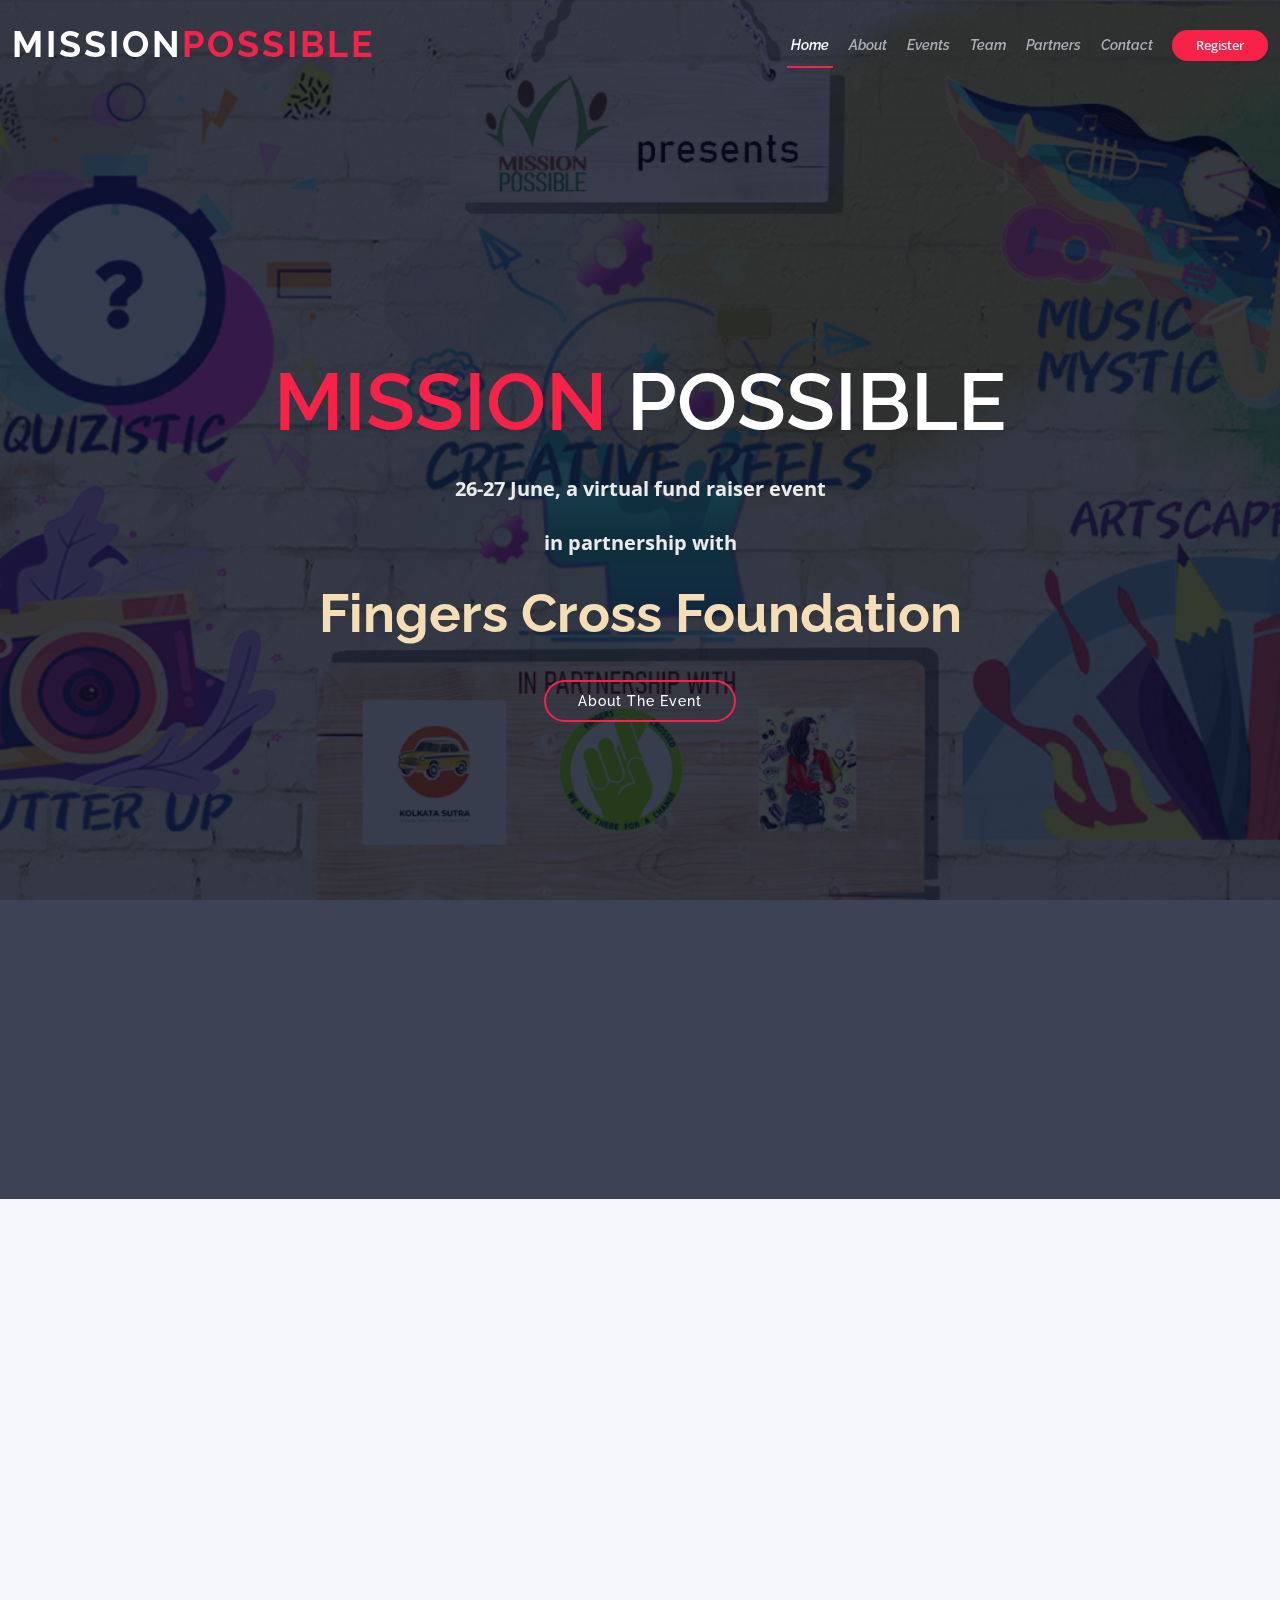
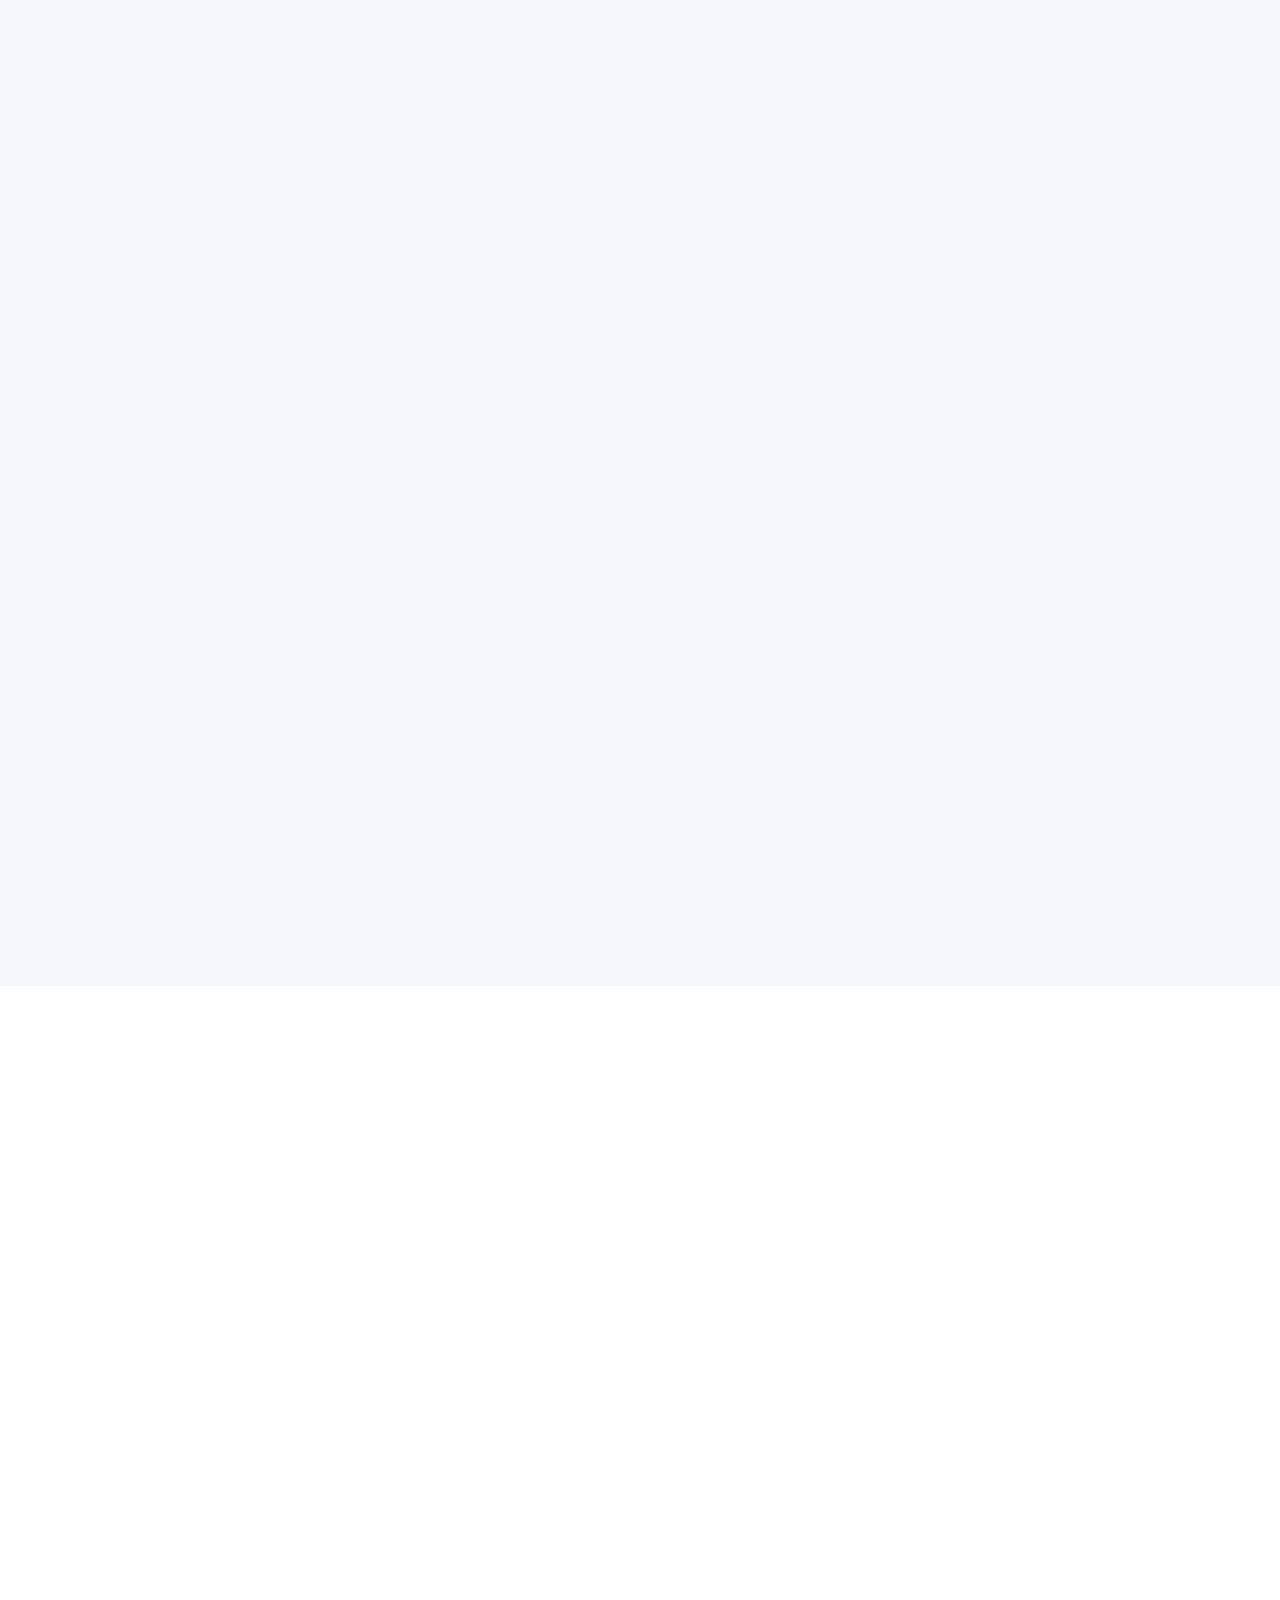
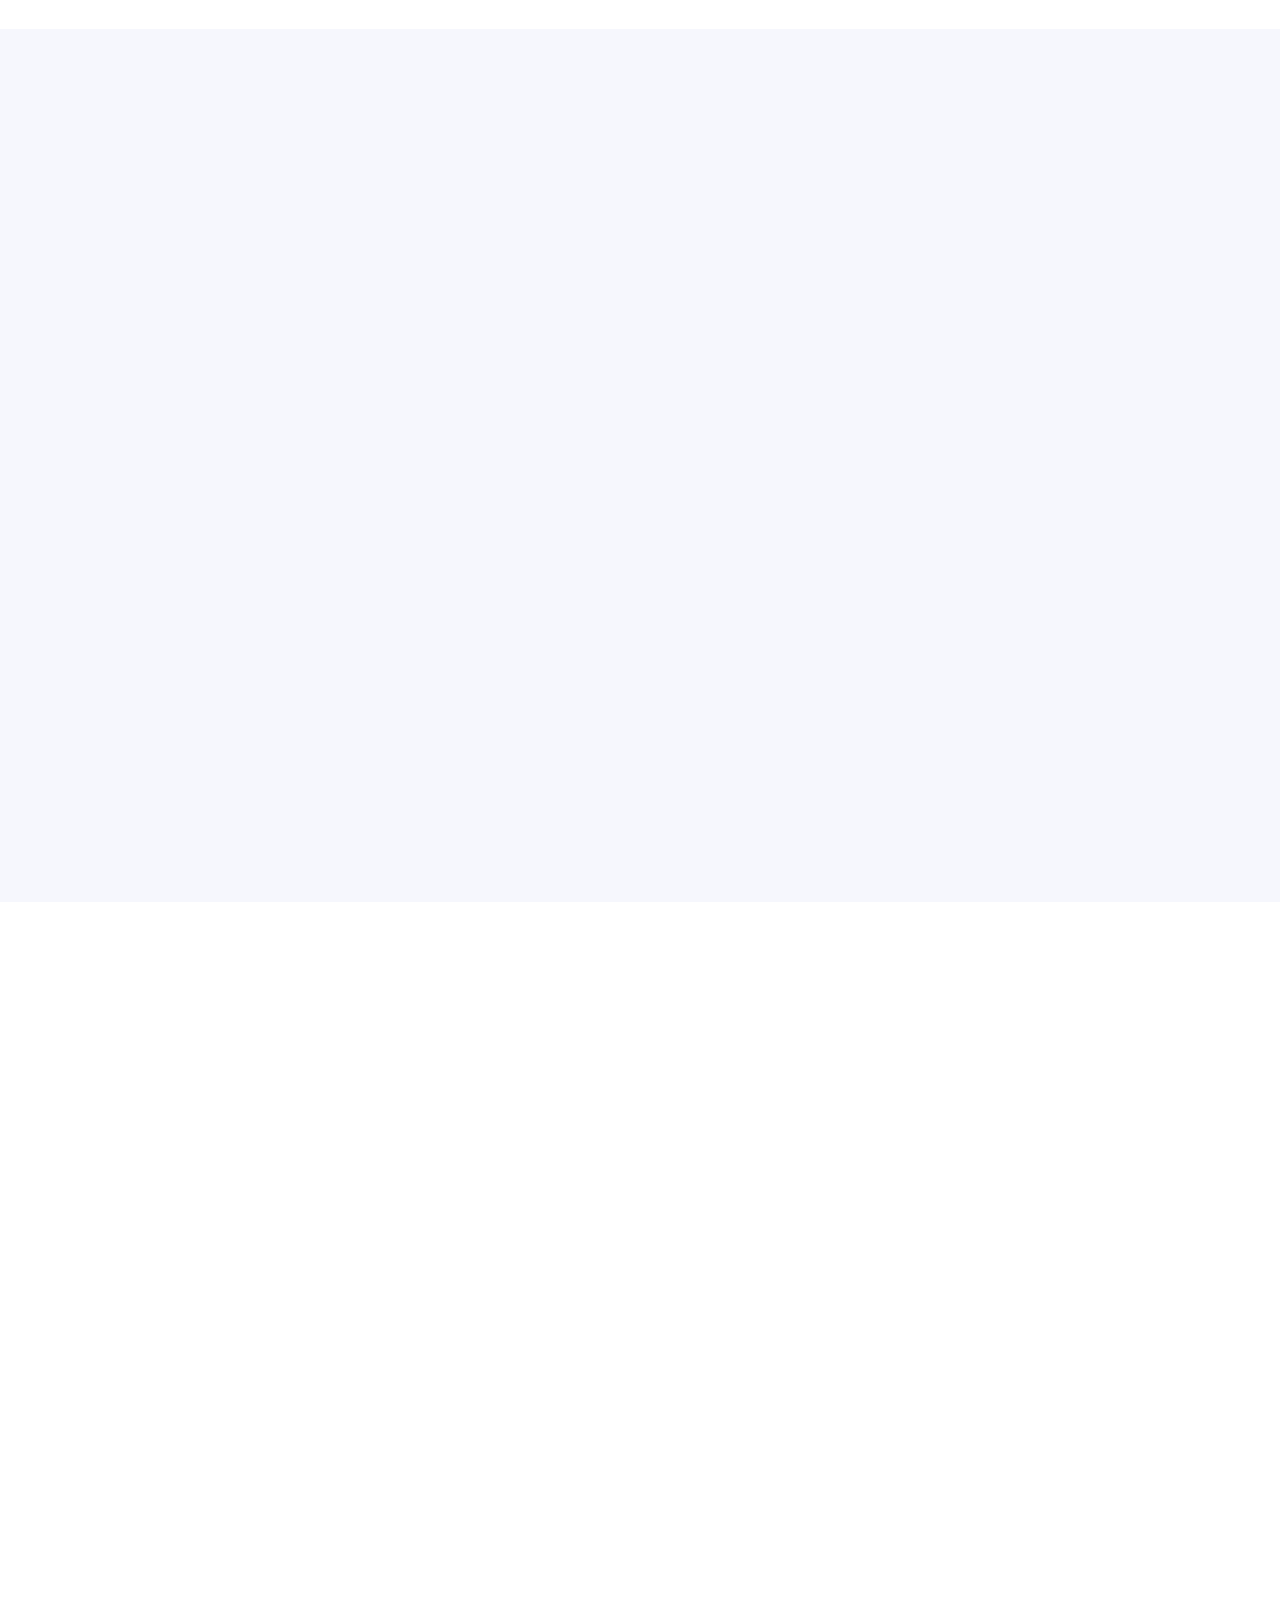
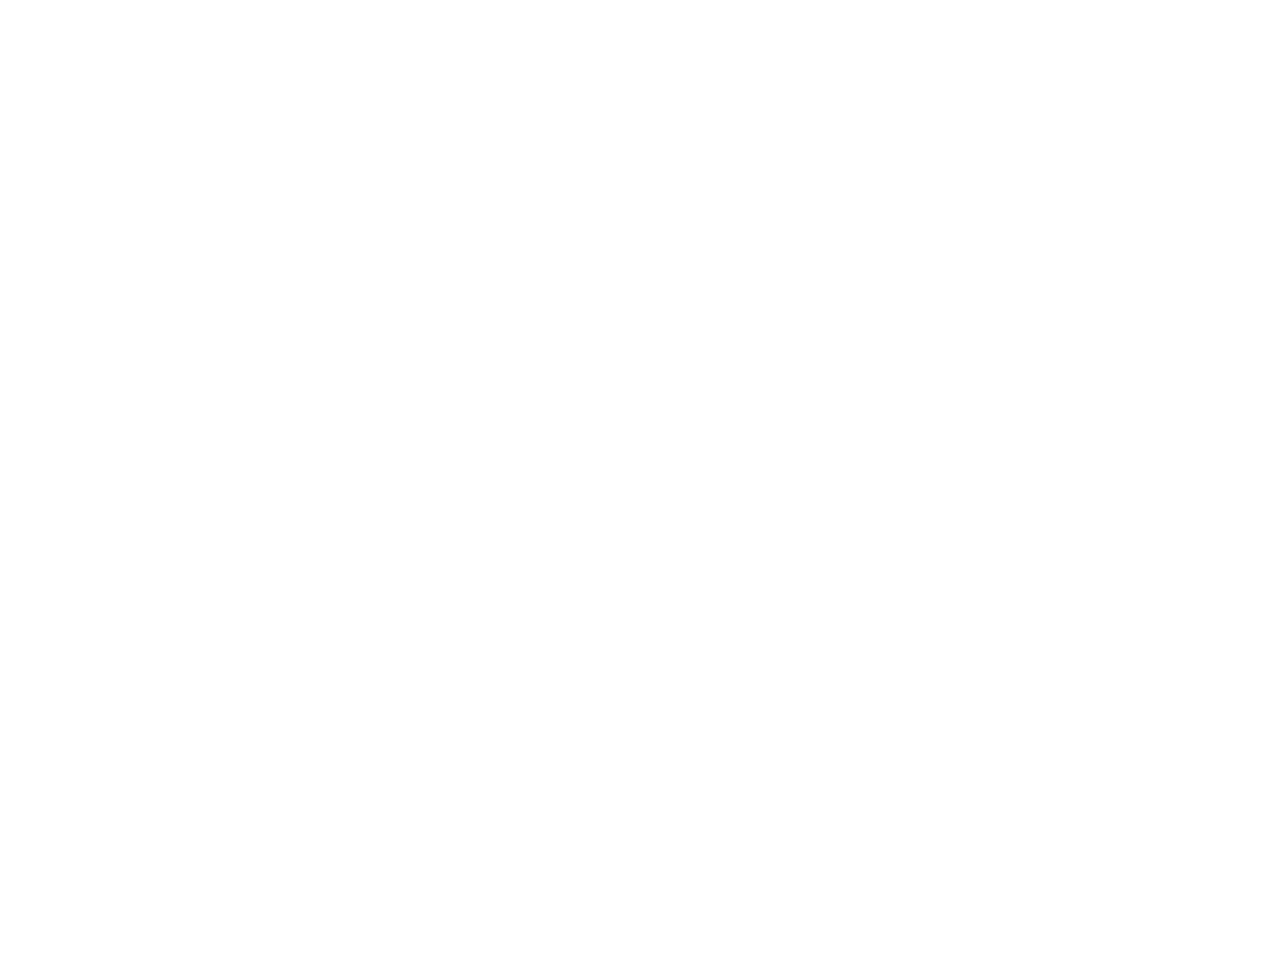
==== commit 64b2efe1: "1. Event rule changes 2. Background image" ====
--- a/index.html
+++ b/index.html
@@ -2,703 +2,906 @@
 <html lang="en">
 
 <head>
-  <meta charset="utf-8">
-  <meta content="width=device-width, initial-scale=1.0" name="viewport">
-
-  <title>Mission Possible</title>
-  <meta content="" name="description">
-  <meta content="" name="keywords">
-
-  <!-- Favicons -->
-  <link href="assets/img/favicon.png" rel="icon">
-  <link href="assets/img/apple-touch-icon.png" rel="apple-touch-icon">
-
-  <!-- Google Fonts -->
-  <link href="https://fonts.googleapis.com/css?family=Open+Sans:300,300i,400,400i,700,700i|Raleway:300,400,500,700,800"
-    rel="stylesheet">
-
-  <!-- Vendor CSS Files -->
-  <link href="assets/vendor/aos/aos.css" rel="stylesheet">
-  <link href="assets/vendor/bootstrap/css/bootstrap.min.css" rel="stylesheet">
-  <link href="assets/vendor/bootstrap-icons/bootstrap-icons.css" rel="stylesheet">
-  <link href="assets/vendor/glightbox/css/glightbox.min.css" rel="stylesheet">
-  <link href="assets/vendor/swiper/swiper-bundle.min.css" rel="stylesheet">
-
-  <!-- Template Main CSS File -->
-  <link href="assets/css/style.css" rel="stylesheet">
+    <meta charset="utf-8">
+    <meta content="width=device-width, initial-scale=1.0" name="viewport">
+
+    <title>Mission Possible</title>
+    <meta content="" name="description">
+    <meta content="" name="keywords">
+
+    <!-- Favicons -->
+    <link href="assets/img/favicon.png" rel="icon">
+    <link href="assets/img/apple-touch-icon.png" rel="apple-touch-icon">
+
+    <!-- Google Fonts -->
+    <link href="https://fonts.googleapis.com/css?family=Open+Sans:300,300i,400,400i,700,700i|Raleway:300,400,500,700,800"
+          rel="stylesheet">
+
+    <!-- Vendor CSS Files -->
+    <link href="assets/vendor/aos/aos.css" rel="stylesheet">
+    <link href="assets/vendor/bootstrap/css/bootstrap.min.css" rel="stylesheet">
+    <link href="assets/vendor/bootstrap-icons/bootstrap-icons.css" rel="stylesheet">
+    <link href="assets/vendor/glightbox/css/glightbox.min.css" rel="stylesheet">
+    <link href="assets/vendor/swiper/swiper-bundle.min.css" rel="stylesheet">
+
+    <!-- Template Main CSS File -->
+    <link href="assets/css/style.css" rel="stylesheet">
 
 </head>
 
 <body>
 
-  <!-- ======= Header ======= -->
-  <header id="header" class="d-flex align-items-center ">
+<!-- ======= Header ======= -->
+<header id="header" class="d-flex align-items-center ">
     <div class="container-fluid container-xxl d-flex align-items-center">
 
-      <div id="logo" class="me-auto">
-        <!-- Uncomment below if you prefer to use a text logo -->
-        <h1><a href="index.html">Mission<span>Possible</span></a></h1>
-        <!--<a href="index.html" class="scrollto"><img src="assets/img/logo.png" alt="" title=""></a>-->
-      </div>
-
-      <nav id="navbar" class="navbar order-last order-lg-0">
-        <ul>
-          <li><a class="nav-link scrollto active" href="#hero">Home</a></li>
-          <li><a class="nav-link scrollto" href="#about">About</a></li>
-          <li><a class="nav-link scrollto" href="#schedule">Events</a></li>
-          <li><a class="nav-link scrollto" href="#speakers">Team</a></li>
-          <!--<li><a class="nav-link scrollto" href="#gallery">Gallery</a></li>-->
-          <li><a class="nav-link scrollto" href="#supporters">Partners</a></li>
-          <li><a class="nav-link scrollto" href="#contact">Contact</a></li>
-        </ul>
-        <i class="bi bi-list mobile-nav-toggle"></i>
-      </nav><!-- .navbar -->
-      <a class="buy-tickets scrollto" href="https://forms.gle/bJm3iWHMkwGn3yQh7" target="_blank">Register</a>
+        <div id="logo" class="me-auto">
+            <!-- Uncomment below if you prefer to use a text logo -->
+            <h1><a href="index.html">Mission<span>Possible</span></a></h1>
+            <!--<a href="index.html" class="scrollto"><img src="assets/img/logo.png" alt="" title=""></a>-->
+        </div>
+
+        <nav id="navbar" class="navbar order-last order-lg-0">
+            <ul>
+                <li><a class="nav-link scrollto active" href="#hero">Home</a></li>
+                <li><a class="nav-link scrollto" href="#about">About</a></li>
+                <li><a class="nav-link scrollto" href="#schedule">Events</a></li>
+                <li><a class="nav-link scrollto" href="#speakers">Team</a></li>
+                <!--<li><a class="nav-link scrollto" href="#gallery">Gallery</a></li>-->
+                <li><a class="nav-link scrollto" href="#supporters">Partners</a></li>
+                <li><a class="nav-link scrollto" href="#contact">Contact</a></li>
+            </ul>
+            <i class="bi bi-list mobile-nav-toggle"></i>
+        </nav><!-- .navbar -->
+        <a class="buy-tickets scrollto" href="https://forms.gle/bJm3iWHMkwGn3yQh7" target="_blank">Register</a>
 
     </div>
-  </header><!-- End Header -->
-
-  <!-- ======= Home Section ======= -->
-  <section id="hero">
+</header><!-- End Header -->
+
+<!-- ======= Home Section ======= -->
+<section id="hero">
     <div class="hero-container" data-aos="zoom-in" data-aos-delay="100">
-      <h1 class="mb-4 pb-0"><br><span>Mission</span> Possible</h1>
-      <p class="mb-4 pb-0">26-27 June, a virtual fund raiser event</p>
-      <p class="mb-4 pb-0">in partnership with</p>
-      <a href="https://www.facebook.com/fingerscrossedfoundation" target="_blank">
-        <h2 class="mb-4 pb-0" id="ngo-name">Fingers Cross Foundation</h2>
-      </a>
-      <a href="https://www.youtube.com/watch?v=jDDaplaOz7Q" class="glightbox play-btn mb-4"></a>
-      <a href="#about" class="about-btn scrollto">About The Event</a>
+        <h1 class="mb-4 pb-0"><br><span>Mission</span> Possible</h1>
+        <p class="mb-4 pb-0">26-27 June, a virtual fund raiser event</p>
+        <p class="mb-4 pb-0">in partnership with</p>
+        <a href="https://www.facebook.com/fingerscrossedfoundation" target="_blank">
+            <h2 class="mb-4 pb-0" id="ngo-name">Fingers Cross Foundation</h2>
+        </a>
+        <!--        <a href="https://www.youtube.com/watch?v=jDDaplaOz7Q" class="glightbox play-btn mb-4"></a>-->
+        <a href="#about" class="about-btn scrollto">About The Event</a>
     </div>
-  </section><!-- End Home Section -->
-
-  <main id="main">
+</section><!-- End Home Section -->
+
+<main id="main">
 
     <!-- ======= About Section ======= -->
     <section id="about">
-      <div class="container" data-aos="fade-up">
-        <div class="row">
-          <div class="col-lg-6">
-            <h2>About The Event</h2>
-            <p>A weekend of fun filled activities and some healthy competition, where peeps from any age group can
-              come-in and participate in a
-              variety of events from quizzing to photography contest and reels creation !! And at the end it is all for
-              a good purpose,
-              where the proceeds would be provided to our NGO partner to help people in need in these dire times. For
-              more info head over to our events section.</p>
-          </div>
-          <div class="col-lg-3">
-            <h3>Where</h3>
-            <p>From the comforts of your couch</p>
-            <p>Event would be completely virtual adhering to social-distancing norms</p>
-          </div>
-          <div class="col-lg-3">
-            <h3>When</h3>
-            <p>Tentatively we are planning<br>26-27 June</p>
-          </div>
+        <div class="container" data-aos="fade-up">
+            <div class="row">
+                <div class="col-lg-6">
+                    <h2>About The Event</h2>
+                    <p>A weekend of fun filled activities and some healthy competition, where peeps from any age group
+                        can
+                        come-in and participate in a
+                        variety of events from quizzing to photography contest and reels creation !! And at the end it
+                        is all for
+                        a good purpose,
+                        where the proceeds would be provided to our NGO partner to help people in need in these dire
+                        times. For
+                        more info head over to our events section.</p>
+                </div>
+                <div class="col-lg-3">
+                    <h3>Where</h3>
+                    <p>From the comforts of your couch</p>
+                    <p>Event would be completely virtual adhering to social-distancing norms</p>
+                </div>
+                <div class="col-lg-3">
+                    <h3>When</h3>
+                    <p>Tentatively we are planning<br>26-27 June</p>
+                </div>
+            </div>
         </div>
-      </div>
     </section><!-- End About Section -->
 
     <!-- ======= Schedule Section ======= -->
     <section id="schedule" class="section-with-bg">
-      <div class="container" data-aos="fade-up">
-        <div class="section-header">
-          <h2>Our Events</h2>
-          <p>Here is the list of events</p>
+        <div class="container" data-aos="fade-up">
+            <div class="section-header">
+                <h2>Our Events</h2>
+                <p>Here is the list of events</p>
+            </div>
+
+            <ul class="nav nav-tabs" role="tablist" data-aos="fade-up" data-aos-delay="100">
+                <li class="nav-item">
+                    <a class="nav-link active" href="#quiz-event" role="tab" data-bs-toggle="tab">Quizistic</a>
+                </li>
+                <li class="nav-item">
+                    <a class="nav-link" href="#music-event" role="tab" data-bs-toggle="tab">Music Mystic</a>
+                </li>
+                <li class="nav-item">
+                    <a class="nav-link" href="#photography-event" role="tab" data-bs-toggle="tab">Shutter Up</a>
+                </li>
+                <li class="nav-item">
+                    <a class="nav-link" href="#art-event" role="tab" data-bs-toggle="tab">Artscape</a>
+                </li>
+                <li class="nav-item">
+                    <a class="nav-link" href="#reels-event" role="tab" data-bs-toggle="tab">Creative Reels</a>
+                </li>
+            </ul>
+
+            <div class="tab-content row justify-content-center" data-aos="fade-up" data-aos-delay="200">
+
+                <!-- Quiz Event -->
+                <div role="tabpanel" class="col-lg-9 tab-pane fade show active" id="quiz-event">
+
+                    <h3 class="sub-heading">For all the quiz maniacs out there, Quizistic gives you the platform to show
+                        off your quizzing skills against tough competitors.
+                        A live online general quiz competition with some exciting questions.Exciting Prizes awaits the
+                        top 3 team.
+                    </h3>
+
+                    <div class="row schedule-item">
+                        <div class="col-md-2"></div>
+                        <div class="col-md-10">
+                            <div class="speaker">
+                                <a href="https://www.facebook.com/baneswar.sarker">
+                                    <img src="assets/img/speakers/baneswar_sarker.jpg" alt="Baneswar Sarker">
+                                </a>
+                            </div>
+                            <h4>Quiz Master</h4>
+                            <p>Baneswar Sarker would be your quiz master for both the rounds</p>
+                        </div>
+                    </div>
+
+                    <div class="row schedule-item">
+                        <div class="col-md-2"></div>
+                        <div class="col-md-10">
+                            <h4>Registration Fee</h4>
+                            <p>100 INR.</p>
+                        </div>
+                    </div>
+
+                    <div class="row schedule-item">
+                        <div class="col-md-2"></div>
+                        <div class="col-md-10">
+                            <h4>Team Size</h4>
+                            <p>2</p>
+                        </div>
+                    </div>
+
+                    <div class="row schedule-item">
+                        <div class="col-md-2"></div>
+                        <div class="col-md-10">
+                            <h4>Topic</h4>
+                            <p>General Quiz.</p>
+                        </div>
+                    </div>
+
+                    <div class="row schedule-item">
+                        <div class="col-md-2"></div>
+                        <div class="col-md-10">
+                            <h4>Prelims Date</h4>
+                            <p>3rd July (Tentative).</p>
+                        </div>
+                    </div>
+
+                    <div class="row schedule-item">
+                        <div class="col-md-2"></div>
+                        <div class="col-md-10">
+                            <h4>Finals Date</h4>
+                            <p>4th July (Tentative).</p>
+                        </div>
+                    </div>
+
+                    <div class="row schedule-item">
+                        <div class="col-md-2"></div>
+                        <div class="col-md-10">
+                            <h4>Timing</h4>
+                            <p>Afternoon/Evening. To be confirmed on social media platforms & mail.</p>
+                        </div>
+                    </div>
+
+                    <div class="row schedule-item">
+                        <div class="col-md-2"></div>
+                        <div class="col-md-10">
+                            <h4>Finals</h4>
+                            <p>15 teams will move to the final round.</p>
+                        </div>
+                    </div>
+
+
+                    <div class="row schedule-item">
+                        <div class="col-md-2"></div>
+                        <div class="col-md-10">
+                            <h4>Platform</h4>
+                            <p>Zoom/Skype/MS Meet. To be confirmed on social media platforms & mail.</p>
+                        </div>
+                    </div>
+
+
+                    <div class="row schedule-item">
+                        <div class="col-md-2"></div>
+                        <div class="col-md-10">
+                            <h4>Time Span</h4>
+                            <p>Prelims and finals will be roughly of 2 hours each.</p>
+                        </div>
+                    </div>
+
+
+                    <div class="row schedule-item">
+                        <div class="col-md-2"></div>
+                        <div class="col-md-10">
+                            <h4>General Rules</h4>
+                            <p>The quiz master will explain the detailed rules before conducting the rounds.</p>
+                        </div>
+                    </div>
+
+                </div>
+                <!-- End Quiz Event -->
+
+                <!-- Music Mystic Event -->
+                <div role="tabpanel" class="col-lg-9  tab-pane fade" id="music-event">
+
+                    <h3 class="sub-heading">Get ready to unveil the singer within you as a Music Mystic,
+                        the solo singing competition through which all the singers out there can show case their
+                        talent.Exciting Prizes awaits the top 3 performers.</h3>
+
+                    <div class="row schedule-item">
+                        <div class="col-md-2"></div>
+                        <div class="col-md-10">
+                            <div class="speaker">
+                                <a href="https://www.facebook.com/prashmita.paul">
+                                    <img src="assets/img/speakers/prashmita_paul.jpg" alt="Prashmita Paul">
+                                </a>
+                            </div>
+                            <h4>Judge</h4>
+                            <p>Prashmita Paul would be our judge</p>
+                        </div>
+                    </div>
+
+                    <div class="row schedule-item">
+                        <div class="col-md-2"></div>
+                        <div class="col-md-10">
+                            <h4>Registration Fee</h4>
+                            <p>50 INR.</p>
+                        </div>
+                    </div>
+
+                    <div class="row schedule-item">
+                        <div class="col-md-2"></div>
+                        <div class="col-md-10">
+                            <h4>Team Size</h4>
+                            <p>Single contestant.</p>
+                        </div>
+                    </div>
+
+                    <div class="row schedule-item">
+                        <div class="col-md-2"></div>
+                        <div class="col-md-10">
+                            <h4>Language</h4>
+                            <p>Hindi/Bengali/English</p>
+                        </div>
+                    </div>
+
+                    <div class="row schedule-item">
+                        <div class="col-md-2"></div>
+                        <div class="col-md-10">
+                            <h4>Prelims Date</h4>
+                            <p>Submissions upto 30th june.</p>
+                        </div>
+                    </div>
+
+                    <div class="row schedule-item">
+                        <div class="col-md-2"></div>
+                        <div class="col-md-10">
+                            <h4>Finals Date</h4>
+                            <p>4th July (Tentative)</p>
+                        </div>
+                    </div>
+
+                    <div class="row schedule-item">
+                        <div class="col-md-2"></div>
+                        <div class="col-md-10">
+                            <h4>Prelim's Rule</h4>
+                            <p>Recorded audio with video. Karaoke/musical instrument is allowed.</p>
+                        </div>
+                    </div>
+
+                    <div class="row schedule-item">
+                        <div class="col-md-2"></div>
+                        <div class="col-md-10">
+                            <h4>Final's Rule</h4>
+                            <p> Live performance over Zoom/Skype/MS Meet. Karaoke/musical instrument is allowed. Jugde
+                                can request to sing without Karaoke/musical instrument as well.</p>
+                        </div>
+                    </div>
+
+                    <div class="row schedule-item">
+                        <div class="col-md-2"></div>
+                        <div class="col-md-10">
+                            <h4>Duration</h4>
+                            <p>For both finals & prelims : max 3 mins (ending full song might not be required).</p>
+                        </div>
+                    </div>
+
+
+                    <div class="row schedule-item">
+                        <div class="col-md-2"></div>
+                        <div class="col-md-10">
+                            <h4>Submission Options</h4>
+                            <p>
+                            <ol type="i">
+                                <li>
+                                    via mail (missionp.india@gmail.com) : Subject - Submission - Music Mystic -
+                                    Participant Name(Reg. No) Registered Phone Number.
+                                </li>
+                                <li>
+                                    Attachment - Either mp4 file or youtube link.
+                                </li>
+                            </ol>
+                            </p>
+                        </div>
+                    </div>
+
+                    <div class="row schedule-item">
+                        <div class="col-md-2"></div>
+                        <div class="col-md-10">
+                            <h4>Note</h4>
+                            <p>Reg No : To be shared after verification of registration via mail.</p>
+                        </div>
+                    </div>
+
+                </div>
+                <!-- End Music Mystic Event -->
+
+                <!-- Shutter Up Event -->
+                <div role="tabpanel" class="col-lg-9  tab-pane fade" id="photography-event">
+
+                    <h3 class="sub-heading">"A picture is worth a thousand words".
+                        Shutter Up is a photography event for the photography enthusiasts out there to convey their
+                        picture tale.Exciting Prizes for the top 3 photographers.</h3>
+
+                    <div class="row schedule-item">
+                        <div class="col-md-2"></div>
+                        <div class="col-md-10">
+                            <h4>Registration Fee</h4>
+                            <p>50 INR.</p>
+                        </div>
+                    </div>
+
+                    <div class="row schedule-item">
+                        <div class="col-md-2"></div>
+                        <div class="col-md-10">
+                            <h4>Team Size</h4>
+                            <p>Single contestant.</p>
+                        </div>
+                    </div>
+
+                    <div class="row schedule-item">
+                        <div class="col-md-2"></div>
+                        <div class="col-md-10">
+                            <h4>Theme</h4>
+                            <p>Any</p>
+                        </div>
+                    </div>
+
+                    <div class="row schedule-item">
+                        <div class="col-md-2"></div>
+                        <div class="col-md-10">
+                            <h4>Prelims Rule</h4>
+                            <p>Prelims will be based on voting and finals will be judges choice.</p>
+                        </div>
+                    </div>
+
+                    <div class="row schedule-item">
+                        <div class="col-md-2"></div>
+                        <div class="col-md-10">
+                            <h4>Submission Options</h4>
+                            <p>
+                            <ol type="i">
+                                <li>
+                                    via mail (missionp.india@gmail.com) : Subject - Submission - Shutter Up -
+                                    Participant Name(Reg. No) Registered Phone Number.
+                                </li>
+                                <li>
+                                    Attachment - jpeg/jpg & Exif data.
+                                </li>
+                            </ol>
+                            </p>
+                        </div>
+                    </div>
+
+                    <div class="row schedule-item">
+                        <div class="col-md-2"></div>
+                        <div class="col-md-10">
+                            <h4>Prelims Judgement</h4>
+                            <p>The pictures will be uploaded to instagram story of missionpossible_handinhand and
+                                the top 10 most liked photos will move on to the final round.</p>
+                        </div>
+                    </div>
+
+                    <div class="row schedule-item">
+                        <div class="col-md-2"></div>
+                        <div class="col-md-10">
+                            <h4>Submission Open till:-</h4>
+                            <p>1st July - till 23:59
+                            </p>
+                        </div>
+                    </div>
+
+                    <div class="row schedule-item">
+                        <div class="col-md-2"></div>
+                        <div class="col-md-10">
+                            <h4>Prelims Date</h4>
+                            <p>2nd July - 00:01 to 23:59</p>
+                        </div>
+                    </div>
+
+                    <div class="row schedule-item">
+                        <div class="col-md-2"></div>
+                        <div class="col-md-10">
+                            <h4>Number of submissions</h4>
+                            <p>Max 3 photos can be submitted.</p>
+                        </div>
+                    </div>
+
+                    <div class="row schedule-item">
+                        <div class="col-md-2"></div>
+                        <div class="col-md-10">
+                            <h4>Device</h4>
+                            <p>Any.</p>
+                        </div>
+                    </div>
+
+                    <div class="row schedule-item">
+                        <div class="col-md-2"></div>
+                        <div class="col-md-10">
+                            <h4>General Rule 1 :-</h4>
+                            <p>Only basic photo editing is allowed i.e. cropping, adjusting the hue/saturation,
+                                brightness, contrast levels.</p>
+                        </div>
+                    </div>
+
+                    <div class="row schedule-item">
+                        <div class="col-md-2"></div>
+                        <div class="col-md-10">
+                            <h4>General Rule 2 :-</h4>
+                            <p>Any photograph that violates the social media standards is not allowed.</p>
+                        </div>
+                    </div>
+
+                    <div class="row schedule-item">
+                        <div class="col-md-2"></div>
+                        <div class="col-md-10">
+                            <h4>Note</h4>
+                            <p>Reg No : To be shared after verification of registration via mail.</p>
+                        </div>
+                    </div>
+
+                </div>
+                <!-- End Shutter Up Event -->
+
+                <!-- Artscape Event -->
+                <div role="tabpanel" class="col-lg-9  tab-pane fade" id="art-event">
+
+                    <h3 class="sub-heading">For all of you amateur Da Vincis and Picassos out there!
+                        Unleash the creativity in you and show your amazing art works here!
+                        Exciting Prizes for the top 3 artists.</h3>
+
+
+                    <div class="row schedule-item">
+                        <div class="col-md-2"></div>
+                        <div class="col-md-10">
+                            <div class="speaker">
+                                <a href="https://www.facebook.com/anindita.dutta.547">
+                                    <img src="assets/img/speakers/anindita_dutta.jpg" alt="Anindita Dutta">
+                                </a>
+                            </div>
+                            <h4>Judge</h4>
+                            <p>Anindita Dutta would be our judge</p>
+                        </div>
+                    </div>
+
+                    <div class="row schedule-item">
+                        <div class="col-md-2"></div>
+                        <div class="col-md-10">
+                            <h4>Registration Fee</h4>
+                            <p>50 INR.</p>
+                        </div>
+                    </div>
+
+                    <div class="row schedule-item">
+                        <div class="col-md-2"></div>
+                        <div class="col-md-10">
+                            <h4>Team Size</h4>
+                            <p>Single contestant.</p>
+                        </div>
+                    </div>
+
+                    <div class="row schedule-item">
+                        <div class="col-md-2"></div>
+                        <div class="col-md-10">
+                            <h4>Theme</h4>
+                            <p>Any. Any kind of artwork - sketch, ceramic/glass painting, doodle.</p>
+                        </div>
+                    </div>
+
+                    <div class="row schedule-item">
+                        <div class="col-md-2"></div>
+                        <div class="col-md-10">
+                            <h4>Prelims Rule</h4>
+                            <p>Prelims will be based on voting and finals will be judges choice.</p>
+                        </div>
+                    </div>
+
+                    <div class="row schedule-item">
+                        <div class="col-md-2"></div>
+                        <div class="col-md-10">
+                            <h4>Submission Options</h4>
+                            <p>
+                            <ol type="i">
+                                <li>
+                                    via mail (missionp.india@gmail.com) : Subject - Submission - Artscape -
+                                    Participant Name(Reg. No) Registered Phone Number.
+                                </li>
+                                <li>
+                                    Rule - Art should contain signature of artist.
+                                </li>
+                                <li>
+                                    Attachment - A pic of art with artist.
+                                </li>
+                            </ol>
+                            </p>
+                        </div>
+                    </div>
+
+                    <div class="row schedule-item">
+                        <div class="col-md-2"></div>
+                        <div class="col-md-10">
+                            <h4>Prelims Judgement</h4>
+                            <p>The pictures will be uploaded to instagram story of missionpossible_handinhand and
+                                the top 10 most liked photos will move on to the final round.</p>
+                        </div>
+                    </div>
+
+                    <div class="row schedule-item">
+                        <div class="col-md-2"></div>
+                        <div class="col-md-10">
+                            <h4>Submission Open till:-</h4>
+                            <p>1st July - till 23:59
+                            </p>
+                        </div>
+                    </div>
+
+                    <div class="row schedule-item">
+                        <div class="col-md-2"></div>
+                        <div class="col-md-10">
+                            <h4>Prelims Date</h4>
+                            <p>3rd July - 00:01 to 23:59</p>
+                        </div>
+                    </div>
+
+                    <div class="row schedule-item">
+                        <div class="col-md-2"></div>
+                        <div class="col-md-10">
+                            <h4>Number of submissions</h4>
+                            <p>Max 1 art.</p>
+                        </div>
+                    </div>
+
+                    <div class="row schedule-item">
+                        <div class="col-md-2"></div>
+                        <div class="col-md-10">
+                            <h4>General Rule 1 :-</h4>
+                            <p>Final - Top10 - Judges choice.</p>
+                        </div>
+                    </div>
+
+                    <div class="row schedule-item">
+                        <div class="col-md-2"></div>
+                        <div class="col-md-10">
+                            <h4>Note</h4>
+                            <p>Reg No : To be shared after verification of registration via mail.</p>
+                        </div>
+                    </div>
+
+                </div>
+                <!-- End Artscape Event -->
+
+                <!-- Creative reels Event -->
+                <div role="tabpanel" class="col-lg-9  tab-pane fade" id="reels-event">
+
+                    <h3 class="sub-heading">Are you reel-y talented? We are excited to bring the reel competition.
+                        Yes, you read it right. Make it a song or a dance cover or be it a dialogue cover!
+                        Just make it funny and entertaining.Exciting prizes awaits the top 3 most creative reels.</h3>
+
+                    <div class="row schedule-item">
+                        <div class="col-md-2"></div>
+                        <div class="col-md-10">
+                            <h4>Registration Fee</h4>
+                            <p>50 INR.</p>
+                        </div>
+                    </div>
+
+                    <div class="row schedule-item">
+                        <div class="col-md-2"></div>
+                        <div class="col-md-10">
+                            <h4>Team Size</h4>
+                            <p>Single contestant.</p>
+                        </div>
+                    </div>
+
+                    <div class="row schedule-item">
+                        <div class="col-md-2"></div>
+                        <div class="col-md-10">
+                            <h4>Theme</h4>
+                            <p>Any. Any kind of artwork - sketch, ceramic/glass painting, doodle.</p>
+                        </div>
+                    </div>
+
+                    <div class="row schedule-item">
+                        <div class="col-md-2"></div>
+                        <div class="col-md-10">
+                            <h4>Time Limit</h4>
+                            <p>30 sec.</p>
+                        </div>
+                    </div>
+
+                    <div class="row schedule-item">
+                        <div class="col-md-2"></div>
+                        <div class="col-md-10">
+                            <h4>Judgement Rule</h4>
+                            <p>Will be judged based on likes.</p>
+                        </div>
+                    </div>
+
+                    <div class="row schedule-item">
+                        <div class="col-md-2"></div>
+                        <div class="col-md-10">
+                            <h4>Submission Options</h4>
+                            <p>
+                            <ol type="i">
+                                <li>
+                                    via mail (missionp.india@gmail.com) : Subject - Submission - Creative reels -
+                                    Participant Name(Reg. No) Registered Phone Number.
+                                </li>
+                                <li>
+                                    Attachment - Video - mp4
+                                </li>
+                            </ol>
+                            </p>
+                        </div>
+                    </div>
+
+                    <div class="row schedule-item">
+                        <div class="col-md-2"></div>
+                        <div class="col-md-10">
+                            <h4>Prelims Judgement</h4>
+                            <p>The pictures will be uploaded to instagram story of missionpossible_handinhand and
+                                the top most liked reel will win.</p>
+                        </div>
+                    </div>
+
+                    <div class="row schedule-item">
+                        <div class="col-md-2"></div>
+                        <div class="col-md-10">
+                            <h4>Submission Open till:-</h4>
+                            <p>1st July - till 23:59
+                            </p>
+                        </div>
+                    </div>
+
+                    <div class="row schedule-item">
+                        <div class="col-md-2"></div>
+                        <div class="col-md-10">
+                            <h4>Prelims Date</h4>
+                            <p>3rd July - 00:01 to 23:59</p>
+                        </div>
+                    </div>
+
+                    <div class="row schedule-item">
+                        <div class="col-md-2"></div>
+                        <div class="col-md-10">
+                            <h4>Number of submissions</h4>
+                            <p>Max 1 art.</p>
+                        </div>
+                    </div>
+
+                    <div class="row schedule-item">
+                        <div class="col-md-2"></div>
+                        <div class="col-md-10">
+                            <h4>General Rule 1 :-</h4>
+                            <p>Organiser decision will be full n final.</p>
+                        </div>
+                    </div>
+
+                    <div class="row schedule-item">
+                        <div class="col-md-2"></div>
+                        <div class="col-md-10">
+                            <h4>Note</h4>
+                            <p>Reg No : To be shared after verification of registration via mail.</p>
+                        </div>
+                    </div>
+
+                </div>
+                <!-- End Creative reels Event -->
+
+            </div>
+
         </div>
-
-        <ul class="nav nav-tabs" role="tablist" data-aos="fade-up" data-aos-delay="100">
-          <li class="nav-item">
-            <a class="nav-link active" href="#quiz-event" role="tab" data-bs-toggle="tab">Quizistic</a>
-          </li>
-          <li class="nav-item">
-            <a class="nav-link" href="#music-event" role="tab" data-bs-toggle="tab">Music Mystic</a>
-          </li>
-          <li class="nav-item">
-            <a class="nav-link" href="#photography-event" role="tab" data-bs-toggle="tab">Shutter Up</a>
-          </li>
-          <li class="nav-item">
-            <a class="nav-link" href="#art-event" role="tab" data-bs-toggle="tab">Artscape</a>
-          </li>
-          <li class="nav-item">
-            <a class="nav-link" href="#reels-event" role="tab" data-bs-toggle="tab">Creative Reels</a>
-          </li>
-        </ul>
-
-        <div class="tab-content row justify-content-center" data-aos="fade-up" data-aos-delay="200">
-
-          <!-- Quiz Event -->
-          <div role="tabpanel" class="col-lg-9 tab-pane fade show active" id="quiz-event">
-
-            <h3 class="sub-heading">For all the quiz maniacs out there, Quizistic gives you the platform to show
-              off your quizzing skills against tough competitors.
-              A live online general quiz competition with some exciting questions.Exciting Prizes awaits the top 3 team.
-            </h3>
-
-            <div class="row schedule-item">
-              <div class="col-md-2"></div>
-              <div class="col-md-10">
-                <h4>Registration</h4>
-                <p>Register your 2 member team on the registration form with a bare minimum registration fee.</p>
-              </div>
-            </div>
-
-            <div class="row schedule-item">
-              <div class="col-md-2"></div>
-              <div class="col-md-10">
-                <div class="speaker">
-                  <a href="https://www.facebook.com/baneswar.sarker">
-                    <img src="assets/img/speakers/baneswar_sarker.jpg" alt="Baneswar Sarker">
-                  </a>
-                </div>
-                <h4>Quiz Master</h4>
-                <p>Baneswar Sarker would be your quiz master for both the rounds</p>
-              </div>
-            </div>
-
-            <div class="row schedule-item">
-              <div class="col-md-2"></div>
-              <div class="col-md-10">
-                <h4>Round 1 (Prelims)</h4>
-                <p>Based on the number of teams one or more prelims round would be held.</p>
-              </div>
-            </div>
-
-            <div class="row schedule-item">
-              <div class="col-md-2"></div>
-              <div class="col-md-10">
-                <h4>Round 2 (Finals)</h4>
-                <p>15 top teams would battle it out for the top 3 spots in the finals.</p>
-              </div>
-            </div>
-
-            <div class="row schedule-item">
-              <div class="col-md-2"></div>
-              <div class="col-md-10">
-                <h4>Platform</h4>
-                <p>The quiz will be ‘LIVE’ on any of video conferencing platform like Zoom/Meet/Skype</p>
-              </div>
-            </div>
-
-            <div class="row schedule-item">
-              <div class="col-md-2"></div>
-              <div class="col-md-10">
-                <h4>Rules</h4>
-                <p>The quiz master will explain the detailed rules before conducting the rounds</p>
-              </div>
-            </div>
-
-          </div>
-          <!-- End Quiz Event -->
-
-          <!-- Music Mystic Event -->
-          <div role="tabpanel" class="col-lg-9  tab-pane fade" id="music-event">
-
-            <h3 class="sub-heading">Get ready to unveil the singer within you as a Music Mystic,
-              the solo singing competition through which all the singers out there can show case their
-              talent.Exciting Prizes awaits the top 3 performers.</h3>
-
-            <div class="row schedule-item">
-              <div class="col-md-2"></div>
-              <div class="col-md-10">
-                <h4>Registration</h4>
-                <p>Register as a single participant on the registration form with a bare minimum registration fee.</p>
-              </div>
-            </div>
-
-            <div class="row schedule-item">
-              <div class="col-md-2"></div>
-              <div class="col-md-10">
-                <div class="speaker">
-                  <a href="https://www.facebook.com/prashmita.paul">
-                    <img src="assets/img/speakers/prashmita_paul.jpg" alt="Prashmita Paul">
-                  </a>
-                </div>
-                <h4>Judge</h4>
-                <p>Prashmita Paul would be our judge</p>
-              </div>
-            </div>
-
-            <div class="row schedule-item">
-              <div class="col-md-2"></div>
-              <div class="col-md-10">
-                <h4>Genre</h4>
-                <p>a single song in Hindi or English or both and it can be a movie song,
-                  an album song, or his/her original composition.</p>
-              </div>
-            </div>
-
-            <div class="row schedule-item">
-              <div class="col-md-2"></div>
-              <div class="col-md-10">
-                <h4>Audience Poll</h4>
-                <p>Audios would be uploaded on our instagram page for public voting.</p>
-              </div>
-            </div>
-
-
-            <div class="row schedule-item">
-              <div class="col-md-2"></div>
-              <div class="col-md-10">
-                <h4>Scoring</h4>
-                <p>Total score would be calculated based on 70% judges score + 30% audience poll</p>
-              </div>
-            </div>
-
-            <div class="row schedule-item">
-              <div class="col-md-2"></div>
-              <div class="col-md-10">
-                <h4>Rule - 1</h4>
-                <p>Participants can perform with one instrumental accompaniment or with a backing track.</p>
-              </div>
-            </div>
-
-            <div class="row schedule-item">
-              <div class="col-md-2"></div>
-              <div class="col-md-10">
-                <h4>Rule - 2</h4>
-                <p>Entries can be disqualified for misconduct, obscenity or foul language.</p>
-              </div>
-            </div>
-
-            <div class="row schedule-item">
-              <div class="col-md-2"></div>
-              <div class="col-md-10">
-                <h4>Rule - 3</h4>
-                <p>Audio cannot be processed or altered after recording.</p>
-              </div>
-            </div>
-
-            <div class="row schedule-item">
-              <div class="col-md-2"></div>
-              <div class="col-md-10">
-                <h4>Rule -4</h4>
-                <p>Only 1 entry is allowed per participant.</p>
-              </div>
-            </div>
-
-            <div class="row schedule-item">
-              <div class="col-md-2"></div>
-              <div class="col-md-10">
-                <h4>Rule - 5</h4>
-                <p>Recording of the video should be done without any pauses (the whole video should be recorded at one
-                  time and not in parts).</p>
-              </div>
-            </div>
-
-          </div>
-          <!-- End Music Mystic Event -->
-
-          <!-- Shutter Up Event -->
-          <div role="tabpanel" class="col-lg-9  tab-pane fade" id="photography-event">
-
-            <h3 class="sub-heading">"A picture is worth a thousand words".
-              Shutter Up is a photography event for the photography enthusiasts out there to convey their
-              picture tale.Exciting Prizes for the top 3 photographers.</h3>
-
-            <div class="row schedule-item">
-              <div class="col-md-2"></div>
-              <div class="col-md-10">
-                <h4>Registration</h4>
-                <p>Register as a single participant on the registration form with a bare minimum registration fee.</p>
-              </div>
-            </div>
-
-            <!--            <div class="row schedule-item">-->
-            <!--              <div class="col-md-2"></div>-->
-            <!--              <div class="col-md-10">-->
-            <!--                <h4>Genre</h4>-->
-            <!--                <p>a single song in Hindi or English or both and it can be a movie song,-->
-            <!--                  an album song, or his/her original composition.</p>-->
-            <!--              </div>-->
-            <!--            </div>-->
-
-            <!--            <div class="row schedule-item">-->
-            <!--              <div class="col-md-2"></div>-->
-            <!--              <div class="col-md-10">-->
-            <!--                <div class="speaker">-->
-            <!--                  <img src="assets/img/speakers/prashmita_paul.jpg" alt="Prashmita Paul">-->
-            <!--                </div>-->
-            <!--                <h4>Judge</h4>-->
-            <!--                <p>Prashmita Paul would be our judge</p>-->
-            <!--              </div>-->
-            <!--            </div>-->
-
-
-            <div class="row schedule-item">
-              <div class="col-md-2"></div>
-              <div class="col-md-10">
-                <h4>Audience Poll</h4>
-                <p>Photos would be uploaded on our instagram page for public voting.</p>
-              </div>
-            </div>
-
-
-            <div class="row schedule-item">
-              <div class="col-md-2"></div>
-              <div class="col-md-10">
-                <h4>Scoring</h4>
-                <p>Total score would be calculated based on 70% judges score + 30% audience poll</p>
-              </div>
-            </div>
-
-            <div class="row schedule-item">
-              <div class="col-md-2"></div>
-              <div class="col-md-10">
-                <h4>Rule - 1</h4>
-                <p>Each participant will have to submit a maximum of 3 photographs.</p>
-              </div>
-            </div>
-
-            <div class="row schedule-item">
-              <div class="col-md-2"></div>
-              <div class="col-md-10">
-                <h4>Rule - 2</h4>
-                <p>Only basic photo editing is allowed i.e. cropping, adjusting the hue/saturation, brightness, contrast
-                  levels.</p>
-              </div>
-            </div>
-
-          </div>
-          <!-- End Shutter Up Event -->
-
-          <!-- Artscape Event -->
-          <div role="tabpanel" class="col-lg-9  tab-pane fade" id="art-event">
-
-            <h3 class="sub-heading">For all of you amateur Da Vincis and Picassos out there!
-              Unleash the creativity in you and show your amazing art works here!
-              Exciting Prizes for the top 3 artists.</h3>
-
-            <div class="row schedule-item">
-              <div class="col-md-2"></div>
-              <div class="col-md-10">
-                <h4>Registration</h4>
-                <p>Register as a single participant on the registration form with a bare minimum registration fee.</p>
-              </div>
-            </div>
-
-            <div class="row schedule-item">
-              <div class="col-md-2"></div>
-              <div class="col-md-10">
-                <div class="speaker">
-                  <a href="https://www.facebook.com/anindita.dutta.547">
-                    <img src="assets/img/speakers/anindita_dutta.jpg" alt="Anindita Dutta">
-                  </a>
-                </div>
-                <h4>Judge</h4>
-                <p>Anindita Dutta would be our judge</p>
-              </div>
-            </div>
-
-            <!--            <div class="row schedule-item">-->
-            <!--              <div class="col-md-2"></div>-->
-            <!--              <div class="col-md-10">-->
-            <!--                <h4>Genre</h4>-->
-            <!--                <p>a single song in Hindi or English or both and it can be a movie song,-->
-            <!--                  an album song, or his/her original composition.</p>-->
-            <!--              </div>-->
-            <!--            </div>-->
-
-
-            <div class="row schedule-item">
-              <div class="col-md-2"></div>
-              <div class="col-md-10">
-                <h4>Audience Poll</h4>
-                <p>Art works would be uploaded on our instagram page for public voting.</p>
-              </div>
-            </div>
-
-
-            <div class="row schedule-item">
-              <div class="col-md-2"></div>
-              <div class="col-md-10">
-                <h4>Scoring</h4>
-                <p>Total score would be calculated based on 70% judges score + 30% audience poll</p>
-              </div>
-            </div>
-
-            <div class="row schedule-item">
-              <div class="col-md-2"></div>
-              <div class="col-md-10">
-                <h4>Rule - 1</h4>
-                <p>Participants need to record a video while making the painting (A time-lapse video will be good).</p>
-              </div>
-            </div>
-
-            <div class="row schedule-item">
-              <div class="col-md-2"></div>
-              <div class="col-md-10">
-                <h4>Rule - 2</h4>
-                <p>Also, the Participants need to submit a good quality photo of the final work along with the video.
-                </p>
-              </div>
-            </div>
-
-          </div>
-          <!-- End Artscape Event -->
-
-          <!-- Creative reels Event -->
-          <div role="tabpanel" class="col-lg-9  tab-pane fade" id="reels-event">
-
-            <h3 class="sub-heading">Are you reel-y talented? We are excited to bring the reel competition.
-              Yes, you read it right. Make it a song or a dance cover or be it a dialogue cover!
-              Just make it funny and entertaining.Exciting prizes awaits the top 3 most creative reels.</h3>
-
-            <div class="row schedule-item">
-              <div class="col-md-2"></div>
-              <div class="col-md-10">
-                <h4>Registration</h4>
-                <p>Register as a single participant on the registration form with a bare minimum registration fee.</p>
-              </div>
-            </div>
-
-            <!--            <div class="row schedule-item">-->
-            <!--              <div class="col-md-2"></div>-->
-            <!--              <div class="col-md-10">-->
-            <!--                <h4>Genre</h4>-->
-            <!--                <p>a single song in Hindi or English or both and it can be a movie song,-->
-            <!--                  an album song, or his/her original composition.</p>-->
-            <!--              </div>-->
-            <!--            </div>-->
-
-            <!--            <div class="row schedule-item">-->
-            <!--              <div class="col-md-2"></div>-->
-            <!--              <div class="col-md-10">-->
-            <!--                <div class="speaker">-->
-            <!--                  <img src="assets/img/speakers/prashmita_paul.jpg" alt="Prashmita Paul">-->
-            <!--                </div>-->
-            <!--                <h4>Judge</h4>-->
-            <!--                <p>Prashmita Paul would be our judge</p>-->
-            <!--              </div>-->
-            <!--            </div>-->
-
-
-            <div class="row schedule-item">
-              <div class="col-md-2"></div>
-              <div class="col-md-10">
-                <h4>Audience Poll</h4>
-                <p>Reels would be uploaded on our instagram page for public voting.</p>
-              </div>
-            </div>
-
-
-            <div class="row schedule-item">
-              <div class="col-md-2"></div>
-              <div class="col-md-10">
-                <h4>Scoring</h4>
-                <p>The top three most liked reels would be adjudged as the winners.</p>
-              </div>
-            </div>
-
-            <div class="row schedule-item">
-              <div class="col-md-2"></div>
-              <div class="col-md-10">
-                <h4>Time Limit</h4>
-                <p>1 minute.</p>
-              </div>
-            </div>
-
-            <div class="row schedule-item">
-              <div class="col-md-2"></div>
-              <div class="col-md-10">
-                <h4>Rule - 1</h4>
-                <p>Participants need to create a reel video with some creative content, like any kind of dance, drama,
-                  etc.</p>
-              </div>
-            </div>
-
-            <div class="row schedule-item">
-              <div class="col-md-2"></div>
-              <div class="col-md-10">
-                <h4>Rule - 2</h4>
-                <p>Entries can be disqualified for misconduct, obscenity or foul language.</p>
-              </div>
-            </div>
-
-            <div class="row schedule-item">
-              <div class="col-md-2"></div>
-              <div class="col-md-10">
-                <h4>Rule - 2</h4>
-                <p>Participants need to mail the video to us and we will share the video.</p>
-              </div>
-            </div>
-
-          </div>
-          <!-- End Creative reels Event -->
-
-        </div>
-
-      </div>
 
     </section><!-- End Schedule Section -->
 
     <!-- ======= Speakers Section ======= -->
     <section id="speakers">
-      <div class="container" data-aos="fade-up">
-        <div class="section-header">
-          <h2>The Team</h2>
-          <p>Here are our team members</p>
+        <div class="container" data-aos="fade-up">
+            <div class="section-header">
+                <h2>The Team</h2>
+                <p>Here are our team members</p>
+            </div>
+
+            <div class="row">
+                <div class="col-lg-2 col-md-4">
+                    <div class="speaker" data-aos="fade-up" data-aos-delay="100">
+                        <img src="assets/img/speakers/rahul.jpg" alt="Rahul" class="img-fluid">
+                        <div class="details">
+                            <h3><a href="speaker-details.html">Rahul</a></h3>
+                            <div class="social">
+                                <a href="https://www.facebook.com/roy.rahul.me"><i class="bi bi-facebook"></i></a>
+                                <a href="https://www.instagram.com/er_rahul_roy/"><i class="bi bi-instagram"></i></a>
+                            </div>
+                        </div>
+                    </div>
+                </div>
+
+                <div class="col-lg-2 col-md-4">
+                    <div class="speaker" data-aos="fade-up" data-aos-delay="100">
+                        <img src="assets/img/speakers/Atrayee.jpg" alt="Atrayee" class="img-fluid">
+                        <div class="details">
+                            <h3><a href="speaker-details.html">Atrayee</a></h3>
+                            <div class="social">
+                                <a href="https://www.facebook.com/atrayee.ghosal"><i class="bi bi-facebook"></i></a>
+                                <a href="https://www.instagram.com/atrayeeghosal/"><i class="bi bi-instagram"></i></a>
+                            </div>
+                        </div>
+                    </div>
+                </div>
+
+                <div class="col-lg-2 col-md-4">
+                    <div class="speaker" data-aos="fade-up" data-aos-delay="100">
+                        <img src="assets/img/speakers/SapC.jpg" alt="Saptarshi" class="img-fluid">
+                        <div class="details">
+                            <h3>Saptarshi</h3>
+                            <div class="social">
+                                <a href="https://www.facebook.com/saptarshi.chakraborty.549"><i
+                                        class="bi bi-facebook"></i></a>
+                                <a href="https://www.instagram.com/saptarshichakraborty96/"><i
+                                        class="bi bi-instagram"></i></a>
+                            </div>
+                        </div>
+                    </div>
+                </div>
+
+                <div class="col-lg-2 col-md-4">
+                    <div class="speaker" data-aos="fade-up" data-aos-delay="100">
+                        <img src="assets/img/speakers/tuheli.jpg" alt="Tuheli" class="img-fluid">
+                        <div class="details">
+                            <h3>Tuheli</h3>
+                            <div class="social">
+                                <a href="https://www.facebook.com/tuheli.bhattacharya"><i
+                                        class="bi bi-facebook"></i></a>
+                                <a href="https://www.instagram.com/tuheli_bhattacharya/"><i class="bi bi-instagram"></i></a>
+                            </div>
+                        </div>
+                    </div>
+                </div>
+
+
+                <div class="col-lg-2 col-md-4">
+                    <div class="speaker" data-aos="fade-up" data-aos-delay="100">
+                        <img src="assets/img/speakers/sapd.jpg" alt="Speaker 1" class="img-fluid">
+                        <div class="details">
+                            <h3>Saptarshi</h3>
+                            <div class="social">
+                                <a href="https://www.facebook.com/thesaptarshidey"><i class="bi bi-facebook"></i></a>
+                                <a href="https://www.instagram.com/_saptarshidey_/"><i class="bi bi-instagram"></i></a>
+                            </div>
+                        </div>
+                    </div>
+                </div>
+
+                <div class="col-lg-2 col-md-4">
+                    <div class="speaker" data-aos="fade-up" data-aos-delay="100">
+                        <img src="assets/img/speakers/Ahiry.jpg" alt="Ahiry" class="img-fluid">
+                        <div class="details">
+                            <h3>Ahiry</h3>
+                            <div class="social">
+                                <a href="https://www.facebook.com/ahiry.ghosal"><i class="bi bi-facebook"></i></a>
+                                <a href="https://www.instagram.com/ahiryghosal/"><i class="bi bi-instagram"></i></a>
+                            </div>
+                        </div>
+                    </div>
+                </div>
+
+                <div class="col-lg-2 col-md-4">
+                    <div class="speaker" data-aos="fade-up" data-aos-delay="100">
+                        <img src="assets/img/speakers/subham.jpg" alt="Subham" class="img-fluid">
+                        <div class="details">
+                            <h3>Subham</h3>
+                            <div class="social">
+                                <a href="https://www.facebook.com/SubhamSA"><i class="bi bi-facebook"></i></a>
+                                <a href="https://www.instagram.com/_subham_saha_/"><i class="bi bi-instagram"></i></a>
+                            </div>
+                        </div>
+                    </div>
+                </div>
+
+                <div class="col-lg-2 col-md-4">
+                    <div class="speaker" data-aos="fade-up" data-aos-delay="100">
+                        <img src="assets/img/speakers/Debo.jpg" alt="Debo" class="img-fluid">
+                        <div class="details">
+                            <h3>Debojyoti</h3>
+                            <div class="social">
+                                <a href="https://www.facebook.com/debojyoti.dey.14"><i class="bi bi-facebook"></i></a>
+                                <a href="https://www.instagram.com/iamdebojyotidey/"><i class="bi bi-instagram"></i></a>
+                            </div>
+                        </div>
+                    </div>
+                </div>
+
+                <div class="col-lg-2 col-md-4">
+                    <div class="speaker" data-aos="fade-up" data-aos-delay="100">
+                        <img src="assets/img/speakers/shramona.jpg" alt="Shramona" class="img-fluid">
+                        <div class="details">
+                            <h3>Shramona</h3>
+                            <div class="social">
+                                <a href="https://www.instagram.com/shramo.bong/"><i class="bi bi-instagram"></i></a>
+                            </div>
+                        </div>
+                    </div>
+                </div>
+
+                <div class="col-lg-2 col-md-4">
+                    <div class="speaker" data-aos="fade-up" data-aos-delay="100">
+                        <img src="assets/img/speakers/sutanu.jpg" alt="Speaker 1" class="img-fluid">
+                        <div class="details">
+                            <h3>Sutanu</h3>
+                            <div class="social">
+                                <a href="https://www.facebook.com/sutanu.sarkhel.71"><i class="bi bi-facebook"></i></a>
+                                <a href="https://www.instagram.com/sutanusarkhel/"><i class="bi bi-instagram"></i></a>
+                            </div>
+                        </div>
+                    </div>
+                </div>
+
+                <div class="col-lg-2 col-md-4">
+                    <div class="speaker" data-aos="fade-up" data-aos-delay="100">
+                        <img src="assets/img/speakers/oindrila.jpg" alt="Oindrila" class="img-fluid">
+                        <div class="details">
+                            <h3>Oindrila</h3>
+                            <div class="social">
+                                <a href="https://www.facebook.com/oindrila.das70"><i class="bi bi-facebook"></i></a>
+                                <a href="https://www.instagram.com/oindrila_das96/"><i class="bi bi-instagram"></i></a>
+                            </div>
+                        </div>
+                    </div>
+                </div>
+
+                <div class="col-lg-2 col-md-4">
+                    <div class="speaker" data-aos="fade-up" data-aos-delay="100">
+                        <img src="assets/img/speakers/subhranil.jpg" alt="Speaker 1" class="img-fluid">
+                        <div class="details">
+                            <h3>Subhranil</h3>
+                            <div class="social">
+                                <a href="https://www.facebook.com/shubhranil.nag"><i class="bi bi-facebook"></i></a>
+                                <a href="https://www.instagram.com/shubhro_akash_nag/"><i
+                                        class="bi bi-instagram"></i></a>
+                            </div>
+                        </div>
+                    </div>
+                </div>
+            </div>
         </div>
-
-        <div class="row">
-          <div class="col-lg-2 col-md-4">
-            <div class="speaker" data-aos="fade-up" data-aos-delay="100">
-              <img src="assets/img/speakers/rahul.jpg" alt="Rahul" class="img-fluid">
-              <div class="details">
-                <h3><a href="speaker-details.html">Rahul</a></h3>
-                <div class="social">
-                  <a href="https://www.facebook.com/roy.rahul.me"><i class="bi bi-facebook"></i></a>
-                  <a href="https://www.instagram.com/er_rahul_roy/"><i class="bi bi-instagram"></i></a>
-                </div>
-              </div>
-            </div>
-          </div>
-
-          <div class="col-lg-2 col-md-4">
-            <div class="speaker" data-aos="fade-up" data-aos-delay="100">
-              <img src="assets/img/speakers/Atrayee.jpg" alt="Atrayee" class="img-fluid">
-              <div class="details">
-                <h3><a href="speaker-details.html">Atrayee</a></h3>
-                <div class="social">
-                  <a href="https://www.facebook.com/atrayee.ghosal"><i class="bi bi-facebook"></i></a>
-                  <a href="https://www.instagram.com/atrayeeghosal/"><i class="bi bi-instagram"></i></a>
-                </div>
-              </div>
-            </div>
-          </div>
-
-          <div class="col-lg-2 col-md-4">
-            <div class="speaker" data-aos="fade-up" data-aos-delay="100">
-              <img src="assets/img/speakers/SapC.jpg" alt="Saptarshi" class="img-fluid">
-              <div class="details">
-                <h3>Saptarshi</h3>
-                <div class="social">
-                  <a href="https://www.facebook.com/saptarshi.chakraborty.549"><i class="bi bi-facebook"></i></a>
-                  <a href="https://www.instagram.com/saptarshichakraborty96/"><i class="bi bi-instagram"></i></a>
-                </div>
-              </div>
-            </div>
-          </div>
-
-          <div class="col-lg-2 col-md-4">
-            <div class="speaker" data-aos="fade-up" data-aos-delay="100">
-              <img src="assets/img/speakers/tuheli.jpg" alt="Tuheli" class="img-fluid">
-              <div class="details">
-                <h3>Tuheli</h3>
-                <div class="social">
-                  <a href="https://www.facebook.com/tuheli.bhattacharya"><i class="bi bi-facebook"></i></a>
-                  <a href="https://www.instagram.com/tuheli_bhattacharya/"><i class="bi bi-instagram"></i></a>
-                </div>
-              </div>
-            </div>
-          </div>
-
-          
-          <div class="col-lg-2 col-md-4">
-            <div class="speaker" data-aos="fade-up" data-aos-delay="100">
-              <img src="assets/img/speakers/sapd.jpg" alt="Speaker 1" class="img-fluid">
-              <div class="details">
-                <h3>Saptarshi</h3>
-                <div class="social">
-                  <a href="https://www.facebook.com/thesaptarshidey"><i class="bi bi-facebook"></i></a>
-                  <a href="https://www.instagram.com/_saptarshidey_/"><i class="bi bi-instagram"></i></a>
-                </div>
-              </div>
-            </div>
-          </div>
-
-          <div class="col-lg-2 col-md-4">
-            <div class="speaker" data-aos="fade-up" data-aos-delay="100">
-              <img src="assets/img/speakers/Ahiry.jpg" alt="Ahiry" class="img-fluid">
-              <div class="details">
-                <h3>Ahiry</h3>
-                <div class="social">
-                  <a href="https://www.facebook.com/ahiry.ghosal"><i class="bi bi-facebook"></i></a>
-                  <a href="https://www.instagram.com/ahiryghosal/"><i class="bi bi-instagram"></i></a>
-                </div>
-              </div>
-            </div>
-          </div>
-
-          <div class="col-lg-2 col-md-4">
-            <div class="speaker" data-aos="fade-up" data-aos-delay="100">
-              <img src="assets/img/speakers/subham.jpg" alt="Subham" class="img-fluid">
-              <div class="details">
-                <h3>Subham</h3>
-                <div class="social">
-                  <a href="https://www.facebook.com/SubhamSA"><i class="bi bi-facebook"></i></a>
-                  <a href="https://www.instagram.com/_subham_saha_/"><i class="bi bi-instagram"></i></a>
-                </div>
-              </div>
-            </div>
-          </div>
-
-          <div class="col-lg-2 col-md-4">
-            <div class="speaker" data-aos="fade-up" data-aos-delay="100">
-              <img src="assets/img/speakers/Debo.jpg" alt="Debo" class="img-fluid">
-              <div class="details">
-                <h3>Debojyoti</h3>
-                <div class="social">
-                  <a href="https://www.facebook.com/debojyoti.dey.14"><i class="bi bi-facebook"></i></a>
-                  <a href="https://www.instagram.com/iamdebojyotidey/"><i class="bi bi-instagram"></i></a>
-                </div>
-              </div>
-            </div>
-          </div>
-
-          <div class="col-lg-2 col-md-4">
-            <div class="speaker" data-aos="fade-up" data-aos-delay="100">
-              <img src="assets/img/speakers/shramona.jpg" alt="Shramona" class="img-fluid">
-              <div class="details">
-                <h3>Shramona</h3>
-                <div class="social">
-                  <a href="https://www.instagram.com/shramo.bong/"><i class="bi bi-instagram"></i></a>
-                </div>
-              </div>
-            </div>
-          </div>
-
-          <div class="col-lg-2 col-md-4">
-            <div class="speaker" data-aos="fade-up" data-aos-delay="100">
-              <img src="assets/img/speakers/sutanu.jpg" alt="Speaker 1" class="img-fluid">
-              <div class="details">
-                <h3>Sutanu</h3>
-                <div class="social">
-                  <a href="https://www.facebook.com/sutanu.sarkhel.71"><i class="bi bi-facebook"></i></a>
-                  <a href="https://www.instagram.com/sutanusarkhel/"><i class="bi bi-instagram"></i></a>
-                </div>
-              </div>
-            </div>
-          </div>
-
-          <div class="col-lg-2 col-md-4">
-            <div class="speaker" data-aos="fade-up" data-aos-delay="100">
-              <img src="assets/img/speakers/oindrila.jpg" alt="Oindrila" class="img-fluid">
-              <div class="details">
-                <h3>Oindrila</h3>
-                <div class="social">
-                  <a href="https://www.facebook.com/oindrila.das70"><i class="bi bi-facebook"></i></a>
-                  <a href="https://www.instagram.com/oindrila_das96/"><i class="bi bi-instagram"></i></a>
-                </div>
-              </div>
-            </div>
-          </div>
-
-          <div class="col-lg-2 col-md-4">
-            <div class="speaker" data-aos="fade-up" data-aos-delay="100">
-              <img src="assets/img/speakers/subhranil.jpg" alt="Speaker 1" class="img-fluid">
-              <div class="details">
-                <h3>Subhranil</h3>
-                <div class="social">
-                  <a href="https://www.facebook.com/shubhranil.nag"><i class="bi bi-facebook"></i></a>
-                  <a href="https://www.instagram.com/shubhro_akash_nag/"><i class="bi bi-instagram"></i></a>
-                </div>
-              </div>
-            </div>
-          </div>
-        </div>
-      </div>
 
     </section><!-- End Speakers Section -->
 
@@ -732,316 +935,354 @@
     <!-- ======= Supporters Section ======= -->
     <section id="supporters" class="section-with-bg">
 
-      <div class="container" data-aos="fade-up">
-        <div class="section-header">
-          <h2>Our Partners</h2>
+        <div class="container" data-aos="fade-up">
+            <div class="section-header">
+                <h2>Our Partners</h2>
+            </div>
+
+            <div class="row">
+                <div class="col-md-4">
+                    <div class="card" style="width: 21rem; height:620px;">
+                        <div class="card-header">
+                            <strong>NGO Partner</strong>
+                        </div>
+                        <img class="card-img-top img-fluid" style="height: 320px; width: 320px;"
+                             src="assets/img/supporters/1.png">
+                        <div class="card-body" style="height:200px;">
+                            <div class="card-title h5">Fingers Crossed Foundation</div>
+                            <hr/>
+                            <p class="card-text">Our NGO partner, <b>Fingers Crossed Foundation</b> works for the
+                                Welfare of the
+                                people of India and is functional across 11 states of India
+                            </p>
+                            <div class="card-footer" style="background-color: white;">
+                                <div class="d-flex justify-content-center">
+                                    <a href="https://www.facebook.com/fingerscrossedfoundation"><i
+                                            class="bi bi-facebook"></i></a>
+                                </div>
+                            </div>
+                        </div>
+                    </div>
+                </div>
+                <div class="col-md-4">
+                    <div class="card" style="width: 21rem;height:620px;">
+                        <div class="card-header">
+                            <strong>Digital Promotion Partner</strong>
+                        </div>
+                        <img class="card-img-top img-fluid" style="height: 320px; width: 320px;"
+                             src="assets/img/supporters/2.png">
+                        <div class="card-body" style="height:200px;">
+                            <div class="card-title h5">Kolkata Sutra</div>
+                            <hr/>
+                            <p class="card-text">Our Digital promotion partner, <b>Kolkata Sutra</b>. Checkout their
+                                blog and
+                                instagram page to stay informed about the things going on in Kolkata
+                            </p>
+                            <div class="card-footer" style="background-color: white;">
+                                <div class="d-flex justify-content-center">
+                                    <a href="https://www.facebook.com/kolkatasutra"><i class="bi bi-facebook"></i></a>&nbsp;
+                                    <a href="https://www.instagram.com/kolkatasutra/"><i
+                                            class="bi bi-instagram"></i></a>
+                                </div>
+                            </div>
+                        </div>
+                    </div>
+                </div>
+                <div class="col-md-4">
+                    <div class="card" style="width: 20rem;height:620px;">
+                        <div class="card-header">
+                            <strong>Digital Promotion Partner</strong>
+                        </div>
+                        <img class="card-img-top img-fluid" style="height: 320px; width: 320px;"
+                             src="assets/img/supporters/3.jpg">
+                        <div class="card-body" style="height:200px;">
+                            <div class="card-title h5">Madhulika || Fashion and Life</div>
+                            <hr/>
+                            <p class="card-text">Our Digital promotion partner, <b>Madhulika</b>. Checkout her blog and
+                                instagram
+                                page for latest Fashion and Lifestyle updates
+                            </p>
+                            <div class="card-footer" style="background-color: white;">
+                                <div class="d-flex justify-content-center">
+                                    <a href="https://mukherjeemadhulika.wordpress.com/"><i class="bi bi-globe"></i></a>&nbsp;
+                                    <a href="https://www.instagram.com/mukherjee.madhulika/"><i
+                                            class="bi bi-instagram"></i></a>
+                                </div>
+                            </div>
+                        </div>
+                    </div>
+                </div>
+            </div>
+
+            <!--<div class="row no-gutters supporters-wrap clearfix" data-aos="zoom-in" data-aos-delay="100">
+
+              <div class="col-lg-4 col-md-6 col-xs-12">
+                <div class="supporter-logo">
+                  <img src="assets/img/supporters/1.png" class="img-fluid" alt="">
+                </div>
+              </div>
+
+              <div class="col-lg-4 col-md-6 col-xs-12">
+                <div class="supporter-logo">
+                  <img src="assets/img/supporters/2.png" class="img-fluid" alt="">
+                </div>
+              </div>
+
+              <div class="col-lg-4 col-md-6 col-xs-12">
+                <div class="supporter-logo">
+                  <img src="assets/img/supporters/3.jpg" class="img-fluid" alt="">
+                </div>
+              </div>
+            </div>-->
+
         </div>
-
-        <div class="row">
-          <div class="col-md-4">
-            <div class="card" style="width: 21rem; height:620px;">
-              <div class="card-header">
-                <strong>NGO Partner</strong>
-              </div>
-              <img class="card-img-top img-fluid" style="height: 320px; width: 320px;"
-                src="assets/img/supporters/1.png">
-              <div class="card-body" style="height:200px;">
-                <div class="card-title h5">Fingers Crossed Foundation</div>
-                <hr/>
-                <p class="card-text">Our NGO partner, <b>Fingers Crossed Foundation</b> works for the Welfare of the
-                  people of India and is functional across 11 states of India
-                </p>
-                <div class="card-footer" style="background-color: white;">
-                  <div class="d-flex justify-content-center">
-                    <a href="https://www.facebook.com/fingerscrossedfoundation"><i class="bi bi-facebook"></i></a>
-                  </div>
-                </div>
-              </div>
-            </div>
-          </div>
-          <div class="col-md-4">
-            <div class="card" style="width: 21rem;height:620px;">
-              <div class="card-header">
-                <strong>Digital Promotion Partner</strong>
-              </div>
-              <img class="card-img-top img-fluid" style="height: 320px; width: 320px;"
-                src="assets/img/supporters/2.png">
-              <div class="card-body" style="height:200px;">
-                <div class="card-title h5">Kolkata Sutra</div>
-                <hr/>
-                <p class="card-text">Our Digital promotion partner, <b>Kolkata Sutra</b>. Checkout their blog and
-                  instagram page to stay informed about the things going on in Kolkata
-                </p>
-                <div class="card-footer" style="background-color: white;">
-                  <div class="d-flex justify-content-center">
-                    <a href="https://www.facebook.com/kolkatasutra"><i class="bi bi-facebook"></i></a>&nbsp;
-                    <a href="https://www.instagram.com/kolkatasutra/"><i class="bi bi-instagram"></i></a>
-                  </div>
-                </div>
-              </div>
-            </div>
-          </div>
-          <div class="col-md-4">
-            <div class="card" style="width: 20rem;height:620px;">
-              <div class="card-header">
-                <strong>Digital Promotion Partner</strong>
-              </div>
-              <img class="card-img-top img-fluid" style="height: 320px; width: 320px;"
-                src="assets/img/supporters/3.jpg">
-              <div class="card-body" style="height:200px;">
-                <div class="card-title h5">Madhulika || Fashion and Life</div>
-                <hr/>
-                <p class="card-text">Our Digital promotion partner, <b>Madhulika</b>. Checkout her blog and instagram
-                  page for latest Fashion and Lifestyle updates
-                </p>
-                <div class="card-footer" style="background-color: white;">
-                  <div class="d-flex justify-content-center">
-                    <a href="https://mukherjeemadhulika.wordpress.com/"><i class="bi bi-globe"></i></a>&nbsp;
-                    <a href="https://www.instagram.com/mukherjee.madhulika/"><i class="bi bi-instagram"></i></a>
-                  </div>
-                </div>                
-              </div>
-            </div>
-          </div>
-        </div>
-
-        <!--<div class="row no-gutters supporters-wrap clearfix" data-aos="zoom-in" data-aos-delay="100">
-
-          <div class="col-lg-4 col-md-6 col-xs-12">
-            <div class="supporter-logo">
-              <img src="assets/img/supporters/1.png" class="img-fluid" alt="">
-            </div>
-          </div>
-
-          <div class="col-lg-4 col-md-6 col-xs-12">
-            <div class="supporter-logo">
-              <img src="assets/img/supporters/2.png" class="img-fluid" alt="">
-            </div>
-          </div>
-
-          <div class="col-lg-4 col-md-6 col-xs-12">
-            <div class="supporter-logo">
-              <img src="assets/img/supporters/3.jpg" class="img-fluid" alt="">
-            </div>
-          </div>
-        </div>-->
-
-      </div>
 
     </section><!-- End Sponsors Section -->
 
     <!-- =======  F.A.Q Section ======= -->
     <section id="faq">
 
-      <div class="container" data-aos="fade-up">
-
-        <div class="section-header">
-          <h2>F.A.Q </h2>
+        <div class="container" data-aos="fade-up">
+
+            <div class="section-header">
+                <h2>F.A.Q </h2>
+            </div>
+
+            <div class="row justify-content-center" data-aos="fade-up" data-aos-delay="100">
+                <div class="col-lg-9">
+
+                    <ul class="faq-list">
+
+                        <li>
+                            <div data-bs-toggle="collapse" class="collapsed question" href="#faq1">What is your
+                                objective? <i
+                                        class="bi bi-chevron-down icon-show"></i><i
+                                        class="bi bi-chevron-up icon-close"></i></div>
+                            <div id="faq1" class="collapse" data-bs-parent=".faq-list">
+                                <p>
+                                    We are trying to use this online medium to bring some light into the lives of people
+                                    who are not
+                                    privileged like us. We are organizing this online cultural event with the intention
+                                    to raise funds
+                                    that will be handed over to our partner NGO who are working on the front line to
+                                    help people
+                                    affected by the raging pandemic and other natural disasters.
+                                </p>
+                            </div>
+                        </li>
+
+                        <li>
+                            <div data-bs-toggle="collapse" href="#faq2" class="collapsed question">How can I help your
+                                initiative?
+                                <i class="bi bi-chevron-down icon-show"></i><i class="bi bi-chevron-up icon-close"></i>
+                            </div>
+                            <div id="faq2" class="collapse" data-bs-parent=".faq-list">
+                                <p>
+                                    By simply taking part in any one of our events. By doing that you will contribute a
+                                    minimum of Rs 50
+                                    for this noble cause.
+                                </p>
+                            </div>
+                        </li>
+
+                        <li>
+                            <div data-bs-toggle="collapse" href="#faq3" class="collapsed question">Why an event? You can
+                                simply
+                                collect donations? <i class="bi bi-chevron-down icon-show"></i><i
+                                        class="bi bi-chevron-up icon-close"></i></div>
+                            <div id="faq3" class="collapse" data-bs-parent=".faq-list">
+                                <p>
+                                    We want people to be part of this initiative actively. Taking part in events and
+                                    pursuing your
+                                    hobbies is good for mental health which is very important in the current ongoing
+                                    situation.
+                                </p>
+                            </div>
+                        </li>
+
+                        <li>
+                            <div data-bs-toggle="collapse" href="#faq4" class="collapsed question">How do I register for
+                                the event?
+                                <i class="bi bi-chevron-down icon-show"></i><i class="bi bi-chevron-up icon-close"></i>
+                            </div>
+                            <div id="faq4" class="collapse" data-bs-parent=".faq-list">
+                                <p>
+                                    Click on the Register button.
+                                </p>
+                            </div>
+                        </li>
+
+                        <li>
+                            <div data-bs-toggle="collapse" href="#faq5" class="collapsed question">Can I participate in
+                                more than
+                                one event? <i class="bi bi-chevron-down icon-show"></i><i
+                                        class="bi bi-chevron-up icon-close"></i>
+                            </div>
+                            <div id="faq5" class="collapse" data-bs-parent=".faq-list">
+                                <p>
+                                    Yes, you can participate in any number of events.
+                                </p>
+                            </div>
+                        </li>
+
+                        <li>
+                            <div data-bs-toggle="collapse" href="#faq6" class="collapsed question">How will the events
+                                be conducted?
+                                <i class="bi bi-chevron-down icon-show"></i><i class="bi bi-chevron-up icon-close"></i>
+                            </div>
+                            <div id="faq6" class="collapse" data-bs-parent=".faq-list">
+                                <p>
+                                    Owing to the pandemic, we have kept your safety above everything else and chosen to
+                                    explore a
+                                    virtual experience this year. This will be a one of its kind digital interaction
+                                    that you can enjoy
+                                    from your homes.
+                                </p>
+                            </div>
+                        </li>
+
+                        <li>
+                            <div data-bs-toggle="collapse" href="#faq6" class="collapsed question">Can I just donate
+                                without taking
+                                part? <i class="bi bi-chevron-down icon-show"></i><i
+                                        class="bi bi-chevron-up icon-close"></i></div>
+                            <div id="faq6" class="collapse" data-bs-parent=".faq-list">
+                                <p>
+                                    Yes, we have kept this as an option. But we will prefer it if you take part in any
+                                    of the organised
+                                    events with your friends and family.
+                                </p>
+                            </div>
+                        </li>
+
+                        <li>
+                            <div data-bs-toggle="collapse" href="#faq6" class="collapsed question">Can I contribute more
+                                than the
+                                basic registration charge? <i class="bi bi-chevron-down icon-show"></i><i
+                                        class="bi bi-chevron-up icon-close"></i></div>
+                            <div id="faq6" class="collapse" data-bs-parent=".faq-list">
+                                <p>
+                                    Yes, you can always do that, just add up the extra amount with your respective
+                                    registration charge
+                                    while making payment.
+                                </p>
+                            </div>
+                        </li>
+
+                        <li>
+                            <div data-bs-toggle="collapse" href="#faq6" class="collapsed question">Is there any theme
+                                for events
+                                like Photography/Art and Painting/Creative Reels? <i
+                                        class="bi bi-chevron-down icon-show"></i><i
+                                        class="bi bi-chevron-up icon-close"></i></div>
+                            <div id="faq6" class="collapse" data-bs-parent=".faq-list">
+                                <p>
+                                    We will send the details in your registered mail id at least 4-5 days prior to the
+                                    event.
+                                </p>
+                            </div>
+                        </li>
+
+                        <li>
+                            <div data-bs-toggle="collapse" href="#faq6" class="collapsed question">Is there any age
+                                limit for these
+                                events? <i class="bi bi-chevron-down icon-show"></i><i
+                                        class="bi bi-chevron-up icon-close"></i></div>
+                            <div id="faq6" class="collapse" data-bs-parent=".faq-list">
+                                <p>
+                                    We think age is just a number! Hence no age limit.
+                                </p>
+                            </div>
+                        </li>
+
+                    </ul>
+
+                </div>
+            </div>
+
         </div>
-
-        <div class="row justify-content-center" data-aos="fade-up" data-aos-delay="100">
-          <div class="col-lg-9">
-
-            <ul class="faq-list">
-
-              <li>
-                <div data-bs-toggle="collapse" class="collapsed question" href="#faq1">What is your objective? <i
-                    class="bi bi-chevron-down icon-show"></i><i class="bi bi-chevron-up icon-close"></i></div>
-                <div id="faq1" class="collapse" data-bs-parent=".faq-list">
-                  <p>
-                    We are trying to use this online medium to bring some light into the lives of people who are not
-                    privileged like us. We are organizing this online cultural event with the intention to raise funds
-                    that will be handed over to our partner NGO who are working on the front line to help people
-                    affected by the raging pandemic and other natural disasters.
-                  </p>
-                </div>
-              </li>
-
-              <li>
-                <div data-bs-toggle="collapse" href="#faq2" class="collapsed question">How can I help your initiative?
-                  <i class="bi bi-chevron-down icon-show"></i><i class="bi bi-chevron-up icon-close"></i></div>
-                <div id="faq2" class="collapse" data-bs-parent=".faq-list">
-                  <p>
-                    By simply taking part in any one of our events. By doing that you will contribute a minimum of Rs 50
-                    for this noble cause.
-                  </p>
-                </div>
-              </li>
-
-              <li>
-                <div data-bs-toggle="collapse" href="#faq3" class="collapsed question">Why an event? You can simply
-                  collect donations? <i class="bi bi-chevron-down icon-show"></i><i
-                    class="bi bi-chevron-up icon-close"></i></div>
-                <div id="faq3" class="collapse" data-bs-parent=".faq-list">
-                  <p>
-                    We want people to be part of this initiative actively. Taking part in events and pursuing your
-                    hobbies is good for mental health which is very important in the current ongoing situation.
-                  </p>
-                </div>
-              </li>
-
-              <li>
-                <div data-bs-toggle="collapse" href="#faq4" class="collapsed question">How do I register for the event?
-                  <i class="bi bi-chevron-down icon-show"></i><i class="bi bi-chevron-up icon-close"></i></div>
-                <div id="faq4" class="collapse" data-bs-parent=".faq-list">
-                  <p>
-                    Click on the Register button.
-                  </p>
-                </div>
-              </li>
-
-              <li>
-                <div data-bs-toggle="collapse" href="#faq5" class="collapsed question">Can I participate in more than
-                  one event? <i class="bi bi-chevron-down icon-show"></i><i class="bi bi-chevron-up icon-close"></i>
-                </div>
-                <div id="faq5" class="collapse" data-bs-parent=".faq-list">
-                  <p>
-                    Yes, you can participate in any number of events.
-                  </p>
-                </div>
-              </li>
-
-              <li>
-                <div data-bs-toggle="collapse" href="#faq6" class="collapsed question">How will the events be conducted?
-                  <i class="bi bi-chevron-down icon-show"></i><i class="bi bi-chevron-up icon-close"></i></div>
-                <div id="faq6" class="collapse" data-bs-parent=".faq-list">
-                  <p>
-                    Owing to the pandemic, we have kept your safety above everything else and chosen to explore a
-                    virtual experience this year. This will be a one of its kind digital interaction that you can enjoy
-                    from your homes.
-                  </p>
-                </div>
-              </li>
-
-              <li>
-                <div data-bs-toggle="collapse" href="#faq6" class="collapsed question">Can I just donate without taking
-                  part? <i class="bi bi-chevron-down icon-show"></i><i class="bi bi-chevron-up icon-close"></i></div>
-                <div id="faq6" class="collapse" data-bs-parent=".faq-list">
-                  <p>
-                    Yes, we have kept this as an option. But we will prefer it if you take part in any of the organised
-                    events with your friends and family.
-                  </p>
-                </div>
-              </li>
-
-              <li>
-                <div data-bs-toggle="collapse" href="#faq6" class="collapsed question">Can I contribute more than the
-                  basic registration charge? <i class="bi bi-chevron-down icon-show"></i><i
-                    class="bi bi-chevron-up icon-close"></i></div>
-                <div id="faq6" class="collapse" data-bs-parent=".faq-list">
-                  <p>
-                    Yes, you can always do that, just add up the extra amount with your respective registration charge
-                    while making payment.
-                  </p>
-                </div>
-              </li>
-
-              <li>
-                <div data-bs-toggle="collapse" href="#faq6" class="collapsed question">Is there any theme for events
-                  like Photography/Art and Painting/Creative Reels? <i class="bi bi-chevron-down icon-show"></i><i
-                    class="bi bi-chevron-up icon-close"></i></div>
-                <div id="faq6" class="collapse" data-bs-parent=".faq-list">
-                  <p>
-                    We will send the details in your registered mail id at least 4-5 days prior to the event.
-                  </p>
-                </div>
-              </li>
-
-              <li>
-                <div data-bs-toggle="collapse" href="#faq6" class="collapsed question">Is there any age limit for these
-                  events? <i class="bi bi-chevron-down icon-show"></i><i class="bi bi-chevron-up icon-close"></i></div>
-                <div id="faq6" class="collapse" data-bs-parent=".faq-list">
-                  <p>
-                    We think age is just a number! Hence no age limit.
-                  </p>
-                </div>
-              </li>
-
-            </ul>
-
-          </div>
-        </div>
-
-      </div>
 
     </section><!-- End  F.A.Q Section -->
 
     <!-- ======= Contact Section ======= -->
     <section id="contact" class="section-bg">
 
-      <div class="container" data-aos="fade-up">
-
-        <div class="section-header">
-          <h2>Contact Us</h2>
-          <p>Get to know us!</p>
+        <div class="container" data-aos="fade-up">
+
+            <div class="section-header">
+                <h2>Contact Us</h2>
+                <p>Get to know us!</p>
+            </div>
+
+            <div class="row contact-info">
+
+                <div class="col-md-4">
+                    <div class="contact-email">
+                        <i class="bi bi-instagram"></i>
+                        <h3>Instagram</h3>
+                        <p>
+                            <a href="https://www.instagram.com/missionpossible_handinhand/">missionpossible_handinhand</a>
+                        </p>
+                    </div>
+                </div>
+
+                <div class="col-md-4">
+                    <div class="contact-address">
+                        <i class="bi bi-facebook"></i>
+                        <h3>Facebook</h3>
+                        <p><a href="https://www.facebook.com/Mission-Possible-Hand-in-Hand-107416768221089">Mission
+                            Possible -
+                            Hand in Hand</a></p>
+                    </div>
+                </div>
+
+                <div class="col-md-4">
+                    <div class="contact-email">
+                        <i class="bi bi-envelope"></i>
+                        <h3>Email</h3>
+                        <p><a href="missionp.india@gmail.com">missionp.india@gmail.com</a></p>
+                    </div>
+                </div>
+
+                <div class="col-md-6">
+                    <div class="contact-phone">
+                        <i class="bi bi-phone"></i>
+                        <h3>Event Related Queries</h3>
+                        <p><strong>Rahul Roy</strong></p>
+                        <p><a href="tel:+917980866191">+917980866191</a></p>
+                        <p><a href="rahulmckviecse@gmail.com">rahulmckviecse@gmail.com</a></p>
+                    </div>
+                </div>
+
+                <div class="col-md-6">
+                    <div class="contact-phone">
+                        <i class="bi bi-phone"></i>
+                        <h3>Sponsorhip Related Queries</h3>
+                        <p><strong>Saptarshi Chakraborty</strong></p>
+                        <p><a href="tel:+918861651149">+918861651149</a></p>
+                        <p><a href="schaakraborty@gmail.com">schaakraborty@gmail.com</a></p>
+                    </div>
+                </div>
+
+            </div>
+
         </div>
-
-        <div class="row contact-info">
-
-          <div class="col-md-4">
-            <div class="contact-email">
-              <i class="bi bi-instagram"></i>
-              <h3>Instagram</h3>
-              <p><a href="https://www.instagram.com/missionpossible_handinhand/">missionpossible_handinhand</a></p>
-            </div>
-          </div>
-
-          <div class="col-md-4">
-            <div class="contact-address">
-              <i class="bi bi-facebook"></i>
-              <h3>Facebook</h3>
-              <p><a href="https://www.facebook.com/Mission-Possible-Hand-in-Hand-107416768221089">Mission Possible -
-                  Hand in Hand</a></p>
-            </div>
-          </div>
-
-          <div class="col-md-4">
-            <div class="contact-email">
-              <i class="bi bi-envelope"></i>
-              <h3>Email</h3>
-              <p><a href="missionp.india@gmail.com">missionp.india@gmail.com</a></p>
-            </div>
-          </div>
-
-          <div class="col-md-6">
-            <div class="contact-phone">
-              <i class="bi bi-phone"></i>
-              <h3>Event Related Queries</h3>
-              <p><strong>Rahul Roy</strong></p>
-              <p><a href="tel:+917980866191">+917980866191</a></p>
-              <p><a href="rahulmckviecse@gmail.com">rahulmckviecse@gmail.com</a></p>
-            </div>
-          </div>
-
-          <div class="col-md-6">
-            <div class="contact-phone">
-              <i class="bi bi-phone"></i>
-              <h3>Sponsorhip Related Queries</h3>
-              <p><strong>Saptarshi Chakraborty</strong></p>
-              <p><a href="tel:+918861651149">+918861651149</a></p>
-              <p><a href="schaakraborty@gmail.com">schaakraborty@gmail.com</a></p>
-            </div>
-          </div>
-
-        </div>
-
-      </div>
     </section><!-- End Contact Section -->
 
-  </main><!-- End #main -->
-
-  <a href="#" class="back-to-top d-flex align-items-center justify-content-center"><i
-      class="bi bi-arrow-up-short"></i></a>
-
-  <!-- Vendor JS Files -->
-  <script src="assets/vendor/aos/aos.js"></script>
-  <script src="assets/vendor/bootstrap/js/bootstrap.bundle.min.js"></script>
-  <script src="assets/vendor/glightbox/js/glightbox.min.js"></script>
-  <script src="assets/vendor/php-email-form/validate.js"></script>
-  <script src="assets/vendor/swiper/swiper-bundle.min.js"></script>
-
-  <!-- Template Main JS File -->
-  <script src="assets/js/main.js"></script>
+</main><!-- End #main -->
+
+<a href="#" class="back-to-top d-flex align-items-center justify-content-center"><i
+        class="bi bi-arrow-up-short"></i></a>
+
+<!-- Vendor JS Files -->
+<script src="assets/vendor/aos/aos.js"></script>
+<script src="assets/vendor/bootstrap/js/bootstrap.bundle.min.js"></script>
+<script src="assets/vendor/glightbox/js/glightbox.min.js"></script>
+<script src="assets/vendor/php-email-form/validate.js"></script>
+<script src="assets/vendor/swiper/swiper-bundle.min.js"></script>
+
+<!-- Template Main JS File -->
+<script src="assets/js/main.js"></script>
 
 </body>
 
--- a/assets/css/style.css
+++ b/assets/css/style.css
@@ -1,12 +1,12 @@
-/**
-* Template Name: TheEvent - v4.3.0
-* Template URL: https://bootstrapmade.com/theevent-conference-event-bootstrap-template/
-* Author: BootstrapMade.com
-* License: https://bootstrapmade.com/license/
-*/
-
-/*--------------------------------------------------------------
-# General
+/**
+* Template Name: TheEvent - v4.3.0
+* Template URL: https://bootstrapmade.com/theevent-conference-event-bootstrap-template/
+* Author: BootstrapMade.com
+* License: https://bootstrapmade.com/license/
+*/
+
+/*--------------------------------------------------------------
+# General
 --------------------------------------------------------------*/
 body {
   background: #fff;
@@ -55,8 +55,14 @@
   background: #fff url("../img/preloader.svg") no-repeat center center;
 }
 
-/*--------------------------------------------------------------
-# Back to top button
+#ngo-name{
+  color: wheat;
+  font-weight: 700;
+  font-size: 3.3rem;
+}
+
+/*--------------------------------------------------------------
+# Back to top button
 --------------------------------------------------------------*/
 .back-to-top {
   position: fixed;
@@ -88,7 +94,7 @@
   opacity: 1;
 }
 
-/* Sections Header
+/* Sections Header
 --------------------------------*/
 .section-header {
   margin-bottom: 60px;
@@ -128,8 +134,8 @@
   background-color: #f6f7fd;
 }
 
-/*--------------------------------------------------------------
-# Header
+/*--------------------------------------------------------------
+# Header
 --------------------------------------------------------------*/
 #header {
   height: 90px;
@@ -175,8 +181,8 @@
   }
 }
 
-/*--------------------------------------------------------------
-# Buy Tickets
+/*--------------------------------------------------------------
+# Buy Tickets
 --------------------------------------------------------------*/
 .buy-tickets {
   color: #fff;
@@ -207,11 +213,11 @@
   }
 }
 
-/*--------------------------------------------------------------
-# Navigation Menu
---------------------------------------------------------------*/
-/**
-* Desktop Navigation 
+/*--------------------------------------------------------------
+# Navigation Menu
+--------------------------------------------------------------*/
+/**
+* Desktop Navigation 
 */
 .navbar {
   padding: 0;
@@ -337,8 +343,8 @@
   }
 }
 
-/**
-* Mobile Navigation 
+/**
+* Mobile Navigation 
 */
 .mobile-nav-toggle {
   color: #fff;
@@ -443,16 +449,17 @@
   display: block;
 }
 
-/*--------------------------------------------------------------
-# Hero Section
+/*--------------------------------------------------------------
+# Hero Section
 --------------------------------------------------------------*/
 #hero {
   width: 100%;
   height: 100vh;
-  background: url(../img/hero-bg.jpg) top center;
+  background: url(../img/MP_Cover.jpg) top center;
   background-size: cover;
   overflow: hidden;
   position: relative;
+  opacity: 1;
 }
 
 @media (min-width: 1024px) {
@@ -494,7 +501,7 @@
 #hero h1 {
   color: #fff;
   font-family: "Raleway", sans-serif;
-  font-size: 56px;
+  font-size: 80px;
   font-weight: 600;
   text-transform: uppercase;
 }
@@ -636,8 +643,8 @@
   }
 }
 
-/*--------------------------------------------------------------
-# About Section
+/*--------------------------------------------------------------
+# About Section
 --------------------------------------------------------------*/
 #about {
   background: url("../img/about-bg.jpg");
@@ -685,8 +692,8 @@
   color: #fff;
 }
 
-/*--------------------------------------------------------------
-# Speakers Section
+/*--------------------------------------------------------------
+# Speakers Section
 --------------------------------------------------------------*/
 #speakers {
   padding: 60px 0 30px 0;
@@ -789,8 +796,8 @@
   margin-bottom: 10px;
 }
 
-/*--------------------------------------------------------------
-# Schedule Section
+/*--------------------------------------------------------------
+# Schedule Section
 --------------------------------------------------------------*/
 #schedule {
   padding: 60px 0 60px 0;
@@ -807,6 +814,7 @@
 #schedule .nav-tabs li {
   display: inline-block;
   margin-bottom: 0;
+  margin-right: 20px;
 }
 
 #schedule .nav-tabs a {
@@ -815,7 +823,7 @@
   font-weight: 600;
   background-color: #0e1b4d;
   color: #fff;
-  padding: 10px 100px;
+  padding: 10px 50px;
 }
 
 @media (max-width: 991px) {
@@ -903,14 +911,14 @@
   font-size: 16px;
 }
 
-#schedule .schedule-item p {
+#schedule .schedule-item p,li{
   font-style: italic;
   color: #152b79;
   margin-bottom: 0;
 }
 
-/*--------------------------------------------------------------
-# Venue Section
+/*--------------------------------------------------------------
+# Venue Section
 --------------------------------------------------------------*/
 #venue {
   padding: 60px 0;
@@ -979,8 +987,8 @@
   transform: scale(1.1);
 }
 
-/*--------------------------------------------------------------
-# Hotels Section
+/*--------------------------------------------------------------
+# Hotels Section
 --------------------------------------------------------------*/
 #hotels {
   padding: 60px 0;
@@ -1037,8 +1045,8 @@
   font-size: 15px;
 }
 
-/*--------------------------------------------------------------
-# Gallery Section
+/*--------------------------------------------------------------
+# Gallery Section
 --------------------------------------------------------------*/
 #gallery {
   padding: 60px;
@@ -1080,8 +1088,8 @@
   }
 }
 
-/*--------------------------------------------------------------
-# Sponsors Section
+/*--------------------------------------------------------------
+# Sponsors Section
 --------------------------------------------------------------*/
 #supporters {
   padding: 60px 0;
@@ -1113,8 +1121,8 @@
   transition: all 0.4s ease-in-out;
 }
 
-/*--------------------------------------------------------------
-# F.A.Q Section
+/*--------------------------------------------------------------
+# F.A.Q Section
 --------------------------------------------------------------*/
 #faq {
   padding: 60px 0;
@@ -1178,8 +1186,8 @@
   transition: 0.6s;
 }
 
-/*--------------------------------------------------------------
-# Subscribe Section
+/*--------------------------------------------------------------
+# Subscribe Section
 --------------------------------------------------------------*/
 #subscribe {
   padding: 60px;
@@ -1248,8 +1256,8 @@
   }
 }
 
-/*--------------------------------------------------------------
-# Buy Tickets Section
+/*--------------------------------------------------------------
+# Buy Tickets Section
 --------------------------------------------------------------*/
 #buy-tickets {
   padding: 60px 0;
@@ -1322,8 +1330,8 @@
   background-color: #e0072f;
 }
 
-/*--------------------------------------------------------------
-# Contact Section
+/*--------------------------------------------------------------
+# Contact Section
 --------------------------------------------------------------*/
 #contact {
   padding: 60px 0;
@@ -1471,8 +1479,8 @@
   }
 }
 
-/*--------------------------------------------------------------
-# Footer
+/*--------------------------------------------------------------
+# Footer
 --------------------------------------------------------------*/
 #footer {
   background: #101522;
